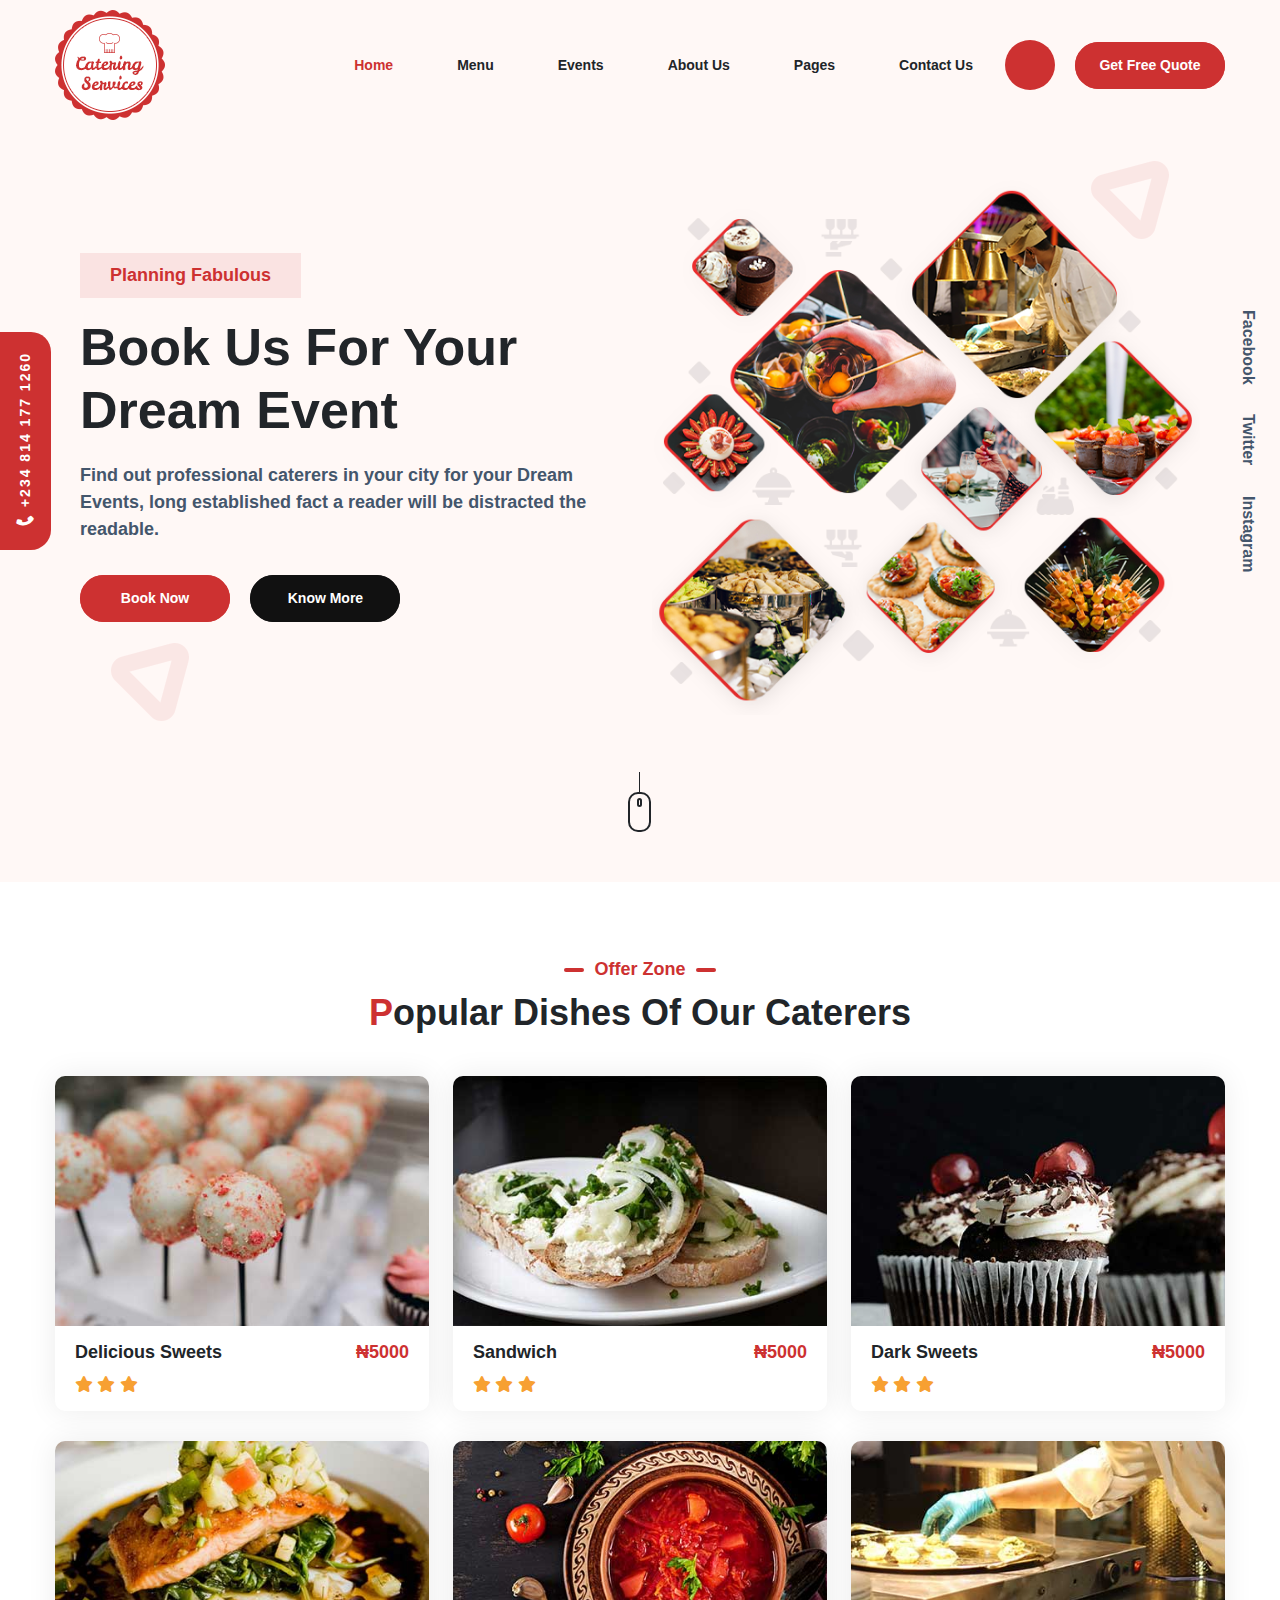
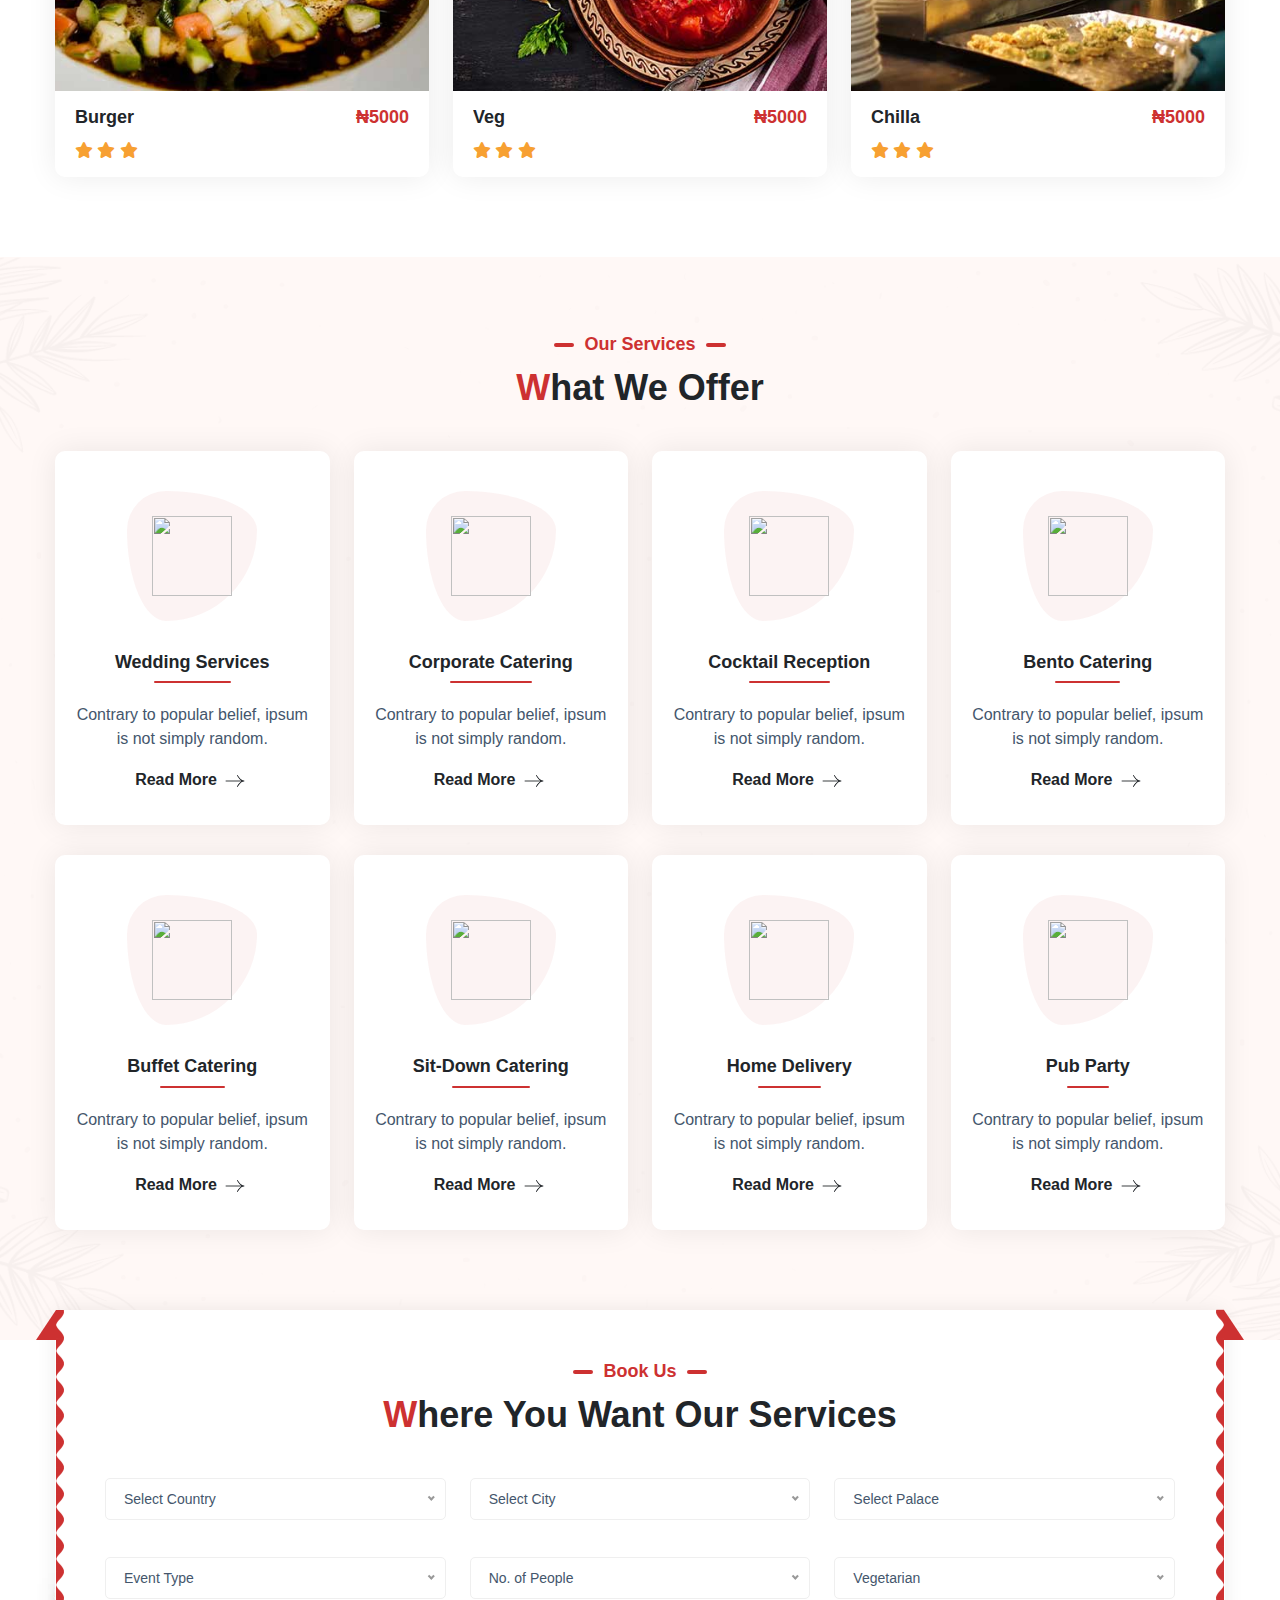
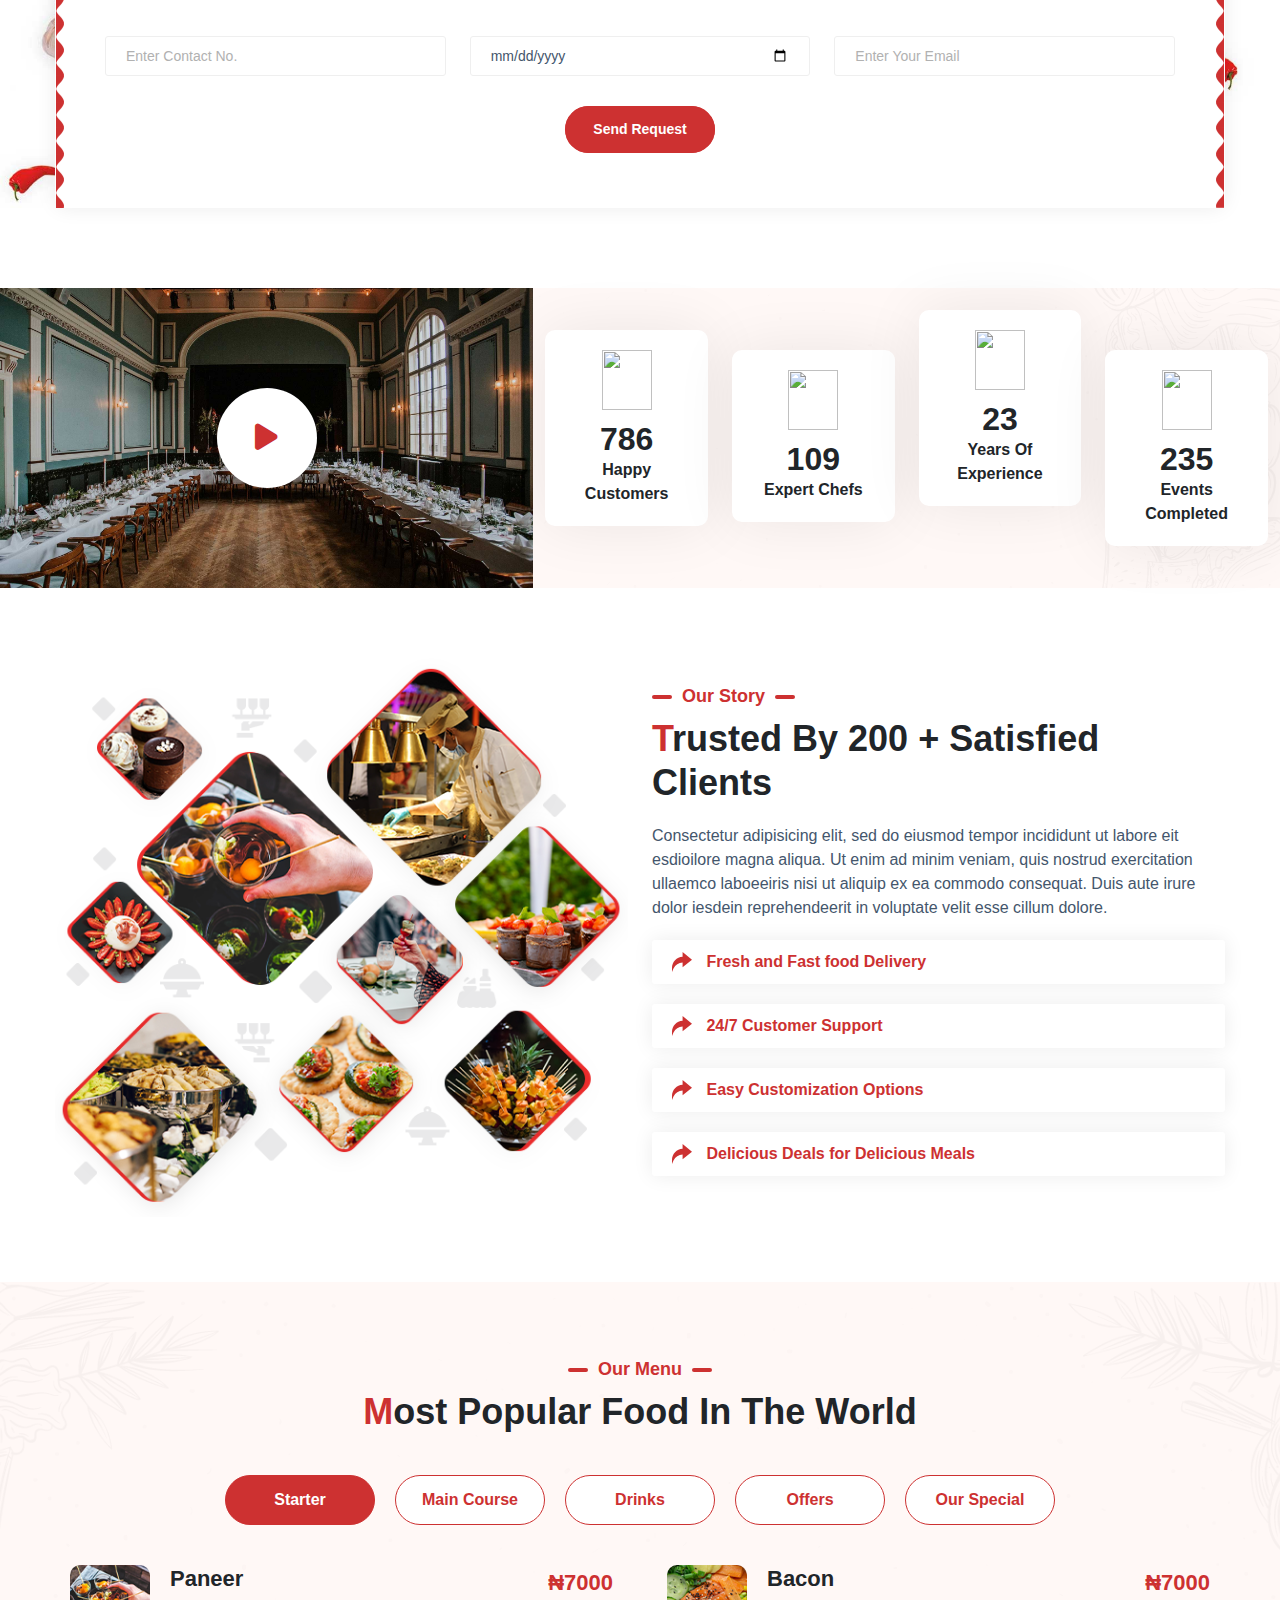
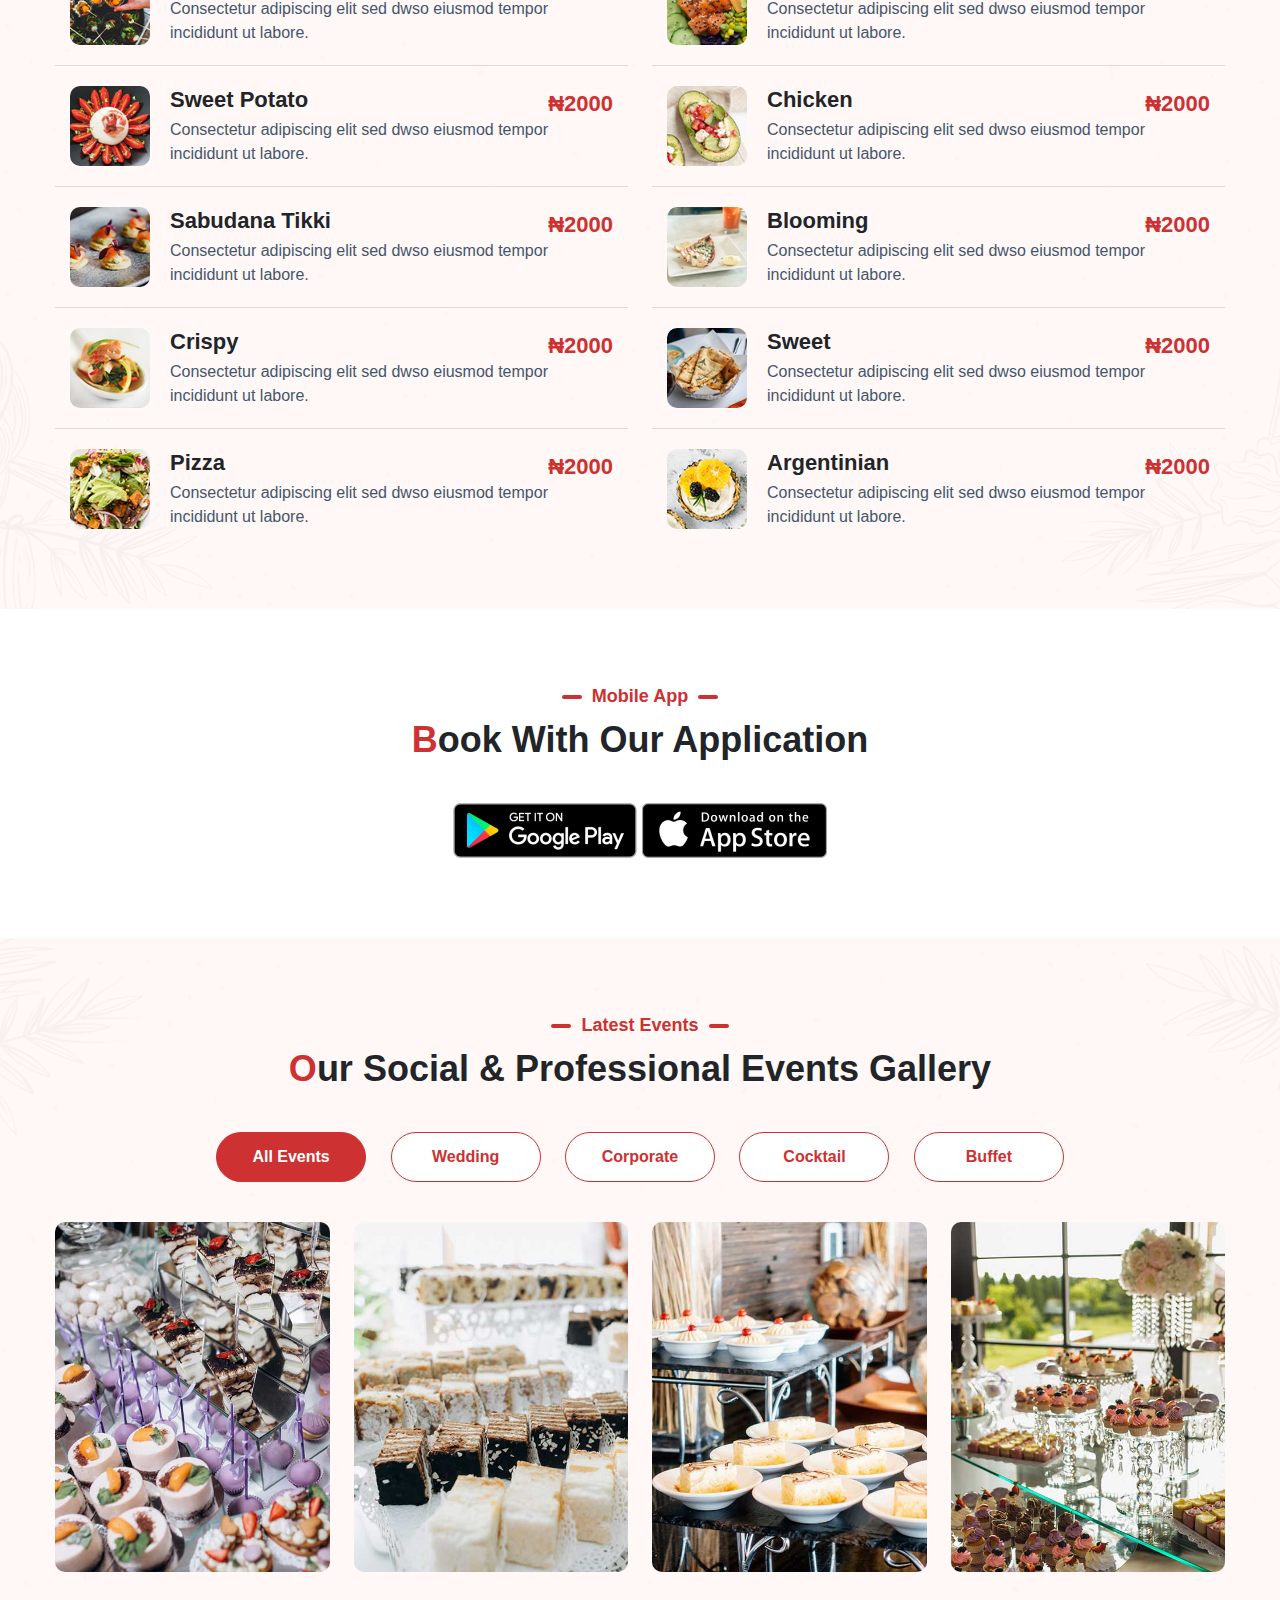
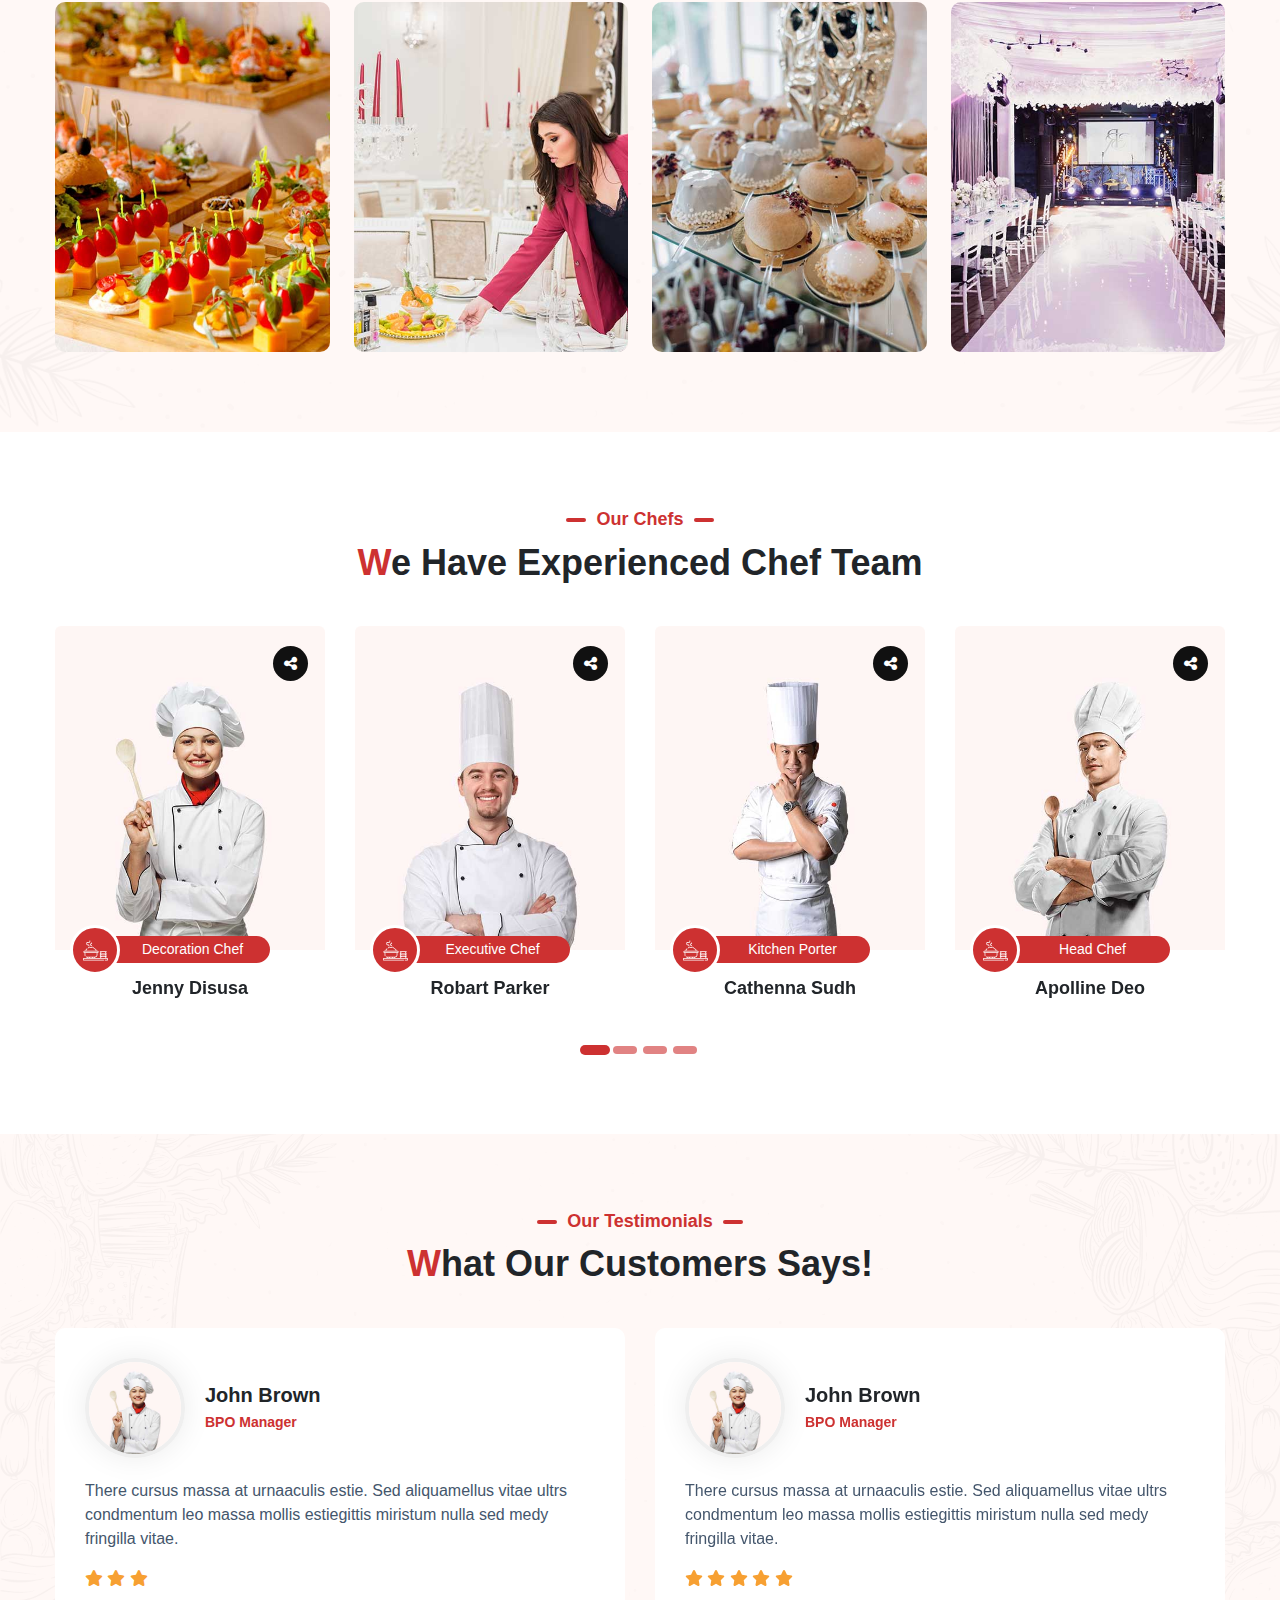
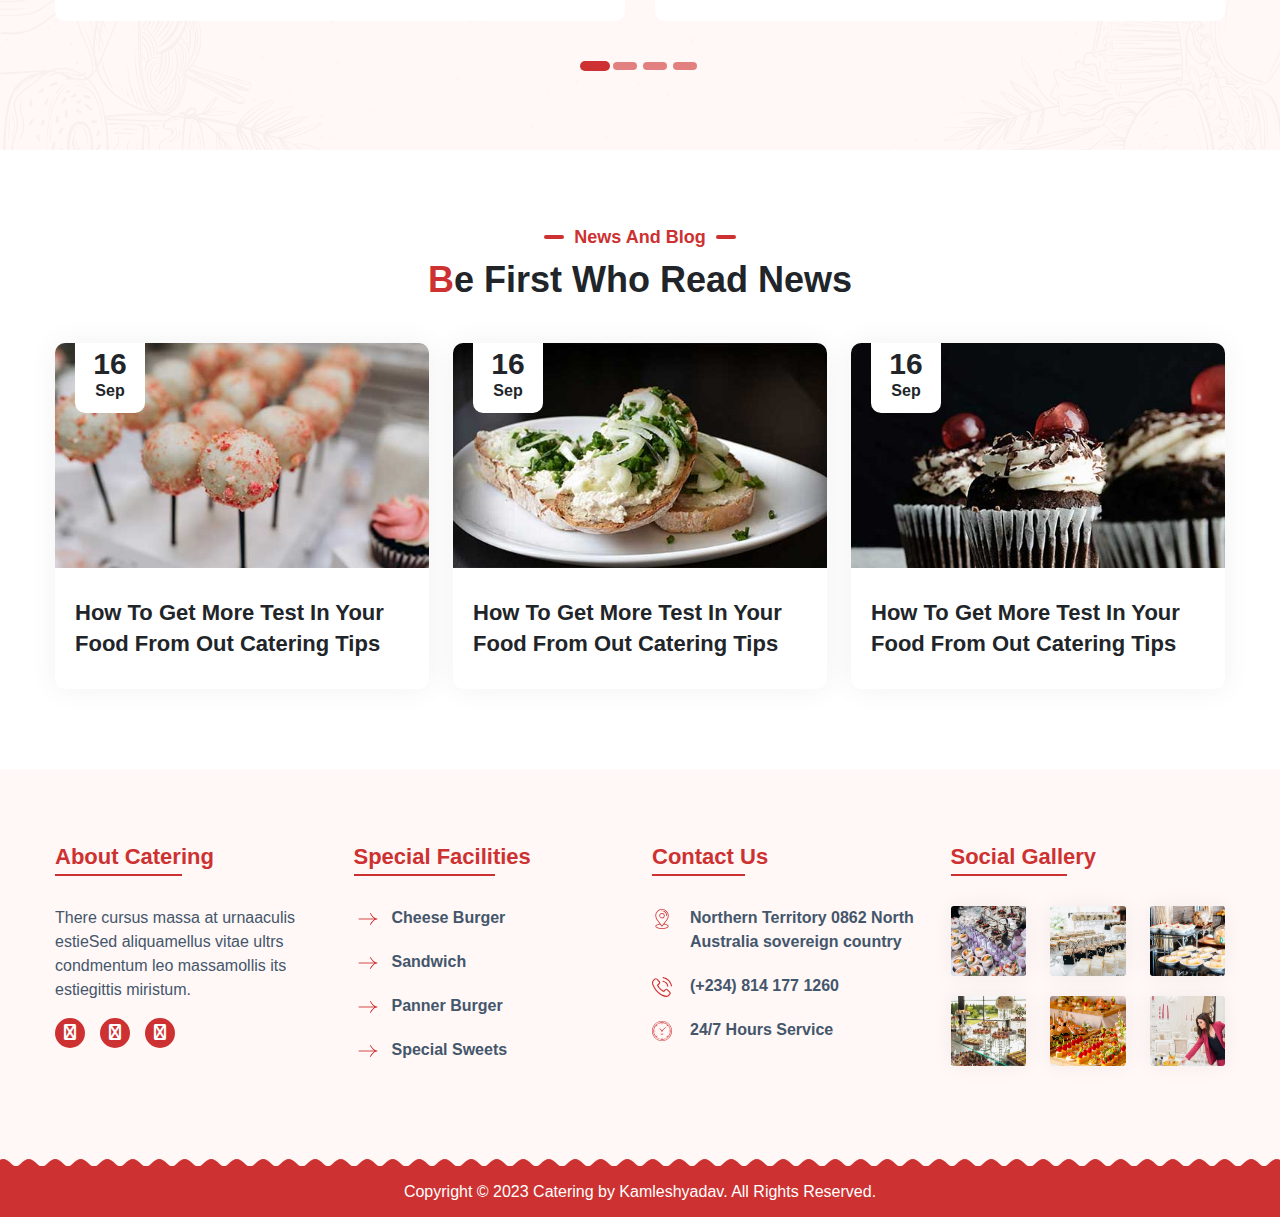
==== index.html @ c624e3b3 "undo" ====
<!DOCTYPE html>
<!--
Template Name: Catering HTML Template 
Version: 1.0.0
Author: Kamleshyadav
Website: https://www.pixelnx.com/
Purchase: http://themeforest.net/user/kamleshyadav
-->
<!--[if IE 8]> <html lang="en" class="ie8 no-js"> <![endif]-->
<!--[if IE 9]> <html lang="en" class="ie9 no-js"> <![endif]-->
<!--[if !IE]><!-->
<html lang="zxx">
  <!--<![endif]-->
  <!-- Begin Head -->

  <!-- Mirrored from kamleshyadav.com/html/catering/catering/main/index.html by HTTrack Website Copier/3.x [XR&CO'2017], Mon, 31 Jul 2023 21:42:20 GMT -->
  <head>
    <meta charset="utf-8" />
    <meta
      name="viewport"
      content="width=device-width, initial-scale=1, shrink-to-fit=no"
    />
    <link rel="stylesheet" href="../assets/css/animate.css" />
    <link rel="stylesheet" href="../assets/css/bootstrap.min.css" />
    <link rel="stylesheet" href="../assets/css/magnific-popup.min.css" />
    <link rel="stylesheet" href="../assets/css/nice-select.min.css" />
    <link rel="stylesheet" href="../assets/css/font-awesome.css" />
    <link rel="stylesheet" href="../assets/css/swiper.min.css" />
    <link rel="stylesheet" href="../assets/css/font.css" />
    <link rel="stylesheet" href="../assets/css/main-style.css" />
    <link
      rel="stylesheet"
      href="https://cdnjs.cloudflare.com/ajax/libs/font-awesome/6.4.0/css/all.min.css"
    />

    <link rel="stylesheet" id="color-change" type="text/css" href="#" />

    <link
      rel="shortcut icon"
      type="image/ico"
      href="../../../../../external.html?link=http://kamleshyadav.com/html/catering/catering/assets/images/main/favicon.ico"
    />
    <title>Catering HTML Template</title>
  </head>

  <body>
    <!-- Preloader Start -->
    <div class="cat-preloader">
      <div class="cat-preloader-inner">
        <img src="../assets/images/main/loader.gif" alt="loader" />
      </div>
    </div>

    <!-- Search Box -->
    <div class="search-box">
      <div class="search-box-container">
        <a href="javascript:void(0);" class="close-btn">
          <svg
            viewBox="0 0 413.348 413.348"
            xmlns="../../../../../external.html?link=http://www.w3.org/2000/svg"
          >
            <path
              d="m413.348 24.354-24.354-24.354-182.32 182.32-182.32-182.32-24.354 24.354 182.32 182.32-182.32 182.32 24.354 24.354 182.32-182.32 182.32 182.32 24.354-24.354-182.32-182.32z"
            />
          </svg>
        </a>
        <div class="search-bar-inner">
          <input type="text" placeholder="Search here..." />
          <button type="submit"><i class="fa fa-search"></i></button>
        </div>
      </div>
    </div>

    <!-- Header Start -->
    <header>
      <div class="header-wrapper">
        <div class="container">
          <div class="row">
            <div class="col-xl-2 col-lg-3 col-md-3 col-sm-4 col-4">
              <div class="cat-logo-wrapper">
                <a href="index.html">
                  <img src="../assets/images/main/logo.png" alt="" />
                </a>
              </div>
            </div>
            <div class="col-xl-10 col-lg-9 col-md-9 col-sm-8 col-8">
              <div class="main-menu-container">
                <!-- Header Menus -->
                <div class="main-menu">
                  <ul>
                    <li class="active">
                      <a href="index.html">Home</a>
                    </li>
                    <li>
                      <a href="menu.html">Menu</a>
                    </li>
                    <li><a href="event.html">Events</a></li>
                    <li><a href="about.html">About Us</a></li>
                    <li class="has-sub-menu">
                      <a href="javascript:void(0);">Pages</a>
                      <ul class="sub-menu">
                        <li><a href="faq.html">Faq's</a></li>
                        <li><a href="error.html">404</a></li>
                      </ul>
                    </li>
                    <li><a href="contact.html">Contact Us</a></li>
                  </ul>
                </div>
                <div class="menu-btn-wrap">
                  <a href="javascript:void(0);" class="search-btn">
                    <img
                      src="http://kamleshyadav.com/html/catering/catering/assets/images/main/search.svg"
                      alt=""
                    />
                  </a>
                  <a href="javascript:void(0);" class="menu-btn">
                    <span></span>
                    <span></span>
                    <span></span>
                  </a>
                </div>
                <a href="contact.html" class="cat-btn header-btn">
                  Get Free Quote
                </a>
              </div>
            </div>
          </div>
        </div>
      </div>
    </header>

    <div class="cat-main-wrapper">
      <!-- Home Banner Section -->
      <section class="cat-banner-wrapper">
        <div class="cat-banner-social">
          <ul>
            <li><a href="javascript:void(0);">Facebook</a></li>
            <li><a href="javascript:void(0);">Twitter</a></li>
            <li><a href="javascript:void(0);">Instagram</a></li>
          </ul>
        </div>
        <div class="container">
          <div class="cat-banner-section">
            <div class="row align-items-center">
              <div class="col-xl-6 col-lg-6 col-md-12 col-sm-12 col-12">
                <div class="cat-banner-text">
                  <div class="cat-banner-text-inner">
                    <h4><span>Planning Fabulous</span></h4>
                    <h1 class="cat-banner-title">
                      Book Us for your Dream Event
                    </h1>
                    <p>
                      Find out professional caterers in your city for your Dream
                      Events, long established fact a reader will be distracted
                      the readable.
                    </p>
                    <div class="cat-banner-btn-wrap">
                      <a href="#bookNow" class="cat-btn bookNow"> Book Now </a>
                      <a href="about.html" class="cat-btn btn-black">
                        Know More
                      </a>
                    </div>
                  </div>
                </div>
              </div>
              <div class="col-xl-6 col-lg-6 col-md-12 col-sm-12 col-12">
                <div class="banner-img">
                  <img src="../assets/images/main/story.png" alt="" />
                </div>
              </div>
            </div>
          </div>
        </div>
        <a href="#scroll-down-section" class="scroll-down-section">
          <span></span>
        </a>
        <a href="javascript:void(0);" class="cat-banner-contact">
          <i class="fa fa-phone" aria-hidden="true"></i>
          <span> +234 814 177 1260 </span>
        </a>
      </section>

      <!-- Top Dishes Section -->
      <section
        class="cat-top-dishes-wrapper cat-section-spacer relative"
        id="scroll-down-section"
      >
        <div class="top-left-shap bouncing">
          <img src="../assets/images/main/shap/tomatto.png" alt="" />
        </div>
        <div class="top-right-shap bouncing">
          <img src="../assets/images/main/shap/leaf.png" alt="" />
        </div>
        <div class="container">
          <div class="row">
            <div class="col-xl-12 col-lg-12 col-md-12 col-sm-12 col-12">
              <div class="cat-heading-wrapper">
                <h4>Offer Zone</h4>
                <h2>Popular Dishes Of Our Caterers</h2>
              </div>
            </div>
            <div class="col-lg-4 col-md-6 col-sm-6 col-12">
              <div class="cat-top-dish-section">
                <div class="cat-top-dish-inner">
                  <div class="cat-top-dish-img">
                    <img src="../assets/images/main/dish/01.jpg" alt="" />
                  </div>
                  <div class="cat-top-dish-info">
                    <a href="javascript:void(0);">
                      <h4>Delicious Sweets <span>₦5000</span></h4>
                    </a>
                    <ul>
                      <li>
                        <i class="fa fa-star" aria-hidden="true"></i>
                      </li>
                      <li>
                        <i class="fa fa-star" aria-hidden="true"></i>
                      </li>
                      <li>
                        <i class="fa fa-star" aria-hidden="true"></i>
                      </li>
                      <li>
                        <i class="fa fa-star-half-o" aria-hidden="true"></i>
                      </li>
                      <li>
                        <i class="fa fa-star-o" aria-hidden="true"></i>
                      </li>
                    </ul>
                  </div>
                </div>
              </div>
            </div>
            <div class="col-lg-4 col-md-6 col-sm-6 col-12">
              <div class="cat-top-dish-section">
                <div class="cat-top-dish-inner">
                  <div class="cat-top-dish-img">
                    <img src="../assets/images/main/dish/02.jpg" alt="" />
                  </div>
                  <div class="cat-top-dish-info">
                    <a href="javascript:void(0);">
                      <h4>Sandwich <span>₦5000</span></h4>
                    </a>
                    <ul>
                      <li>
                        <i class="fa fa-star" aria-hidden="true"></i>
                      </li>
                      <li>
                        <i class="fa fa-star" aria-hidden="true"></i>
                      </li>
                      <li>
                        <i class="fa fa-star" aria-hidden="true"></i>
                      </li>
                      <li>
                        <i class="fa fa-star-half-o" aria-hidden="true"></i>
                      </li>
                      <li>
                        <i class="fa fa-star-o" aria-hidden="true"></i>
                      </li>
                    </ul>
                  </div>
                </div>
              </div>
            </div>
            <div class="col-lg-4 col-md-6 col-sm-6 col-12">
              <div class="cat-top-dish-section">
                <div class="cat-top-dish-inner">
                  <div class="cat-top-dish-img">
                    <img src="../assets/images/main/dish/03.jpg" alt="" />
                  </div>
                  <div class="cat-top-dish-info">
                    <a href="javascript:void(0);">
                      <h4>Dark Sweets <span>₦5000</span></h4>
                    </a>
                    <ul>
                      <li>
                        <i class="fa fa-star" aria-hidden="true"></i>
                      </li>
                      <li>
                        <i class="fa fa-star" aria-hidden="true"></i>
                      </li>
                      <li>
                        <i class="fa fa-star" aria-hidden="true"></i>
                      </li>
                      <li>
                        <i class="fa fa-star-half-o" aria-hidden="true"></i>
                      </li>
                      <li>
                        <i class="fa fa-star-o" aria-hidden="true"></i>
                      </li>
                    </ul>
                  </div>
                </div>
              </div>
            </div>
            <div class="col-lg-4 col-md-6 col-sm-6 col-12">
              <div class="cat-top-dish-section">
                <div class="cat-top-dish-inner">
                  <div class="cat-top-dish-img">
                    <img src="../assets/images/main/dish/04.jpg" alt="" />
                  </div>
                  <div class="cat-top-dish-info">
                    <a href="javascript:void(0);">
                      <h4>burger <span>₦5000</span></h4>
                    </a>
                    <ul>
                      <li>
                        <i class="fa fa-star" aria-hidden="true"></i>
                      </li>
                      <li>
                        <i class="fa fa-star" aria-hidden="true"></i>
                      </li>
                      <li>
                        <i class="fa fa-star" aria-hidden="true"></i>
                      </li>
                      <li>
                        <i class="fa fa-star-half-o" aria-hidden="true"></i>
                      </li>
                      <li>
                        <i class="fa fa-star-o" aria-hidden="true"></i>
                      </li>
                    </ul>
                  </div>
                </div>
              </div>
            </div>
            <div class="col-lg-4 col-md-6 col-sm-6 col-12">
              <div class="cat-top-dish-section">
                <div class="cat-top-dish-inner">
                  <div class="cat-top-dish-img">
                    <img src="../assets/images/main/dish/05.jpg" alt="" />
                  </div>
                  <div class="cat-top-dish-info">
                    <a href="javascript:void(0);">
                      <h4>Veg <span>₦5000</span></h4>
                    </a>
                    <ul>
                      <li>
                        <i class="fa fa-star" aria-hidden="true"></i>
                      </li>
                      <li>
                        <i class="fa fa-star" aria-hidden="true"></i>
                      </li>
                      <li>
                        <i class="fa fa-star" aria-hidden="true"></i>
                      </li>
                      <li>
                        <i class="fa fa-star-half-o" aria-hidden="true"></i>
                      </li>
                      <li>
                        <i class="fa fa-star-o" aria-hidden="true"></i>
                      </li>
                    </ul>
                  </div>
                </div>
              </div>
            </div>
            <div class="col-lg-4 col-md-6 col-sm-6 col-12">
              <div class="cat-top-dish-section">
                <div class="cat-top-dish-inner">
                  <div class="cat-top-dish-img">
                    <img src="../assets/images/main/dish/06.jpg" alt="" />
                  </div>
                  <div class="cat-top-dish-info">
                    <a href="javascript:void(0);">
                      <h4>Chilla <span>₦5000</span></h4>
                    </a>
                    <ul>
                      <li>
                        <i class="fa fa-star" aria-hidden="true"></i>
                      </li>
                      <li>
                        <i class="fa fa-star" aria-hidden="true"></i>
                      </li>
                      <li>
                        <i class="fa fa-star" aria-hidden="true"></i>
                      </li>
                      <li>
                        <i class="fa fa-star-half-o" aria-hidden="true"></i>
                      </li>
                      <li>
                        <i class="fa fa-star-o" aria-hidden="true"></i>
                      </li>
                    </ul>
                  </div>
                </div>
              </div>
            </div>
          </div>
        </div>
      </section>

      <!-- Service Section -->
      <section
        class="cat-service-wrapper cat-section-spacer-equal has-bg relative"
      >
        <div class="container">
          <div class="row justify-content-center">
            <div class="col-xl-12 col-lg-12 col-md-12 col-sm-12 col-12">
              <div class="cat-heading-wrapper">
                <h4>Our Services</h4>
                <h2>What We Offer</h2>
              </div>
            </div>
            <div class="col-xl-3 col-lg-4 col-md-6 col-sm-6 col-12">
              <div class="cat-service-section">
                <div class="cat-service-inner">
                  <div class="cat-service-img">
                    <img
                      src="http://kamleshyadav.com/html/catering/catering/assets/images/main/service/wedding.svg"
                      alt=""
                    />
                  </div>
                  <div class="cat-service-info">
                    <h4>Wedding Services</h4>
                    <p>
                      Contrary to popular belief, ipsum is not simply random.
                    </p>
                    <a href="javascript:void(0);" class="cat-link">
                      Read More
                      <span>
                        <svg
                          xmlns="http://www.w3.org/2000/svg"
                          xmlns:xlink="http://www.w3.org/1999/xlink"
                          x="0px"
                          y="0px"
                          width="28"
                          height="18"
                          viewBox="0 0 28 18"
                          xml:space="preserve"
                        >
                          <path
                            d="M27.6,8.5c-5.5,0-9.5-8.1-9.5-8.2C17.9,0,17.7,0,17.5,0.1c-0.2,0.1-0.3,0.4-0.1,0.7c0.1,0.3,2.7,5.5,6.7,7.7H0.4C0.2,8.5,0,8.7,0,9c0,0.3,0.2,0.5,0.4,0.5h23.7c-4,2.2-6.6,7.4-6.7,7.7c-0.1,0.2,0,0.5,0.1,0.7c0.2,0.1,0.4,0.1,0.6-0.2c0-0.1,4.1-8.2,9.5-8.2C27.8,9.5,28,9.3,28,9C28,8.7,27.8,8.5,27.6,8.5z"
                          ></path>
                          <path
                            d="M27.6,8.5c-5.5,0-9.5-8.1-9.5-8.2C17.9,0,17.7,0,17.5,0.1c-0.2,0.1-0.3,0.4-0.1,0.7c0.1,0.3,2.7,5.5,6.7,7.7H0.4C0.2,8.5,0,8.7,0,9c0,0.3,0.2,0.5,0.4,0.5h23.7c-4,2.2-6.6,7.4-6.7,7.7c-0.1,0.2,0,0.5,0.1,0.7c0.2,0.1,0.4,0.1,0.6-0.2c0-0.1,4.1-8.2,9.5-8.2C27.8,9.5,28,9.3,28,9C28,8.7,27.8,8.5,27.6,8.5z"
                          ></path>
                        </svg>
                      </span>
                    </a>
                  </div>
                </div>
              </div>
            </div>
            <div class="col-xl-3 col-lg-4 col-md-6 col-sm-6 col-12">
              <div class="cat-service-section">
                <div class="cat-service-inner">
                  <div class="cat-service-img">
                    <img
                      src="http://kamleshyadav.com/html/catering/catering/assets/images/main/service/corporate.svg"
                      alt=""
                    />
                  </div>
                  <div class="cat-service-info">
                    <h4>Corporate Catering</h4>
                    <p>
                      Contrary to popular belief, ipsum is not simply random.
                    </p>
                    <a href="javascript:void(0);" class="cat-link">
                      Read More
                      <span>
                        <svg
                          xmlns="http://www.w3.org/2000/svg"
                          xmlns:xlink="http://www.w3.org/1999/xlink"
                          x="0px"
                          y="0px"
                          width="28"
                          height="18"
                          viewBox="0 0 28 18"
                          xml:space="preserve"
                        >
                          <path
                            d="M27.6,8.5c-5.5,0-9.5-8.1-9.5-8.2C17.9,0,17.7,0,17.5,0.1c-0.2,0.1-0.3,0.4-0.1,0.7c0.1,0.3,2.7,5.5,6.7,7.7H0.4C0.2,8.5,0,8.7,0,9c0,0.3,0.2,0.5,0.4,0.5h23.7c-4,2.2-6.6,7.4-6.7,7.7c-0.1,0.2,0,0.5,0.1,0.7c0.2,0.1,0.4,0.1,0.6-0.2c0-0.1,4.1-8.2,9.5-8.2C27.8,9.5,28,9.3,28,9C28,8.7,27.8,8.5,27.6,8.5z"
                          ></path>
                          <path
                            d="M27.6,8.5c-5.5,0-9.5-8.1-9.5-8.2C17.9,0,17.7,0,17.5,0.1c-0.2,0.1-0.3,0.4-0.1,0.7c0.1,0.3,2.7,5.5,6.7,7.7H0.4C0.2,8.5,0,8.7,0,9c0,0.3,0.2,0.5,0.4,0.5h23.7c-4,2.2-6.6,7.4-6.7,7.7c-0.1,0.2,0,0.5,0.1,0.7c0.2,0.1,0.4,0.1,0.6-0.2c0-0.1,4.1-8.2,9.5-8.2C27.8,9.5,28,9.3,28,9C28,8.7,27.8,8.5,27.6,8.5z"
                          ></path>
                        </svg>
                      </span>
                    </a>
                  </div>
                </div>
              </div>
            </div>
            <div class="col-xl-3 col-lg-4 col-md-6 col-sm-6 col-12">
              <div class="cat-service-section">
                <div class="cat-service-inner">
                  <div class="cat-service-img">
                    <img
                      src="http://kamleshyadav.com/html/catering/catering/assets/images/main/service/cocktail.svg"
                      alt=""
                    />
                  </div>
                  <div class="cat-service-info">
                    <h4>Cocktail Reception</h4>
                    <p>
                      Contrary to popular belief, ipsum is not simply random.
                    </p>
                    <a href="javascript:void(0);" class="cat-link">
                      Read More
                      <span>
                        <svg
                          xmlns="http://www.w3.org/2000/svg"
                          xmlns:xlink="http://www.w3.org/1999/xlink"
                          x="0px"
                          y="0px"
                          width="28"
                          height="18"
                          viewBox="0 0 28 18"
                          xml:space="preserve"
                        >
                          <path
                            d="M27.6,8.5c-5.5,0-9.5-8.1-9.5-8.2C17.9,0,17.7,0,17.5,0.1c-0.2,0.1-0.3,0.4-0.1,0.7c0.1,0.3,2.7,5.5,6.7,7.7H0.4C0.2,8.5,0,8.7,0,9c0,0.3,0.2,0.5,0.4,0.5h23.7c-4,2.2-6.6,7.4-6.7,7.7c-0.1,0.2,0,0.5,0.1,0.7c0.2,0.1,0.4,0.1,0.6-0.2c0-0.1,4.1-8.2,9.5-8.2C27.8,9.5,28,9.3,28,9C28,8.7,27.8,8.5,27.6,8.5z"
                          ></path>
                          <path
                            d="M27.6,8.5c-5.5,0-9.5-8.1-9.5-8.2C17.9,0,17.7,0,17.5,0.1c-0.2,0.1-0.3,0.4-0.1,0.7c0.1,0.3,2.7,5.5,6.7,7.7H0.4C0.2,8.5,0,8.7,0,9c0,0.3,0.2,0.5,0.4,0.5h23.7c-4,2.2-6.6,7.4-6.7,7.7c-0.1,0.2,0,0.5,0.1,0.7c0.2,0.1,0.4,0.1,0.6-0.2c0-0.1,4.1-8.2,9.5-8.2C27.8,9.5,28,9.3,28,9C28,8.7,27.8,8.5,27.6,8.5z"
                          ></path>
                        </svg>
                      </span>
                    </a>
                  </div>
                </div>
              </div>
            </div>
            <div class="col-xl-3 col-lg-4 col-md-6 col-sm-6 col-12">
              <div class="cat-service-section">
                <div class="cat-service-inner">
                  <div class="cat-service-img">
                    <img
                      src="	http://kamleshyadav.com/html/catering/catering/assets/images/main/service/bento.svg"
                      alt=""
                    />
                  </div>
                  <div class="cat-service-info">
                    <h4>Bento Catering</h4>
                    <p>
                      Contrary to popular belief, ipsum is not simply random.
                    </p>
                    <a href="javascript:void(0);" class="cat-link">
                      Read More
                      <span>
                        <svg
                          xmlns="http://www.w3.org/2000/svg"
                          xmlns:xlink="http://www.w3.org/1999/xlink"
                          x="0px"
                          y="0px"
                          width="28"
                          height="18"
                          viewBox="0 0 28 18"
                          xml:space="preserve"
                        >
                          <path
                            d="M27.6,8.5c-5.5,0-9.5-8.1-9.5-8.2C17.9,0,17.7,0,17.5,0.1c-0.2,0.1-0.3,0.4-0.1,0.7c0.1,0.3,2.7,5.5,6.7,7.7H0.4C0.2,8.5,0,8.7,0,9c0,0.3,0.2,0.5,0.4,0.5h23.7c-4,2.2-6.6,7.4-6.7,7.7c-0.1,0.2,0,0.5,0.1,0.7c0.2,0.1,0.4,0.1,0.6-0.2c0-0.1,4.1-8.2,9.5-8.2C27.8,9.5,28,9.3,28,9C28,8.7,27.8,8.5,27.6,8.5z"
                          ></path>
                          <path
                            d="M27.6,8.5c-5.5,0-9.5-8.1-9.5-8.2C17.9,0,17.7,0,17.5,0.1c-0.2,0.1-0.3,0.4-0.1,0.7c0.1,0.3,2.7,5.5,6.7,7.7H0.4C0.2,8.5,0,8.7,0,9c0,0.3,0.2,0.5,0.4,0.5h23.7c-4,2.2-6.6,7.4-6.7,7.7c-0.1,0.2,0,0.5,0.1,0.7c0.2,0.1,0.4,0.1,0.6-0.2c0-0.1,4.1-8.2,9.5-8.2C27.8,9.5,28,9.3,28,9C28,8.7,27.8,8.5,27.6,8.5z"
                          ></path>
                        </svg>
                      </span>
                    </a>
                  </div>
                </div>
              </div>
            </div>
            <div class="col-xl-3 col-lg-4 col-md-6 col-sm-6 col-12">
              <div class="cat-service-section">
                <div class="cat-service-inner">
                  <div class="cat-service-img">
                    <img
                      src="http://kamleshyadav.com/html/catering/catering/assets/images/main/service/buffet.svg"
                      alt=""
                    />
                  </div>
                  <div class="cat-service-info">
                    <h4>Buffet Catering</h4>
                    <p>
                      Contrary to popular belief, ipsum is not simply random.
                    </p>
                    <a href="javascript:void(0);" class="cat-link">
                      Read More
                      <span>
                        <svg
                          xmlns="http://www.w3.org/2000/svg"
                          xmlns:xlink="http://www.w3.org/1999/xlink"
                          x="0px"
                          y="0px"
                          width="28"
                          height="18"
                          viewBox="0 0 28 18"
                          xml:space="preserve"
                        >
                          <path
                            d="M27.6,8.5c-5.5,0-9.5-8.1-9.5-8.2C17.9,0,17.7,0,17.5,0.1c-0.2,0.1-0.3,0.4-0.1,0.7c0.1,0.3,2.7,5.5,6.7,7.7H0.4C0.2,8.5,0,8.7,0,9c0,0.3,0.2,0.5,0.4,0.5h23.7c-4,2.2-6.6,7.4-6.7,7.7c-0.1,0.2,0,0.5,0.1,0.7c0.2,0.1,0.4,0.1,0.6-0.2c0-0.1,4.1-8.2,9.5-8.2C27.8,9.5,28,9.3,28,9C28,8.7,27.8,8.5,27.6,8.5z"
                          ></path>
                          <path
                            d="M27.6,8.5c-5.5,0-9.5-8.1-9.5-8.2C17.9,0,17.7,0,17.5,0.1c-0.2,0.1-0.3,0.4-0.1,0.7c0.1,0.3,2.7,5.5,6.7,7.7H0.4C0.2,8.5,0,8.7,0,9c0,0.3,0.2,0.5,0.4,0.5h23.7c-4,2.2-6.6,7.4-6.7,7.7c-0.1,0.2,0,0.5,0.1,0.7c0.2,0.1,0.4,0.1,0.6-0.2c0-0.1,4.1-8.2,9.5-8.2C27.8,9.5,28,9.3,28,9C28,8.7,27.8,8.5,27.6,8.5z"
                          ></path>
                        </svg>
                      </span>
                    </a>
                  </div>
                </div>
              </div>
            </div>
            <div class="col-xl-3 col-lg-4 col-md-6 col-sm-6 col-12">
              <div class="cat-service-section">
                <div class="cat-service-inner">
                  <div class="cat-service-img">
                    <img
                      src="http://kamleshyadav.com/html/catering/catering/assets/images/main/service/sit-down.svg"
                      alt=""
                    />
                  </div>
                  <div class="cat-service-info">
                    <h4>Sit-down Catering</h4>
                    <p>
                      Contrary to popular belief, ipsum is not simply random.
                    </p>
                    <a href="javascript:void(0);" class="cat-link">
                      Read More
                      <span>
                        <svg
                          xmlns="http://www.w3.org/2000/svg"
                          xmlns:xlink="http://www.w3.org/1999/xlink"
                          x="0px"
                          y="0px"
                          width="28"
                          height="18"
                          viewBox="0 0 28 18"
                          xml:space="preserve"
                        >
                          <path
                            d="M27.6,8.5c-5.5,0-9.5-8.1-9.5-8.2C17.9,0,17.7,0,17.5,0.1c-0.2,0.1-0.3,0.4-0.1,0.7c0.1,0.3,2.7,5.5,6.7,7.7H0.4C0.2,8.5,0,8.7,0,9c0,0.3,0.2,0.5,0.4,0.5h23.7c-4,2.2-6.6,7.4-6.7,7.7c-0.1,0.2,0,0.5,0.1,0.7c0.2,0.1,0.4,0.1,0.6-0.2c0-0.1,4.1-8.2,9.5-8.2C27.8,9.5,28,9.3,28,9C28,8.7,27.8,8.5,27.6,8.5z"
                          ></path>
                          <path
                            d="M27.6,8.5c-5.5,0-9.5-8.1-9.5-8.2C17.9,0,17.7,0,17.5,0.1c-0.2,0.1-0.3,0.4-0.1,0.7c0.1,0.3,2.7,5.5,6.7,7.7H0.4C0.2,8.5,0,8.7,0,9c0,0.3,0.2,0.5,0.4,0.5h23.7c-4,2.2-6.6,7.4-6.7,7.7c-0.1,0.2,0,0.5,0.1,0.7c0.2,0.1,0.4,0.1,0.6-0.2c0-0.1,4.1-8.2,9.5-8.2C27.8,9.5,28,9.3,28,9C28,8.7,27.8,8.5,27.6,8.5z"
                          ></path>
                        </svg>
                      </span>
                    </a>
                  </div>
                </div>
              </div>
            </div>
            <div class="col-xl-3 col-lg-4 col-md-6 col-sm-6 col-12">
              <div class="cat-service-section">
                <div class="cat-service-inner">
                  <div class="cat-service-img">
                    <img
                      src="http://kamleshyadav.com/html/catering/catering/assets/images/main/service/home.svg"
                      alt=""
                    />
                  </div>
                  <div class="cat-service-info">
                    <h4>Home Delivery</h4>
                    <p>
                      Contrary to popular belief, ipsum is not simply random.
                    </p>
                    <a href="javascript:void(0);" class="cat-link">
                      Read More
                      <span>
                        <svg
                          xmlns="http://www.w3.org/2000/svg"
                          xmlns:xlink="http://www.w3.org/1999/xlink"
                          x="0px"
                          y="0px"
                          width="28"
                          height="18"
                          viewBox="0 0 28 18"
                          xml:space="preserve"
                        >
                          <path
                            d="M27.6,8.5c-5.5,0-9.5-8.1-9.5-8.2C17.9,0,17.7,0,17.5,0.1c-0.2,0.1-0.3,0.4-0.1,0.7c0.1,0.3,2.7,5.5,6.7,7.7H0.4C0.2,8.5,0,8.7,0,9c0,0.3,0.2,0.5,0.4,0.5h23.7c-4,2.2-6.6,7.4-6.7,7.7c-0.1,0.2,0,0.5,0.1,0.7c0.2,0.1,0.4,0.1,0.6-0.2c0-0.1,4.1-8.2,9.5-8.2C27.8,9.5,28,9.3,28,9C28,8.7,27.8,8.5,27.6,8.5z"
                          ></path>
                          <path
                            d="M27.6,8.5c-5.5,0-9.5-8.1-9.5-8.2C17.9,0,17.7,0,17.5,0.1c-0.2,0.1-0.3,0.4-0.1,0.7c0.1,0.3,2.7,5.5,6.7,7.7H0.4C0.2,8.5,0,8.7,0,9c0,0.3,0.2,0.5,0.4,0.5h23.7c-4,2.2-6.6,7.4-6.7,7.7c-0.1,0.2,0,0.5,0.1,0.7c0.2,0.1,0.4,0.1,0.6-0.2c0-0.1,4.1-8.2,9.5-8.2C27.8,9.5,28,9.3,28,9C28,8.7,27.8,8.5,27.6,8.5z"
                          ></path>
                        </svg>
                      </span>
                    </a>
                  </div>
                </div>
              </div>
            </div>
            <div class="col-xl-3 col-lg-4 col-md-6 col-sm-6 col-12">
              <div class="cat-service-section">
                <div class="cat-service-inner">
                  <div class="cat-service-img">
                    <img
                      src="http://kamleshyadav.com/html/catering/catering/assets/images/main/service/pub.svg"
                      alt=""
                    />
                  </div>
                  <div class="cat-service-info">
                    <h4>Pub Party</h4>
                    <p>
                      Contrary to popular belief, ipsum is not simply random.
                    </p>
                    <a href="javascript:void(0);" class="cat-link">
                      Read More
                      <span>
                        <svg
                          xmlns="http://www.w3.org/2000/svg"
                          xmlns:xlink="http://www.w3.org/1999/xlink"
                          x="0px"
                          y="0px"
                          width="28"
                          height="18"
                          viewBox="0 0 28 18"
                          xml:space="preserve"
                        >
                          <path
                            d="M27.6,8.5c-5.5,0-9.5-8.1-9.5-8.2C17.9,0,17.7,0,17.5,0.1c-0.2,0.1-0.3,0.4-0.1,0.7c0.1,0.3,2.7,5.5,6.7,7.7H0.4C0.2,8.5,0,8.7,0,9c0,0.3,0.2,0.5,0.4,0.5h23.7c-4,2.2-6.6,7.4-6.7,7.7c-0.1,0.2,0,0.5,0.1,0.7c0.2,0.1,0.4,0.1,0.6-0.2c0-0.1,4.1-8.2,9.5-8.2C27.8,9.5,28,9.3,28,9C28,8.7,27.8,8.5,27.6,8.5z"
                          ></path>
                          <path
                            d="M27.6,8.5c-5.5,0-9.5-8.1-9.5-8.2C17.9,0,17.7,0,17.5,0.1c-0.2,0.1-0.3,0.4-0.1,0.7c0.1,0.3,2.7,5.5,6.7,7.7H0.4C0.2,8.5,0,8.7,0,9c0,0.3,0.2,0.5,0.4,0.5h23.7c-4,2.2-6.6,7.4-6.7,7.7c-0.1,0.2,0,0.5,0.1,0.7c0.2,0.1,0.4,0.1,0.6-0.2c0-0.1,4.1-8.2,9.5-8.2C27.8,9.5,28,9.3,28,9C28,8.7,27.8,8.5,27.6,8.5z"
                          ></path>
                        </svg>
                      </span>
                    </a>
                  </div>
                </div>
              </div>
            </div>
          </div>
        </div>
      </section>

      <!-- Booking -->
      <section class="cat-booking-wrapper" id="bookNow">
        <div class="container">
          <div class="row">
            <div class="col-xl-12 col-lg-12 col-md-12 col-sm-12 col-12">
              <div class="cat-booking-form">
                <span class="cat-shapp"></span>
                <span class="cat-shapp2"></span>
                <div class="col-xl-12 col-lg-12 col-md-12 col-sm-12 col-12">
                  <div class="cat-heading-wrapper">
                    <h4>Book us</h4>
                    <h2>Where you want Our Services</h2>
                  </div>
                </div>
                <div class="cat-booking-from-inner">
                  <div class="row">
                    <div class="col-xl-4 col-lg-4 col-md-6 col-sm-12 col-12">
                      <div class="input-wrap">
                        <select name="" id="" class="nice-selection">
                          <option value="0">Select Country</option>
                          <option value="1">USA</option>
                          <option value="2">UK</option>
                          <option value="3">India</option>
                        </select>
                      </div>
                    </div>
                    <div class="col-xl-4 col-lg-4 col-md-6 col-sm-12 col-12">
                      <div class="input-wrap">
                        <select name="" id="" class="nice-selection">
                          <option value="0">Select City</option>
                          <option value="1">Depend on Country</option>
                        </select>
                      </div>
                    </div>
                    <div class="col-xl-4 col-lg-4 col-md-6 col-sm-12 col-12">
                      <div class="input-wrap">
                        <select name="" id="" class="nice-selection">
                          <option value="0">Select Palace</option>
                          <option value="1">Depend on City</option>
                        </select>
                      </div>
                    </div>
                    <div class="col-xl-4 col-lg-4 col-md-6 col-sm-12 col-12">
                      <div class="input-wrap">
                        <select name="" id="" class="nice-selection">
                          <option value="0">Event Type</option>
                          <option value="1">Big Event</option>
                          <option value="1">Small Event</option>
                        </select>
                      </div>
                    </div>
                    <div class="col-xl-4 col-lg-4 col-md-6 col-sm-12 col-12">
                      <div class="input-wrap">
                        <select name="" id="" class="nice-selection">
                          <option value="0">No. of People</option>
                          <option value="1">100-200</option>
                          <option value="2">200-300</option>
                          <option value="3">300-400</option>
                          <option value="3">400-1000</option>
                          <option value="3">1000-5000</option>
                          <option value="3">5000 +</option>
                        </select>
                      </div>
                    </div>

                    <div class="col-xl-4 col-lg-4 col-md-6 col-sm-12 col-12">
                      <div class="input-wrap">
                        <select name="" id="" class="nice-selection">
                          <option value="0">Vegetarian</option>
                          <option value="1">Non Vegeterian</option>
                        </select>
                      </div>
                    </div>
                    <div class="col-xl-4 col-lg-4 col-md-6 col-sm-12 col-12">
                      <div class="input-wrap">
                        <input type="text" placeholder="Enter Contact No." />
                      </div>
                    </div>
                    <div class="col-xl-4 col-lg-4 col-md-6 col-sm-12 col-12">
                      <div class="input-wrap">
                        <input type="date" placeholder="Select Date" />
                      </div>
                    </div>
                    <div class="col-xl-4 col-lg-4 col-md-6 col-sm-12 col-12">
                      <div class="input-wrap">
                        <input type="text" placeholder="Enter Your Email" />
                      </div>
                    </div>
                    <div
                      class="col-xl-12 col-lg-12 col-md-12 col-sm-12 col-12 text-center"
                    >
                      <a href="javascript:void(0);" class="cat-btn">
                        Send Request
                      </a>
                    </div>
                  </div>
                </div>
              </div>
            </div>
          </div>
        </div>
      </section>

      <!-- Video -->
      <section class="cat-video-wrapper has-bg">
        <div class="container-fluid">
          <div class="row align-items-center">
            <div class="col-xl-5 col-lg-5 col-md-12 col-sm-12 col-12 p-0">
              <div class="cat-story-video cat-main-video">
                <img
                  class="video-img"
                  src="../assets/images/main/banner-bg.jpg"
                  alt=""
                />
                <div class="cat-play-btn">
                  <a
                    class="popup-youtube"
                    rel="external"
                    href="../../../../../external.html?link=https://www.youtube.com/watch?v=jKabrDJW2EU"
                  >
                    <i class="fa fa-play" aria-hidden="true"></i>
                  </a>
                  <div class="btn-wave"></div>
                </div>
              </div>
            </div>
            <div class="col-xl-7 col-lg-7 col-md-12 col-sm-12 col-12">
              <div class="cat-counter-info">
                <div class="cat-counter-wrap">
                  <div class="row">
                    <div
                      class="col-xl-3 col-lg-6 col-md-6 col-sm-6 col-6 counter1"
                    >
                      <div class="cat-counter-section">
                        <div class="cat-counter-section-inner">
                          <span>
                            <img
                              src="http://kamleshyadav.com/html/catering/catering/assets/images/main/c1.svg"
                              alt=""
                            />
                          </span>
                          <h4>786</h4>
                          <p>Happy Customers</p>
                        </div>
                      </div>
                    </div>
                    <div
                      class="col-xl-3 col-lg-6 col-md-6 col-sm-6 col-6 counter2"
                    >
                      <div class="cat-counter-section">
                        <div class="cat-counter-section-inner">
                          <span>
                            <img
                              src="http://kamleshyadav.com/html/catering/catering/assets/images/main/c2.svg"
                              alt=""
                            />
                          </span>
                          <h4>109</h4>
                          <p>Expert Chefs</p>
                        </div>
                      </div>
                    </div>
                    <div
                      class="col-xl-3 col-lg-6 col-md-6 col-sm-6 col-6 counter3"
                    >
                      <div class="cat-counter-section">
                        <div class="cat-counter-section-inner">
                          <span>
                            <img
                              src="http://kamleshyadav.com/html/catering/catering/assets/images/main/c3.svg"
                              alt=""
                            />
                          </span>
                          <h4>23</h4>
                          <p>Years Of Experience</p>
                        </div>
                      </div>
                    </div>
                    <div
                      class="col-xl-3 col-lg-6 col-md-6 col-sm-6 col-6 counter4"
                    >
                      <div class="cat-counter-section">
                        <div class="cat-counter-section-inner">
                          <span>
                            <img
                              src="http://kamleshyadav.com/html/catering/catering/assets/images/main/c4.svg"
                              alt=""
                            />
                          </span>
                          <h4>235</h4>
                          <p>Events Completed</p>
                        </div>
                      </div>
                    </div>
                  </div>
                </div>
              </div>
            </div>
          </div>
        </div>
      </section>

      <!-- Story -->
      <section class="cat-about-wrapper cat-section-spacer">
        <div class="container">
          <div class="row align-items-center">
            <div class="col-xl-6 col-lg-6 col-md-12 col-sm-12 col-12">
              <div class="cat-story-img">
                <img src="../assets/images/main/story.png" alt="" />
              </div>
            </div>
            <div class="col-xl-6 col-lg-6 col-md-12 col-sm-12 col-12">
              <div class="cat-story-info">
                <div class="cat-heading-wrapper">
                  <h4>Our Story</h4>
                  <h2>Trusted By 200 + satisfied clients</h2>
                </div>
                <p class="mb-3">
                  Consectetur adipisicing elit, sed do eiusmod tempor incididunt
                  ut labore eit esdioilore magna aliqua. Ut enim ad minim
                  veniam, quis nostrud exercitation ullaemco laboeeiris nisi ut
                  aliquip ex ea commodo consequat. Duis aute irure dolor iesdein
                  reprehendeerit in voluptate velit esse cillum dolore.
                </p>
                <ul class="cat-story-list">
                  <li>
                    <span>
                      <svg
                        enable-background="new 0 0 512 512"
                        viewBox="0 0 512 512"
                        xmlns="../../../../../external.html?link=http://www.w3.org/2000/svg"
                      >
                        <g>
                          <path
                            d="m271.176 121.396c-150.205 7.822-271 132.495-271 284.604v106l37.925-88.29c44.854-89.692 133.847-147.041 233.075-152.314v121.318l240.648-196.714-240.648-196z"
                          />
                        </g>
                      </svg>
                    </span>
                    Fresh and Fast food Delivery
                  </li>
                  <li>
                    <span>
                      <svg
                        enable-background="new 0 0 512 512"
                        viewBox="0 0 512 512"
                        xmlns="../../../../../external.html?link=http://www.w3.org/2000/svg"
                      >
                        <g>
                          <path
                            d="m271.176 121.396c-150.205 7.822-271 132.495-271 284.604v106l37.925-88.29c44.854-89.692 133.847-147.041 233.075-152.314v121.318l240.648-196.714-240.648-196z"
                          />
                        </g>
                      </svg>
                    </span>
                    24/7 Customer Support
                  </li>
                  <li>
                    <span>
                      <svg
                        enable-background="new 0 0 512 512"
                        viewBox="0 0 512 512"
                        xmlns="../../../../../external.html?link=http://www.w3.org/2000/svg"
                      >
                        <g>
                          <path
                            d="m271.176 121.396c-150.205 7.822-271 132.495-271 284.604v106l37.925-88.29c44.854-89.692 133.847-147.041 233.075-152.314v121.318l240.648-196.714-240.648-196z"
                          />
                        </g>
                      </svg>
                    </span>
                    Easy Customization Options
                  </li>
                  <li>
                    <span>
                      <svg
                        enable-background="new 0 0 512 512"
                        viewBox="0 0 512 512"
                        xmlns="../../../../../external.html?link=http://www.w3.org/2000/svg"
                      >
                        <g>
                          <path
                            d="m271.176 121.396c-150.205 7.822-271 132.495-271 284.604v106l37.925-88.29c44.854-89.692 133.847-147.041 233.075-152.314v121.318l240.648-196.714-240.648-196z"
                          />
                        </g>
                      </svg>
                    </span>
                    Delicious Deals for Delicious Meals
                  </li>
                </ul>
              </div>
            </div>
          </div>
        </div>
      </section>

      <!-- Menus -->
      <section class="cat-menu-wrapper cat-section-spacer has-bg">
        <div class="container">
          <div class="row">
            <div class="col-xl-12 col-lg-12 col-md-12 col-sm-12 col-12">
              <div class="cat-heading-wrapper">
                <h4>Our Menu</h4>
                <h2>Most Popular Food in the World</h2>
              </div>
            </div>
            <div class="col-xl-12 col-lg-12 col-md-12 col-sm-12 col-12">
              <div class="cat-menu-item-section">
                <div class="cat-menu-wrapper cat-nav-tabs">
                  <ul class="nav nav-pills" id="pills-tab" role="tablist">
                    <li class="nav-item" role="presentation">
                      <button
                        class="nav-link active"
                        id="pills-tabA-tab"
                        data-bs-toggle="pill"
                        data-bs-target="#pills-tabA"
                        type="button"
                        role="tab"
                        aria-controls="pills-tabA"
                        aria-selected="true"
                      >
                        Starter
                      </button>
                    </li>
                    <li class="nav-item" role="presentation">
                      <button
                        class="nav-link"
                        id="pills-tabB-tab"
                        data-bs-toggle="pill"
                        data-bs-target="#pills-tabB"
                        type="button"
                        role="tab"
                        aria-controls="pills-tabB"
                        aria-selected="false"
                      >
                        Main Course
                      </button>
                    </li>
                    <li class="nav-item" role="presentation">
                      <button
                        class="nav-link"
                        id="pills-tabC-tab"
                        data-bs-toggle="pill"
                        data-bs-target="#pills-tabC"
                        type="button"
                        role="tab"
                        aria-controls="pills-tabC"
                        aria-selected="false"
                      >
                        Drinks
                      </button>
                    </li>
                    <li class="nav-item" role="presentation">
                      <button
                        class="nav-link"
                        id="pills-tabD-tab"
                        data-bs-toggle="pill"
                        data-bs-target="#pills-tabD"
                        type="button"
                        role="tab"
                        aria-controls="pills-tabD"
                        aria-selected="false"
                      >
                        Offers
                      </button>
                    </li>
                    <li class="nav-item" role="presentation">
                      <button
                        class="nav-link"
                        id="pills-tabD-tab"
                        data-bs-toggle="pill"
                        data-bs-target="#pills-tabD"
                        type="button"
                        role="tab"
                        aria-controls="pills-tabD"
                        aria-selected="false"
                      >
                        Our Special
                      </button>
                    </li>
                  </ul>
                  <div class="tab-content" id="pills-tabContent">
                    <div
                      class="tab-pane fade show active"
                      id="pills-tabA"
                      role="tabpanel"
                      aria-labelledby="pills-tabA-tab"
                    >
                      <div class="cat-menu-holder">
                        <div class="row">
                          <div
                            class="col-xl-6 col-lg-6 col-md-12 col-sm-12 col-12"
                          >
                            <div class="cat-menu-section">
                              <div class="cat-pricing-list">
                                <span class="cat-pri-icon">
                                  <img
                                    src="../assets/images/main/menu/01.png"
                                    alt=""
                                  />
                                </span>
                                <div class="cat-price-info">
                                  <div class="cat-pricing-title">
                                    <h4>Paneer</h4>
                                    <span class="cat-price">₦7000</span>
                                  </div>
                                  <p>
                                    Consectetur adipiscing elit sed dwso eiusmod
                                    tempor incididunt ut labore.
                                  </p>
                                </div>
                              </div>
                              <div class="cat-pricing-list">
                                <span class="cat-pri-icon">
                                  <img
                                    src="../assets/images/main/menu/02.png"
                                    alt=""
                                  />
                                </span>
                                <div class="cat-price-info">
                                  <div class="cat-pricing-title">
                                    <h4>Sweet Potato</h4>
                                    <span class="cat-price">₦2000</span>
                                  </div>
                                  <p>
                                    Consectetur adipiscing elit sed dwso eiusmod
                                    tempor incididunt ut labore.
                                  </p>
                                </div>
                              </div>
                              <div class="cat-pricing-list">
                                <span class="cat-pri-icon">
                                  <img
                                    src="../assets/images/main/menu/03.png"
                                    alt=""
                                  />
                                </span>
                                <div class="cat-price-info">
                                  <div class="cat-pricing-title">
                                    <h4>Sabudana Tikki</h4>
                                    <span class="cat-price">₦2000</span>
                                  </div>
                                  <p>
                                    Consectetur adipiscing elit sed dwso eiusmod
                                    tempor incididunt ut labore.
                                  </p>
                                </div>
                              </div>
                              <div class="cat-pricing-list">
                                <span class="cat-pri-icon">
                                  <img
                                    src="../assets/images/main/menu/04.png"
                                    alt=""
                                  />
                                </span>
                                <div class="cat-price-info">
                                  <div class="cat-pricing-title">
                                    <h4>Crispy</h4>
                                    <span class="cat-price">₦2000</span>
                                  </div>
                                  <p>
                                    Consectetur adipiscing elit sed dwso eiusmod
                                    tempor incididunt ut labore.
                                  </p>
                                </div>
                              </div>
                              <div class="cat-pricing-list">
                                <span class="cat-pri-icon">
                                  <img
                                    src="../assets/images/main/menu/05.png"
                                    alt=""
                                  />
                                </span>
                                <div class="cat-price-info">
                                  <div class="cat-pricing-title">
                                    <h4>Pizza</h4>
                                    <span class="cat-price">₦2000</span>
                                  </div>
                                  <p>
                                    Consectetur adipiscing elit sed dwso eiusmod
                                    tempor incididunt ut labore.
                                  </p>
                                </div>
                              </div>
                            </div>
                          </div>
                          <div
                            class="col-xl-6 col-lg-6 col-md-12 col-sm-12 col-12"
                          >
                            <div class="cat-menu-section">
                              <div class="cat-pricing-list">
                                <span class="cat-pri-icon">
                                  <img
                                    src="../assets/images/main/menu/06.png"
                                    alt=""
                                  />
                                </span>
                                <div class="cat-price-info">
                                  <div class="cat-pricing-title">
                                    <h4>Bacon</h4>
                                    <span class="cat-price">₦7000</span>
                                  </div>
                                  <p>
                                    Consectetur adipiscing elit sed dwso eiusmod
                                    tempor incididunt ut labore.
                                  </p>
                                </div>
                              </div>
                              <div class="cat-pricing-list">
                                <span class="cat-pri-icon">
                                  <img
                                    src="../assets/images/main/menu/07.png"
                                    alt=""
                                  />
                                </span>
                                <div class="cat-price-info">
                                  <div class="cat-pricing-title">
                                    <h4>Chicken</h4>
                                    <span class="cat-price">₦2000</span>
                                  </div>
                                  <p>
                                    Consectetur adipiscing elit sed dwso eiusmod
                                    tempor incididunt ut labore.
                                  </p>
                                </div>
                              </div>
                              <div class="cat-pricing-list">
                                <span class="cat-pri-icon">
                                  <img
                                    src="../assets/images/main/menu/08.png"
                                    alt=""
                                  />
                                </span>
                                <div class="cat-price-info">
                                  <div class="cat-pricing-title">
                                    <h4>Blooming</h4>
                                    <span class="cat-price">₦2000</span>
                                  </div>
                                  <p>
                                    Consectetur adipiscing elit sed dwso eiusmod
                                    tempor incididunt ut labore.
                                  </p>
                                </div>
                              </div>
                              <div class="cat-pricing-list">
                                <span class="cat-pri-icon">
                                  <img
                                    src="../assets/images/main/menu/09.png"
                                    alt=""
                                  />
                                </span>
                                <div class="cat-price-info">
                                  <div class="cat-pricing-title">
                                    <h4>Sweet</h4>
                                    <span class="cat-price">₦2000</span>
                                  </div>
                                  <p>
                                    Consectetur adipiscing elit sed dwso eiusmod
                                    tempor incididunt ut labore.
                                  </p>
                                </div>
                              </div>
                              <div class="cat-pricing-list">
                                <span class="cat-pri-icon">
                                  <img
                                    src="../assets/images/main/menu/10.png"
                                    alt=""
                                  />
                                </span>
                                <div class="cat-price-info">
                                  <div class="cat-pricing-title">
                                    <h4>Argentinian</h4>
                                    <span class="cat-price">₦2000</span>
                                  </div>
                                  <p>
                                    Consectetur adipiscing elit sed dwso eiusmod
                                    tempor incididunt ut labore.
                                  </p>
                                </div>
                              </div>
                            </div>
                          </div>
                        </div>
                      </div>
                    </div>
                    <div
                      class="tab-pane fade"
                      id="pills-tabB"
                      role="tabpanel"
                      aria-labelledby="pills-tabB-tab"
                    >
                      <div class="cat-menu-holder">
                        <div class="row">
                          <div
                            class="col-xl-6 col-lg-6 col-md-12 col-sm-12 col-12"
                          >
                            <div class="cat-menu-section">
                              <div class="cat-pricing-list">
                                <span class="cat-pri-icon">
                                  <img
                                    src="../assets/images/main/menu/main-course/01.png"
                                    alt=""
                                  />
                                </span>
                                <div class="cat-price-info">
                                  <div class="cat-pricing-title">
                                    <h4>Paneer</h4>
                                    <span class="cat-price">₦7000</span>
                                  </div>
                                  <p>
                                    Consectetur adipiscing elit sed dwso eiusmod
                                    tempor incididunt ut labore.
                                  </p>
                                </div>
                              </div>
                              <div class="cat-pricing-list">
                                <span class="cat-pri-icon">
                                  <img
                                    src="../assets/images/main/menu/main-course/02.png"
                                    alt=""
                                  />
                                </span>
                                <div class="cat-price-info">
                                  <div class="cat-pricing-title">
                                    <h4>Sweet Potato</h4>
                                    <span class="cat-price">₦2000</span>
                                  </div>
                                  <p>
                                    Consectetur adipiscing elit sed dwso eiusmod
                                    tempor incididunt ut labore.
                                  </p>
                                </div>
                              </div>
                              <div class="cat-pricing-list">
                                <span class="cat-pri-icon">
                                  <img
                                    src="../assets/images/main/menu/main-course/03.png"
                                    alt=""
                                  />
                                </span>
                                <div class="cat-price-info">
                                  <div class="cat-pricing-title">
                                    <h4>Sabudana Tikki</h4>
                                    <span class="cat-price">₦2000</span>
                                  </div>
                                  <p>
                                    Consectetur adipiscing elit sed dwso eiusmod
                                    tempor incididunt ut labore.
                                  </p>
                                </div>
                              </div>
                              <div class="cat-pricing-list">
                                <span class="cat-pri-icon">
                                  <img
                                    src="../assets/images/main/menu/main-course/04.png"
                                    alt=""
                                  />
                                </span>
                                <div class="cat-price-info">
                                  <div class="cat-pricing-title">
                                    <h4>Crispy</h4>
                                    <span class="cat-price">₦2000</span>
                                  </div>
                                  <p>
                                    Consectetur adipiscing elit sed dwso eiusmod
                                    tempor incididunt ut labore.
                                  </p>
                                </div>
                              </div>
                              <div class="cat-pricing-list">
                                <span class="cat-pri-icon">
                                  <img
                                    src="../assets/images/main/menu/main-course/05.png"
                                    alt=""
                                  />
                                </span>
                                <div class="cat-price-info">
                                  <div class="cat-pricing-title">
                                    <h4>Pizza</h4>
                                    <span class="cat-price">₦2000</span>
                                  </div>
                                  <p>
                                    Consectetur adipiscing elit sed dwso eiusmod
                                    tempor incididunt ut labore.
                                  </p>
                                </div>
                              </div>
                            </div>
                          </div>
                          <div
                            class="col-xl-6 col-lg-6 col-md-12 col-sm-12 col-12"
                          >
                            <div class="cat-menu-section">
                              <div class="cat-pricing-list">
                                <span class="cat-pri-icon">
                                  <img
                                    src="../assets/images/main/menu/main-course/06.png"
                                    alt=""
                                  />
                                </span>
                                <div class="cat-price-info">
                                  <div class="cat-pricing-title">
                                    <h4>Bacon</h4>
                                    <span class="cat-price">₦7000</span>
                                  </div>
                                  <p>
                                    Consectetur adipiscing elit sed dwso eiusmod
                                    tempor incididunt ut labore.
                                  </p>
                                </div>
                              </div>
                              <div class="cat-pricing-list">
                                <span class="cat-pri-icon">
                                  <img
                                    src="../assets/images/main/menu/main-course/07.png"
                                    alt=""
                                  />
                                </span>
                                <div class="cat-price-info">
                                  <div class="cat-pricing-title">
                                    <h4>Chicken</h4>
                                    <span class="cat-price">₦2000</span>
                                  </div>
                                  <p>
                                    Consectetur adipiscing elit sed dwso eiusmod
                                    tempor incididunt ut labore.
                                  </p>
                                </div>
                              </div>
                              <div class="cat-pricing-list">
                                <span class="cat-pri-icon">
                                  <img
                                    src="../assets/images/main/menu/main-course/08.png"
                                    alt=""
                                  />
                                </span>
                                <div class="cat-price-info">
                                  <div class="cat-pricing-title">
                                    <h4>Blooming</h4>
                                    <span class="cat-price">₦2000</span>
                                  </div>
                                  <p>
                                    Consectetur adipiscing elit sed dwso eiusmod
                                    tempor incididunt ut labore.
                                  </p>
                                </div>
                              </div>
                              <div class="cat-pricing-list">
                                <span class="cat-pri-icon">
                                  <img
                                    src="../assets/images/main/menu/main-course/09.png"
                                    alt=""
                                  />
                                </span>
                                <div class="cat-price-info">
                                  <div class="cat-pricing-title">
                                    <h4>Sweet</h4>
                                    <span class="cat-price">₦2000</span>
                                  </div>
                                  <p>
                                    Consectetur adipiscing elit sed dwso eiusmod
                                    tempor incididunt ut labore.
                                  </p>
                                </div>
                              </div>
                              <div class="cat-pricing-list">
                                <span class="cat-pri-icon">
                                  <img
                                    src="../assets/images/main/menu/main-course/10.png"
                                    alt=""
                                  />
                                </span>
                                <div class="cat-price-info">
                                  <div class="cat-pricing-title">
                                    <h4>Argentinian</h4>
                                    <span class="cat-price">₦2000</span>
                                  </div>
                                  <p>
                                    Consectetur adipiscing elit sed dwso eiusmod
                                    tempor incididunt ut labore.
                                  </p>
                                </div>
                              </div>
                            </div>
                          </div>
                        </div>
                      </div>
                    </div>
                    <div
                      class="tab-pane fade"
                      id="pills-tabC"
                      role="tabpanel"
                      aria-labelledby="pills-tabC-tab"
                    >
                      <div class="cat-menu-holder">
                        <div class="row">
                          <div
                            class="col-xl-6 col-lg-6 col-md-12 col-sm-12 col-12"
                          >
                            <div class="cat-menu-section">
                              <div class="cat-pricing-list">
                                <span class="cat-pri-icon">
                                  <img
                                    src="../assets/images/main/menu/drink/01.png"
                                    alt=""
                                  />
                                </span>
                                <div class="cat-price-info">
                                  <div class="cat-pricing-title">
                                    <h4>Lemon</h4>
                                    <span class="cat-price">₦7000</span>
                                  </div>
                                  <p>
                                    Consectetur adipiscing elit sed dwso eiusmod
                                    tempor incididunt ut labore.
                                  </p>
                                </div>
                              </div>
                              <div class="cat-pricing-list">
                                <span class="cat-pri-icon">
                                  <img
                                    src="../assets/images/main/menu/drink/02.png"
                                    alt=""
                                  />
                                </span>
                                <div class="cat-price-info">
                                  <div class="cat-pricing-title">
                                    <h4>Water Drink</h4>
                                    <span class="cat-price">₦2000</span>
                                  </div>
                                  <p>
                                    Consectetur adipiscing elit sed dwso eiusmod
                                    tempor incididunt ut labore.
                                  </p>
                                </div>
                              </div>
                              <div class="cat-pricing-list">
                                <span class="cat-pri-icon">
                                  <img
                                    src="../assets/images/main/menu/drink/03.png"
                                    alt=""
                                  />
                                </span>
                                <div class="cat-price-info">
                                  <div class="cat-pricing-title">
                                    <h4>Salty lemon</h4>
                                    <span class="cat-price">₦2000</span>
                                  </div>
                                  <p>
                                    Consectetur adipiscing elit sed dwso eiusmod
                                    tempor incididunt ut labore.
                                  </p>
                                </div>
                              </div>
                              <div class="cat-pricing-list">
                                <span class="cat-pri-icon">
                                  <img
                                    src="../assets/images/main/menu/drink/04.png"
                                    alt=""
                                  />
                                </span>
                                <div class="cat-price-info">
                                  <div class="cat-pricing-title">
                                    <h4>Crispy water</h4>
                                    <span class="cat-price">₦2000</span>
                                  </div>
                                  <p>
                                    Consectetur adipiscing elit sed dwso eiusmod
                                    tempor incididunt ut labore.
                                  </p>
                                </div>
                              </div>
                              <div class="cat-pricing-list">
                                <span class="cat-pri-icon">
                                  <img
                                    src="../assets/images/main/menu/drink/05.png"
                                    alt=""
                                  />
                                </span>
                                <div class="cat-price-info">
                                  <div class="cat-pricing-title">
                                    <h4>Juice</h4>
                                    <span class="cat-price">₦2000</span>
                                  </div>
                                  <p>
                                    Consectetur adipiscing elit sed dwso eiusmod
                                    tempor incididunt ut labore.
                                  </p>
                                </div>
                              </div>
                            </div>
                          </div>
                          <div
                            class="col-xl-6 col-lg-6 col-md-12 col-sm-12 col-12"
                          >
                            <div class="cat-menu-section">
                              <div class="cat-pricing-list">
                                <span class="cat-pri-icon">
                                  <img
                                    src="../assets/images/main/menu/drink/06.png"
                                    alt=""
                                  />
                                </span>
                                <div class="cat-price-info">
                                  <div class="cat-pricing-title">
                                    <h4>Orange</h4>
                                    <span class="cat-price">₦7000</span>
                                  </div>
                                  <p>
                                    Consectetur adipiscing elit sed dwso eiusmod
                                    tempor incididunt ut labore.
                                  </p>
                                </div>
                              </div>
                              <div class="cat-pricing-list">
                                <span class="cat-pri-icon">
                                  <img
                                    src="../assets/images/main/menu/drink/07.png"
                                    alt=""
                                  />
                                </span>
                                <div class="cat-price-info">
                                  <div class="cat-pricing-title">
                                    <h4>Apple Juice</h4>
                                    <span class="cat-price">₦2000</span>
                                  </div>
                                  <p>
                                    Consectetur adipiscing elit sed dwso eiusmod
                                    tempor incididunt ut labore.
                                  </p>
                                </div>
                              </div>
                              <div class="cat-pricing-list">
                                <span class="cat-pri-icon">
                                  <img
                                    src="../assets/images/main/menu/drink/08.png"
                                    alt=""
                                  />
                                </span>
                                <div class="cat-price-info">
                                  <div class="cat-pricing-title">
                                    <h4>Banana</h4>
                                    <span class="cat-price">₦2000</span>
                                  </div>
                                  <p>
                                    Consectetur adipiscing elit sed dwso eiusmod
                                    tempor incididunt ut labore.
                                  </p>
                                </div>
                              </div>
                              <div class="cat-pricing-list">
                                <span class="cat-pri-icon">
                                  <img
                                    src="../assets/images/main/menu/drink/09.png"
                                    alt=""
                                  />
                                </span>
                                <div class="cat-price-info">
                                  <div class="cat-pricing-title">
                                    <h4>Sweet Water</h4>
                                    <span class="cat-price">₦2000</span>
                                  </div>
                                  <p>
                                    Consectetur adipiscing elit sed dwso eiusmod
                                    tempor incididunt ut labore.
                                  </p>
                                </div>
                              </div>
                              <div class="cat-pricing-list">
                                <span class="cat-pri-icon">
                                  <img
                                    src="../assets/images/main/menu/drink/10.png"
                                    alt=""
                                  />
                                </span>
                                <div class="cat-price-info">
                                  <div class="cat-pricing-title">
                                    <h4>Hot Coffee</h4>
                                    <span class="cat-price">₦2000</span>
                                  </div>
                                  <p>
                                    Consectetur adipiscing elit sed dwso eiusmod
                                    tempor incididunt ut labore.
                                  </p>
                                </div>
                              </div>
                            </div>
                          </div>
                        </div>
                      </div>
                    </div>
                    <div
                      class="tab-pane fade"
                      id="pills-tabD"
                      role="tabpanel"
                      aria-labelledby="pills-tabD-tab"
                    >
                      <div class="cat-menu-holder">
                        <div class="row">
                          <div
                            class="col-xl-6 col-lg-6 col-md-12 col-sm-12 col-12"
                          >
                            <div class="cat-menu-section">
                              <div class="cat-pricing-list">
                                <span class="cat-pri-icon">
                                  <img
                                    src="../assets/images/main/menu/01.png"
                                    alt=""
                                  />
                                </span>
                                <div class="cat-price-info">
                                  <div class="cat-pricing-title">
                                    <h4>Paneer</h4>
                                    <span class="cat-price">₦7000</span>
                                  </div>
                                  <p>
                                    Consectetur adipiscing elit sed dwso eiusmod
                                    tempor incididunt ut labore.
                                  </p>
                                </div>
                              </div>
                              <div class="cat-pricing-list">
                                <span class="cat-pri-icon">
                                  <img
                                    src="../assets/images/main/menu/02.png"
                                    alt=""
                                  />
                                </span>
                                <div class="cat-price-info">
                                  <div class="cat-pricing-title">
                                    <h4>Sweet Potato</h4>
                                    <span class="cat-price">₦2000</span>
                                  </div>
                                  <p>
                                    Consectetur adipiscing elit sed dwso eiusmod
                                    tempor incididunt ut labore.
                                  </p>
                                </div>
                              </div>
                              <div class="cat-pricing-list">
                                <span class="cat-pri-icon">
                                  <img
                                    src="../assets/images/main/menu/03.png"
                                    alt=""
                                  />
                                </span>
                                <div class="cat-price-info">
                                  <div class="cat-pricing-title">
                                    <h4>Sabudana Tikki</h4>
                                    <span class="cat-price">₦2000</span>
                                  </div>
                                  <p>
                                    Consectetur adipiscing elit sed dwso eiusmod
                                    tempor incididunt ut labore.
                                  </p>
                                </div>
                              </div>
                              <div class="cat-pricing-list">
                                <span class="cat-pri-icon">
                                  <img
                                    src="../assets/images/main/menu/04.png"
                                    alt=""
                                  />
                                </span>
                                <div class="cat-price-info">
                                  <div class="cat-pricing-title">
                                    <h4>Crispy</h4>
                                    <span class="cat-price">₦2000</span>
                                  </div>
                                  <p>
                                    Consectetur adipiscing elit sed dwso eiusmod
                                    tempor incididunt ut labore.
                                  </p>
                                </div>
                              </div>
                              <div class="cat-pricing-list">
                                <span class="cat-pri-icon">
                                  <img
                                    src="../assets/images/main/menu/05.png"
                                    alt=""
                                  />
                                </span>
                                <div class="cat-price-info">
                                  <div class="cat-pricing-title">
                                    <h4>Pizza</h4>
                                    <span class="cat-price">₦2000</span>
                                  </div>
                                  <p>
                                    Consectetur adipiscing elit sed dwso eiusmod
                                    tempor incididunt ut labore.
                                  </p>
                                </div>
                              </div>
                            </div>
                          </div>
                          <div
                            class="col-xl-6 col-lg-6 col-md-12 col-sm-12 col-12"
                          >
                            <div class="cat-menu-section">
                              <div class="cat-pricing-list">
                                <span class="cat-pri-icon">
                                  <img
                                    src="../assets/images/main/menu/06.png"
                                    alt=""
                                  />
                                </span>
                                <div class="cat-price-info">
                                  <div class="cat-pricing-title">
                                    <h4>Bacon</h4>
                                    <span class="cat-price">₦7000</span>
                                  </div>
                                  <p>
                                    Consectetur adipiscing elit sed dwso eiusmod
                                    tempor incididunt ut labore.
                                  </p>
                                </div>
                              </div>
                              <div class="cat-pricing-list">
                                <span class="cat-pri-icon">
                                  <img
                                    src="../assets/images/main/menu/07.png"
                                    alt=""
                                  />
                                </span>
                                <div class="cat-price-info">
                                  <div class="cat-pricing-title">
                                    <h4>Chicken</h4>
                                    <span class="cat-price">₦2000</span>
                                  </div>
                                  <p>
                                    Consectetur adipiscing elit sed dwso eiusmod
                                    tempor incididunt ut labore.
                                  </p>
                                </div>
                              </div>
                              <div class="cat-pricing-list">
                                <span class="cat-pri-icon">
                                  <img
                                    src="../assets/images/main/menu/08.png"
                                    alt=""
                                  />
                                </span>
                                <div class="cat-price-info">
                                  <div class="cat-pricing-title">
                                    <h4>Blooming</h4>
                                    <span class="cat-price">₦2000</span>
                                  </div>
                                  <p>
                                    Consectetur adipiscing elit sed dwso eiusmod
                                    tempor incididunt ut labore.
                                  </p>
                                </div>
                              </div>
                              <div class="cat-pricing-list">
                                <span class="cat-pri-icon">
                                  <img
                                    src="../assets/images/main/menu/09.png"
                                    alt=""
                                  />
                                </span>
                                <div class="cat-price-info">
                                  <div class="cat-pricing-title">
                                    <h4>Sweet</h4>
                                    <span class="cat-price">₦2000</span>
                                  </div>
                                  <p>
                                    Consectetur adipiscing elit sed dwso eiusmod
                                    tempor incididunt ut labore.
                                  </p>
                                </div>
                              </div>
                              <div class="cat-pricing-list">
                                <span class="cat-pri-icon">
                                  <img
                                    src="../assets/images/main/menu/10.png"
                                    alt=""
                                  />
                                </span>
                                <div class="cat-price-info">
                                  <div class="cat-pricing-title">
                                    <h4>Argentinian</h4>
                                    <span class="cat-price">₦2000</span>
                                  </div>
                                  <p>
                                    Consectetur adipiscing elit sed dwso eiusmod
                                    tempor incididunt ut labore.
                                  </p>
                                </div>
                              </div>
                            </div>
                          </div>
                        </div>
                      </div>
                    </div>
                    <div
                      class="tab-pane fade"
                      id="pills-tabE"
                      role="tabpanel"
                      aria-labelledby="pills-tabE-tab"
                    >
                      <div class="cat-menu-holder">
                        <div class="row">
                          <div
                            class="col-xl-6 col-lg-6 col-md-12 col-sm-12 col-12"
                          >
                            <div class="cat-menu-section">
                              <div class="cat-pricing-list">
                                <span class="cat-pri-icon">
                                  <img
                                    src="../assets/images/main/menu/01.png"
                                    alt=""
                                  />
                                </span>
                                <div class="cat-price-info">
                                  <div class="cat-pricing-title">
                                    <h4>Paneer</h4>
                                    <span class="cat-price">₦7000</span>
                                  </div>
                                  <p>
                                    Consectetur adipiscing elit sed dwso eiusmod
                                    tempor incididunt ut labore.
                                  </p>
                                </div>
                              </div>
                              <div class="cat-pricing-list">
                                <span class="cat-pri-icon">
                                  <img
                                    src="../assets/images/main/menu/02.png"
                                    alt=""
                                  />
                                </span>
                                <div class="cat-price-info">
                                  <div class="cat-pricing-title">
                                    <h4>Sweet Potato</h4>
                                    <span class="cat-price">₦2000</span>
                                  </div>
                                  <p>
                                    Consectetur adipiscing elit sed dwso eiusmod
                                    tempor incididunt ut labore.
                                  </p>
                                </div>
                              </div>
                              <div class="cat-pricing-list">
                                <span class="cat-pri-icon">
                                  <img
                                    src="../assets/images/main/menu/03.png"
                                    alt=""
                                  />
                                </span>
                                <div class="cat-price-info">
                                  <div class="cat-pricing-title">
                                    <h4>Sabudana Tikki</h4>
                                    <span class="cat-price">₦2000</span>
                                  </div>
                                  <p>
                                    Consectetur adipiscing elit sed dwso eiusmod
                                    tempor incididunt ut labore.
                                  </p>
                                </div>
                              </div>
                              <div class="cat-pricing-list">
                                <span class="cat-pri-icon">
                                  <img
                                    src="../assets/images/main/menu/04.png"
                                    alt=""
                                  />
                                </span>
                                <div class="cat-price-info">
                                  <div class="cat-pricing-title">
                                    <h4>Crispy</h4>
                                    <span class="cat-price">₦2000</span>
                                  </div>
                                  <p>
                                    Consectetur adipiscing elit sed dwso eiusmod
                                    tempor incididunt ut labore.
                                  </p>
                                </div>
                              </div>
                              <div class="cat-pricing-list">
                                <span class="cat-pri-icon">
                                  <img
                                    src="../assets/images/main/menu/05.png"
                                    alt=""
                                  />
                                </span>
                                <div class="cat-price-info">
                                  <div class="cat-pricing-title">
                                    <h4>Pizza</h4>
                                    <span class="cat-price">₦2000</span>
                                  </div>
                                  <p>
                                    Consectetur adipiscing elit sed dwso eiusmod
                                    tempor incididunt ut labore.
                                  </p>
                                </div>
                              </div>
                            </div>
                          </div>
                          <div
                            class="col-xl-6 col-lg-6 col-md-12 col-sm-12 col-12"
                          >
                            <div class="cat-menu-section">
                              <div class="cat-pricing-list">
                                <span class="cat-pri-icon">
                                  <img
                                    src="../assets/images/main/menu/06.png"
                                    alt=""
                                  />
                                </span>
                                <div class="cat-price-info">
                                  <div class="cat-pricing-title">
                                    <h4>Bacon</h4>
                                    <span class="cat-price">₦7000</span>
                                  </div>
                                  <p>
                                    Consectetur adipiscing elit sed dwso eiusmod
                                    tempor incididunt ut labore.
                                  </p>
                                </div>
                              </div>
                              <div class="cat-pricing-list">
                                <span class="cat-pri-icon">
                                  <img
                                    src="../assets/images/main/menu/07.png"
                                    alt=""
                                  />
                                </span>
                                <div class="cat-price-info">
                                  <div class="cat-pricing-title">
                                    <h4>Chicken</h4>
                                    <span class="cat-price">₦2000</span>
                                  </div>
                                  <p>
                                    Consectetur adipiscing elit sed dwso eiusmod
                                    tempor incididunt ut labore.
                                  </p>
                                </div>
                              </div>
                              <div class="cat-pricing-list">
                                <span class="cat-pri-icon">
                                  <img
                                    src="../assets/images/main/menu/08.png"
                                    alt=""
                                  />
                                </span>
                                <div class="cat-price-info">
                                  <div class="cat-pricing-title">
                                    <h4>Blooming</h4>
                                    <span class="cat-price">₦2000</span>
                                  </div>
                                  <p>
                                    Consectetur adipiscing elit sed dwso eiusmod
                                    tempor incididunt ut labore.
                                  </p>
                                </div>
                              </div>
                              <div class="cat-pricing-list">
                                <span class="cat-pri-icon">
                                  <img
                                    src="../assets/images/main/menu/09.png"
                                    alt=""
                                  />
                                </span>
                                <div class="cat-price-info">
                                  <div class="cat-pricing-title">
                                    <h4>Sweet</h4>
                                    <span class="cat-price">₦2000</span>
                                  </div>
                                  <p>
                                    Consectetur adipiscing elit sed dwso eiusmod
                                    tempor incididunt ut labore.
                                  </p>
                                </div>
                              </div>
                              <div class="cat-pricing-list">
                                <span class="cat-pri-icon">
                                  <img
                                    src="../assets/images/main/menu/10.png"
                                    alt=""
                                  />
                                </span>
                                <div class="cat-price-info">
                                  <div class="cat-pricing-title">
                                    <h4>Argentinian</h4>
                                    <span class="cat-price">₦2000</span>
                                  </div>
                                  <p>
                                    Consectetur adipiscing elit sed dwso eiusmod
                                    tempor incididunt ut labore.
                                  </p>
                                </div>
                              </div>
                            </div>
                          </div>
                        </div>
                      </div>
                    </div>
                  </div>
                </div>
              </div>
            </div>
          </div>
        </div>
      </section>

      <!-- Mobile App Section -->
      <section class="cat-mobile-section cat-section-spacer-equal relative">
        <div class="top-left-shap bouncing">
          <img src="../assets/images/main/shap/03.png" alt="" />
        </div>
        <div class="top-right-shap bouncing">
          <img src="../assets/images/main/shap/01.png" alt="" />
        </div>
        <div class="container">
          <div class="row">
            <div class="col-xl-12 col-lg-12 col-md-12 col-sm-12 col-12">
              <div class="cat-heading-wrapper">
                <h4>Mobile App</h4>
                <h2>Book With Our Application</h2>
              </div>
            </div>
            <div class="col-xl-12 col-lg-12 col-md-12 col-sm-12 col-12">
              <div class="cat-monile-app-info">
                <div class="cat-store-imgs">
                  <img src="../assets/images/main/playstore.png" alt="" />
                  <img src="../assets/images/main/apple.png" alt="" />
                </div>
              </div>
            </div>
          </div>
        </div>
      </section>

      <!-- Events -->
      <section class="cat-event-wrapper cat-section-spacer has-bg">
        <div class="container">
          <div class="row">
            <div class="col-xl-12 col-lg-12 col-md-12 col-sm-12 col-12">
              <div class="cat-heading-wrapper">
                <h4>Latest Events</h4>
                <h2>Our Social &amp; Professional Events Gallery</h2>
              </div>
            </div>
            <div class="col-xl-12 col-lg-12 col-md-12 col-sm-12 col-12">
              <div class="row">
                <div class="col-lg-12 col-md-12 col-sm-12 col-xs">
                  <div class="cat-filter-menu">
                    <button class="filter" data-filter="all">All Events</button>
                    <button class="filter" data-filter=".wedding">
                      Wedding
                    </button>
                    <button class="filter" data-filter=".corporate">
                      Corporate
                    </button>
                    <button class="filter" data-filter=".cocktail">
                      Cocktail
                    </button>
                    <button class="filter" data-filter=".buffet">Buffet</button>
                  </div>
                </div>
              </div>
              <div class="cat-filter">
                <div class="row">
                  <div
                    class="col-xl-3 col-lg-3 col-md-6 col-sm-6 col-12 mix wedding"
                  >
                    <div class="cat-porfolio-section">
                      <img src="../assets/images/main/event/01.jpg" alt="" />
                      <div class="cat-overlay">
                        <a
                          class="popup-gallery"
                          href="../assets/images/main/event/01.jpg"
                          title=""
                          ><span
                            class="fa fa-search-plus"
                            aria-hidden="true"
                          ></span
                        ></a>
                        <div class="cat-overlay-text">
                          <h4>Wedding</h4>
                        </div>
                      </div>
                    </div>
                  </div>
                  <div
                    class="col-xl-3 col-lg-3 col-md-6 col-sm-6 col-12 mix corporate"
                  >
                    <div class="cat-porfolio-section">
                      <img src="../assets/images/main/event/02.jpg" alt="" />
                      <div class="cat-overlay">
                        <a
                          class="popup-gallery"
                          href="../assets/images/main/event/02.jpg"
                          title=""
                          ><span
                            class="fa fa-search-plus"
                            aria-hidden="true"
                          ></span
                        ></a>
                        <div class="cat-overlay-text">
                          <h4>Corporate</h4>
                        </div>
                      </div>
                    </div>
                  </div>
                  <div
                    class="col-xl-3 col-lg-3 col-md-6 col-sm-6 col-12 mix wedding"
                  >
                    <div class="cat-porfolio-section">
                      <img src="../assets/images/main/event/03.jpg" alt="" />
                      <div class="cat-overlay">
                        <a
                          class="popup-gallery"
                          href="../assets/images/main/event/03.jpg"
                          title=""
                          ><span
                            class="fa fa-search-plus"
                            aria-hidden="true"
                          ></span
                        ></a>
                        <div class="cat-overlay-text">
                          <h4>Wedding</h4>
                        </div>
                      </div>
                    </div>
                  </div>
                  <div
                    class="col-xl-3 col-lg-3 col-md-6 col-sm-6 col-12 mix wedding corporate cocktail"
                  >
                    <div class="cat-porfolio-section">
                      <img src="../assets/images/main/event/04.jpg" alt="" />
                      <div class="cat-overlay">
                        <a
                          class="popup-gallery"
                          href="../assets/images/main/event/04.jpg"
                          title=""
                          ><span
                            class="fa fa-search-plus"
                            aria-hidden="true"
                          ></span
                        ></a>
                        <div class="cat-overlay-text">
                          <h4>Cocktail</h4>
                        </div>
                      </div>
                    </div>
                  </div>
                  <div
                    class="col-xl-3 col-lg-3 col-md-6 col-sm-6 col-12 mix wedding"
                  >
                    <div class="cat-porfolio-section">
                      <img src="../assets/images/main/event/05.jpg" alt="" />
                      <div class="cat-overlay">
                        <a
                          class="popup-gallery"
                          href="../assets/images/main/event/05.jpg"
                          title=""
                          ><span
                            class="fa fa-search-plus"
                            aria-hidden="true"
                          ></span
                        ></a>
                        <div class="cat-overlay-text">
                          <h4>Wedding</h4>
                        </div>
                      </div>
                    </div>
                  </div>
                  <div
                    class="col-xl-3 col-lg-3 col-md-6 col-sm-6 col-12 mix wedding buffet"
                  >
                    <div class="cat-porfolio-section">
                      <img src="../assets/images/main/event/06.jpg" alt="" />
                      <div class="cat-overlay">
                        <a
                          class="popup-gallery"
                          href="../assets/images/main/event/06.jpg"
                          title=""
                          ><span
                            class="fa fa-search-plus"
                            aria-hidden="true"
                          ></span
                        ></a>
                        <div class="cat-overlay-text">
                          <h4>Buffet</h4>
                        </div>
                      </div>
                    </div>
                  </div>
                  <div
                    class="col-xl-3 col-lg-3 col-md-6 col-sm-6 col-12 mix wedding"
                  >
                    <div class="cat-porfolio-section">
                      <img src="../assets/images/main/event/07.jpg" alt="" />
                      <div class="cat-overlay">
                        <a
                          class="popup-gallery"
                          href="../assets/images/main/event/07.jpg"
                          title=""
                          ><span
                            class="fa fa-search-plus"
                            aria-hidden="true"
                          ></span
                        ></a>
                        <div class="cat-overlay-text">
                          <h4>Wedding</h4>
                        </div>
                      </div>
                    </div>
                  </div>
                  <div
                    class="col-xl-3 col-lg-3 col-md-6 col-sm-6 col-12 mix wedding buffet"
                  >
                    <div class="cat-porfolio-section">
                      <img src="../assets/images/main/event/08.jpg" alt="" />
                      <div class="cat-overlay">
                        <a
                          class="popup-gallery"
                          href="../assets/images/main/event/08.jpg"
                          title=""
                          ><span
                            class="fa fa-search-plus"
                            aria-hidden="true"
                          ></span
                        ></a>
                        <div class="cat-overlay-text">
                          <h4>Buffet</h4>
                        </div>
                      </div>
                    </div>
                  </div>
                </div>
              </div>
            </div>
          </div>
        </div>
      </section>

      <!-- Team  -->
      <section class="cat-team-wrapper cat-section-spacer">
        <div class="container">
          <div class="row align-items-center">
            <div class="col-xl-12 col-lg-12 col-md-12 col-sm-12 col-12">
              <div class="cat-heading-wrapper">
                <h4>Our Chefs</h4>
                <h2>We have experienced chef Team</h2>
              </div>
            </div>
            <div class="col-xl-12 col-lg-12 col-md-12 col-sm-12 col-12">
              <div class="row">
                <div class="team-swiper-wrapper">
                  <div class="swiper-container team-slider">
                    <div class="swiper-wrapper">
                      <div class="swiper-slide">
                        <div class="mlf-team-section">
                          <div class="mlf-team-img">
                            <img
                              src="../assets/images/main/team/01.jpg"
                              alt=""
                            />
                            <ul class="cat-team-social">
                              <li class="share">
                                <i class="fa fa-share-alt"></i>
                              </li>
                              <li>
                                <a href="javascript:void(0);"
                                  ><i class="fa fa-facebook-f"></i
                                ></a>
                              </li>
                              <li>
                                <a href="javascript:void(0);"
                                  ><i class="fa fa-twitter"></i
                                ></a>
                              </li>
                              <li>
                                <a href="javascript:void(0);"
                                  ><i class="fa fa-instagram"></i
                                ></a>
                              </li>
                            </ul>
                          </div>
                          <div class="mlf-team-identity">
                            <span>
                              <svg
                                enable-background="new 0 0 512 512"
                                viewBox="0 0 512 512"
                                xmlns="../../../../../external.html?link=http://www.w3.org/2000/svg"
                              >
                                <g>
                                  <path
                                    d="m93.933 146.23h10.531c5.654 0 10.254 4.6 10.254 10.253v7c0 4.143 3.358 7.5 7.5 7.5s7.5-3.357 7.5-7.5v-7c0-13.925-11.329-25.253-25.254-25.253h-10.531c-5.688 0-10.315-4.628-10.315-10.315v-12.733c0-5.688 4.627-10.315 10.315-10.315h29.648c13.925 0 25.254-11.329 25.254-25.254v-14.955c0-4.143-3.358-7.5-7.5-7.5s-7.5 3.357-7.5 7.5v14.953c0 5.654-4.6 10.254-10.254 10.254h-29.648c-13.958 0-25.315 11.356-25.315 25.315v12.733c0 13.96 11.357 25.317 25.315 25.317z"
                                  />
                                  <path
                                    d="m141.692 128.974v7.946c0 10.265 8.352 18.616 18.617 18.616h3.452c1.973 0 3.578 1.605 3.578 3.578v4.368c0 4.143 3.358 7.5 7.5 7.5s7.5-3.357 7.5-7.5v-4.368c0-10.244-8.334-18.578-18.578-18.578h-3.452c-1.994 0-3.617-1.622-3.617-3.616v-7.946c0-1.994 1.623-3.616 3.617-3.616h7.269c10.244 0 18.579-8.334 18.579-18.578v-9.331c0-4.143-3.358-7.5-7.5-7.5s-7.5 3.357-7.5 7.5v9.331c0 1.973-1.605 3.578-3.579 3.578h-7.269c-10.266 0-18.617 8.351-18.617 18.616z"
                                  />
                                  <path
                                    d="m493.118 409.709h-21.327c3.366-5.164 5.331-11.32 5.331-17.931v-1.994h1.806c4.143 0 7.5-3.357 7.5-7.5s-3.357-7.5-7.5-7.5h-7.137c3.366-5.164 5.331-11.32 5.331-17.931v-1.994h1.806c4.143 0 7.5-3.357 7.5-7.5s-3.357-7.5-7.5-7.5h-7.137c3.366-5.164 5.331-11.32 5.331-17.931v-1.994h1.806c4.143 0 7.5-3.357 7.5-7.5s-3.357-7.5-7.5-7.5h-7.137c3.366-5.164 5.331-11.32 5.331-17.931v-1.994h1.806c4.143 0 7.5-3.357 7.5-7.5s-3.357-7.5-7.5-7.5h-127.694c-4.143 0-7.5 3.357-7.5 7.5s3.357 7.5 7.5 7.5h1.805v1.994c0 6.61 1.965 12.767 5.331 17.931h-7.136c-4.143 0-7.5 3.357-7.5 7.5s3.357 7.5 7.5 7.5h1.805v1.994c0 6.61 1.965 12.767 5.331 17.931h-7.136c-4.143 0-7.5 3.357-7.5 7.5s3.357 7.5 7.5 7.5h1.805v1.994c0 6.61 1.965 12.767 5.331 17.931h-7.136c-4.143 0-7.5 3.357-7.5 7.5s3.357 7.5 7.5 7.5h1.805v1.994c0 6.61 1.965 12.767 5.331 17.931h-120.271v-12.436h6.307c27.839 0 50.488-22.649 50.488-50.488v-40.776h7.681c8.164 0 14.806-6.642 14.806-14.806v-17.358c0-8.164-6.642-14.807-14.806-14.807h-27.707c-.141-1.505-.26-3.048-.377-4.64-.609-8.314-1.3-17.739-6.772-25.26-8.733-11.999-25.456-13.884-34.258-20.287-8.71-6.34-15.641-21.713-29.884-26.338-8.698-2.823-17.402-.685-25.819 1.383-12.824 3.151-14.825 3.156-27.667 0-22.165-5.444-30.449-3.721-46.413 15.332l-.196.234c-2.66 3.175-2.243 7.905.933 10.565 3.174 2.659 7.905 2.242 10.565-.933l.196-.234c11.785-14.068 14.188-14.612 31.335-10.397 15.192 3.732 19.576 3.746 34.826 0 6.672-1.64 12.974-3.186 17.607-1.683 8.835 2.868 15.298 16.635 25.69 24.198 10.459 7.61 25.573 9.59 30.956 16.985 2.954 4.06 3.433 10.603 3.941 17.529.086 1.171.177 2.355.277 3.544h-191.769c.1-1.189.191-2.373.277-3.543 1.296-17.676 2.631-19.906 19.251-26.652 3.838-1.558 5.687-5.933 4.128-9.771-1.558-3.838-5.933-5.685-9.77-4.128-22.185 9.006-26.861 16.135-28.569 39.455-.117 1.591-.234 3.135-.375 4.639h-27.708c-8.164 0-14.806 6.643-14.806 14.807v17.358c0 8.164 6.642 14.806 14.806 14.806h7.68v40.776c0 6.98 1.408 13.754 4.186 20.134 1.653 3.797 6.068 5.533 9.871 3.883 3.797-1.654 5.536-6.073 3.882-9.871-1.95-4.479-2.939-9.238-2.939-14.146v-40.776h231.941v40.776c0 19.568-15.92 35.488-35.488 35.488h-160.965c-5.39 0-10.563-1.176-15.375-3.493-3.732-1.799-8.214-.229-10.012 3.502-1.798 3.732-.229 8.215 3.502 10.012 6.86 3.305 14.223 4.979 21.885 4.979h6.307v12.436h-70.866c-10.411.002-18.882 8.473-18.882 18.885v14.367c0 10.411 8.471 18.882 18.882 18.882h403.69c4.143 0 7.5-3.357 7.5-7.5s-3.357-7.5-7.5-7.5h-403.69c-2.141 0-3.882-1.741-3.882-3.882v-14.367c0-2.141 1.742-3.883 3.882-3.883h474.235c2.141 0 3.882 1.742 3.882 3.883v14.367c0 2.141-1.741 3.882-3.882 3.882h-40.557c-4.143 0-7.5 3.357-7.5 7.5s3.357 7.5 7.5 7.5h40.558c10.411 0 18.882-8.471 18.882-18.882v-14.367c0-10.412-8.471-18.883-18.882-18.883zm-467.651-118.7v-16.971h276.913v16.971zm436.655-5.999v1.994c0 9.887-8.044 17.931-17.931 17.931h-58.222c-9.887 0-17.931-8.044-17.931-17.931v-1.994zm0 34.925v1.994c0 9.887-8.044 17.931-17.931 17.931h-58.222c-9.887 0-17.931-8.044-17.931-17.931v-1.994zm0 34.925v1.994c0 9.887-8.044 17.931-17.931 17.931h-58.222c-9.887 0-17.931-8.044-17.931-17.931v-1.994zm-277.112 42.414v12.436h-42.172v-12.436zm-80.261 12.435v-12.436h23.089v12.436zm95.261 0v-12.436h23.089v12.436zm185.959 0c-9.887 0-17.931-8.044-17.931-17.931v-1.994h94.083v1.994c0 9.887-8.044 17.931-17.931 17.931z"
                                  />
                                </g>
                              </svg>
                            </span>
                            <h6>Decoration Chef</h6>
                          </div>
                          <div class="mlf-team-info text-center">
                            <a href="javascript:void(0);">Jenny Disusa</a>
                          </div>
                        </div>
                      </div>
                      <div class="swiper-slide">
                        <div class="mlf-team-section">
                          <div class="mlf-team-img">
                            <img
                              src="../assets/images/main/team/02.jpg"
                              alt=""
                            />
                            <ul class="cat-team-social">
                              <li class="share">
                                <i class="fa fa-share-alt"></i>
                              </li>
                              <li>
                                <a href="javascript:void(0);"
                                  ><i class="fa fa-facebook-f"></i
                                ></a>
                              </li>
                              <li>
                                <a href="javascript:void(0);"
                                  ><i class="fa fa-twitter"></i
                                ></a>
                              </li>
                              <li>
                                <a href="javascript:void(0);"
                                  ><i class="fa fa-instagram"></i
                                ></a>
                              </li>
                            </ul>
                          </div>
                          <div class="mlf-team-identity">
                            <span>
                              <svg
                                enable-background="new 0 0 512 512"
                                viewBox="0 0 512 512"
                                xmlns="../../../../../external.html?link=http://www.w3.org/2000/svg"
                              >
                                <g>
                                  <path
                                    d="m93.933 146.23h10.531c5.654 0 10.254 4.6 10.254 10.253v7c0 4.143 3.358 7.5 7.5 7.5s7.5-3.357 7.5-7.5v-7c0-13.925-11.329-25.253-25.254-25.253h-10.531c-5.688 0-10.315-4.628-10.315-10.315v-12.733c0-5.688 4.627-10.315 10.315-10.315h29.648c13.925 0 25.254-11.329 25.254-25.254v-14.955c0-4.143-3.358-7.5-7.5-7.5s-7.5 3.357-7.5 7.5v14.953c0 5.654-4.6 10.254-10.254 10.254h-29.648c-13.958 0-25.315 11.356-25.315 25.315v12.733c0 13.96 11.357 25.317 25.315 25.317z"
                                  />
                                  <path
                                    d="m141.692 128.974v7.946c0 10.265 8.352 18.616 18.617 18.616h3.452c1.973 0 3.578 1.605 3.578 3.578v4.368c0 4.143 3.358 7.5 7.5 7.5s7.5-3.357 7.5-7.5v-4.368c0-10.244-8.334-18.578-18.578-18.578h-3.452c-1.994 0-3.617-1.622-3.617-3.616v-7.946c0-1.994 1.623-3.616 3.617-3.616h7.269c10.244 0 18.579-8.334 18.579-18.578v-9.331c0-4.143-3.358-7.5-7.5-7.5s-7.5 3.357-7.5 7.5v9.331c0 1.973-1.605 3.578-3.579 3.578h-7.269c-10.266 0-18.617 8.351-18.617 18.616z"
                                  />
                                  <path
                                    d="m493.118 409.709h-21.327c3.366-5.164 5.331-11.32 5.331-17.931v-1.994h1.806c4.143 0 7.5-3.357 7.5-7.5s-3.357-7.5-7.5-7.5h-7.137c3.366-5.164 5.331-11.32 5.331-17.931v-1.994h1.806c4.143 0 7.5-3.357 7.5-7.5s-3.357-7.5-7.5-7.5h-7.137c3.366-5.164 5.331-11.32 5.331-17.931v-1.994h1.806c4.143 0 7.5-3.357 7.5-7.5s-3.357-7.5-7.5-7.5h-7.137c3.366-5.164 5.331-11.32 5.331-17.931v-1.994h1.806c4.143 0 7.5-3.357 7.5-7.5s-3.357-7.5-7.5-7.5h-127.694c-4.143 0-7.5 3.357-7.5 7.5s3.357 7.5 7.5 7.5h1.805v1.994c0 6.61 1.965 12.767 5.331 17.931h-7.136c-4.143 0-7.5 3.357-7.5 7.5s3.357 7.5 7.5 7.5h1.805v1.994c0 6.61 1.965 12.767 5.331 17.931h-7.136c-4.143 0-7.5 3.357-7.5 7.5s3.357 7.5 7.5 7.5h1.805v1.994c0 6.61 1.965 12.767 5.331 17.931h-7.136c-4.143 0-7.5 3.357-7.5 7.5s3.357 7.5 7.5 7.5h1.805v1.994c0 6.61 1.965 12.767 5.331 17.931h-120.271v-12.436h6.307c27.839 0 50.488-22.649 50.488-50.488v-40.776h7.681c8.164 0 14.806-6.642 14.806-14.806v-17.358c0-8.164-6.642-14.807-14.806-14.807h-27.707c-.141-1.505-.26-3.048-.377-4.64-.609-8.314-1.3-17.739-6.772-25.26-8.733-11.999-25.456-13.884-34.258-20.287-8.71-6.34-15.641-21.713-29.884-26.338-8.698-2.823-17.402-.685-25.819 1.383-12.824 3.151-14.825 3.156-27.667 0-22.165-5.444-30.449-3.721-46.413 15.332l-.196.234c-2.66 3.175-2.243 7.905.933 10.565 3.174 2.659 7.905 2.242 10.565-.933l.196-.234c11.785-14.068 14.188-14.612 31.335-10.397 15.192 3.732 19.576 3.746 34.826 0 6.672-1.64 12.974-3.186 17.607-1.683 8.835 2.868 15.298 16.635 25.69 24.198 10.459 7.61 25.573 9.59 30.956 16.985 2.954 4.06 3.433 10.603 3.941 17.529.086 1.171.177 2.355.277 3.544h-191.769c.1-1.189.191-2.373.277-3.543 1.296-17.676 2.631-19.906 19.251-26.652 3.838-1.558 5.687-5.933 4.128-9.771-1.558-3.838-5.933-5.685-9.77-4.128-22.185 9.006-26.861 16.135-28.569 39.455-.117 1.591-.234 3.135-.375 4.639h-27.708c-8.164 0-14.806 6.643-14.806 14.807v17.358c0 8.164 6.642 14.806 14.806 14.806h7.68v40.776c0 6.98 1.408 13.754 4.186 20.134 1.653 3.797 6.068 5.533 9.871 3.883 3.797-1.654 5.536-6.073 3.882-9.871-1.95-4.479-2.939-9.238-2.939-14.146v-40.776h231.941v40.776c0 19.568-15.92 35.488-35.488 35.488h-160.965c-5.39 0-10.563-1.176-15.375-3.493-3.732-1.799-8.214-.229-10.012 3.502-1.798 3.732-.229 8.215 3.502 10.012 6.86 3.305 14.223 4.979 21.885 4.979h6.307v12.436h-70.866c-10.411.002-18.882 8.473-18.882 18.885v14.367c0 10.411 8.471 18.882 18.882 18.882h403.69c4.143 0 7.5-3.357 7.5-7.5s-3.357-7.5-7.5-7.5h-403.69c-2.141 0-3.882-1.741-3.882-3.882v-14.367c0-2.141 1.742-3.883 3.882-3.883h474.235c2.141 0 3.882 1.742 3.882 3.883v14.367c0 2.141-1.741 3.882-3.882 3.882h-40.557c-4.143 0-7.5 3.357-7.5 7.5s3.357 7.5 7.5 7.5h40.558c10.411 0 18.882-8.471 18.882-18.882v-14.367c0-10.412-8.471-18.883-18.882-18.883zm-467.651-118.7v-16.971h276.913v16.971zm436.655-5.999v1.994c0 9.887-8.044 17.931-17.931 17.931h-58.222c-9.887 0-17.931-8.044-17.931-17.931v-1.994zm0 34.925v1.994c0 9.887-8.044 17.931-17.931 17.931h-58.222c-9.887 0-17.931-8.044-17.931-17.931v-1.994zm0 34.925v1.994c0 9.887-8.044 17.931-17.931 17.931h-58.222c-9.887 0-17.931-8.044-17.931-17.931v-1.994zm-277.112 42.414v12.436h-42.172v-12.436zm-80.261 12.435v-12.436h23.089v12.436zm95.261 0v-12.436h23.089v12.436zm185.959 0c-9.887 0-17.931-8.044-17.931-17.931v-1.994h94.083v1.994c0 9.887-8.044 17.931-17.931 17.931z"
                                  />
                                </g>
                              </svg>
                            </span>
                            <h6>Executive Chef</h6>
                          </div>
                          <div class="mlf-team-info text-center">
                            <a href="javascript:void(0);">Robart Parker</a>
                          </div>
                        </div>
                      </div>
                      <div class="swiper-slide">
                        <div class="mlf-team-section">
                          <div class="mlf-team-img">
                            <img
                              src="../assets/images/main/team/03.jpg"
                              alt=""
                            />
                            <ul class="cat-team-social">
                              <li class="share">
                                <i class="fa fa-share-alt"></i>
                              </li>
                              <li>
                                <a href="javascript:void(0);"
                                  ><i class="fa fa-facebook-f"></i
                                ></a>
                              </li>
                              <li>
                                <a href="javascript:void(0);"
                                  ><i class="fa fa-twitter"></i
                                ></a>
                              </li>
                              <li>
                                <a href="javascript:void(0);"
                                  ><i class="fa fa-instagram"></i
                                ></a>
                              </li>
                            </ul>
                          </div>
                          <div class="mlf-team-identity">
                            <span>
                              <svg
                                enable-background="new 0 0 512 512"
                                viewBox="0 0 512 512"
                                xmlns="../../../../../external.html?link=http://www.w3.org/2000/svg"
                              >
                                <g>
                                  <path
                                    d="m93.933 146.23h10.531c5.654 0 10.254 4.6 10.254 10.253v7c0 4.143 3.358 7.5 7.5 7.5s7.5-3.357 7.5-7.5v-7c0-13.925-11.329-25.253-25.254-25.253h-10.531c-5.688 0-10.315-4.628-10.315-10.315v-12.733c0-5.688 4.627-10.315 10.315-10.315h29.648c13.925 0 25.254-11.329 25.254-25.254v-14.955c0-4.143-3.358-7.5-7.5-7.5s-7.5 3.357-7.5 7.5v14.953c0 5.654-4.6 10.254-10.254 10.254h-29.648c-13.958 0-25.315 11.356-25.315 25.315v12.733c0 13.96 11.357 25.317 25.315 25.317z"
                                  />
                                  <path
                                    d="m141.692 128.974v7.946c0 10.265 8.352 18.616 18.617 18.616h3.452c1.973 0 3.578 1.605 3.578 3.578v4.368c0 4.143 3.358 7.5 7.5 7.5s7.5-3.357 7.5-7.5v-4.368c0-10.244-8.334-18.578-18.578-18.578h-3.452c-1.994 0-3.617-1.622-3.617-3.616v-7.946c0-1.994 1.623-3.616 3.617-3.616h7.269c10.244 0 18.579-8.334 18.579-18.578v-9.331c0-4.143-3.358-7.5-7.5-7.5s-7.5 3.357-7.5 7.5v9.331c0 1.973-1.605 3.578-3.579 3.578h-7.269c-10.266 0-18.617 8.351-18.617 18.616z"
                                  />
                                  <path
                                    d="m493.118 409.709h-21.327c3.366-5.164 5.331-11.32 5.331-17.931v-1.994h1.806c4.143 0 7.5-3.357 7.5-7.5s-3.357-7.5-7.5-7.5h-7.137c3.366-5.164 5.331-11.32 5.331-17.931v-1.994h1.806c4.143 0 7.5-3.357 7.5-7.5s-3.357-7.5-7.5-7.5h-7.137c3.366-5.164 5.331-11.32 5.331-17.931v-1.994h1.806c4.143 0 7.5-3.357 7.5-7.5s-3.357-7.5-7.5-7.5h-7.137c3.366-5.164 5.331-11.32 5.331-17.931v-1.994h1.806c4.143 0 7.5-3.357 7.5-7.5s-3.357-7.5-7.5-7.5h-127.694c-4.143 0-7.5 3.357-7.5 7.5s3.357 7.5 7.5 7.5h1.805v1.994c0 6.61 1.965 12.767 5.331 17.931h-7.136c-4.143 0-7.5 3.357-7.5 7.5s3.357 7.5 7.5 7.5h1.805v1.994c0 6.61 1.965 12.767 5.331 17.931h-7.136c-4.143 0-7.5 3.357-7.5 7.5s3.357 7.5 7.5 7.5h1.805v1.994c0 6.61 1.965 12.767 5.331 17.931h-7.136c-4.143 0-7.5 3.357-7.5 7.5s3.357 7.5 7.5 7.5h1.805v1.994c0 6.61 1.965 12.767 5.331 17.931h-120.271v-12.436h6.307c27.839 0 50.488-22.649 50.488-50.488v-40.776h7.681c8.164 0 14.806-6.642 14.806-14.806v-17.358c0-8.164-6.642-14.807-14.806-14.807h-27.707c-.141-1.505-.26-3.048-.377-4.64-.609-8.314-1.3-17.739-6.772-25.26-8.733-11.999-25.456-13.884-34.258-20.287-8.71-6.34-15.641-21.713-29.884-26.338-8.698-2.823-17.402-.685-25.819 1.383-12.824 3.151-14.825 3.156-27.667 0-22.165-5.444-30.449-3.721-46.413 15.332l-.196.234c-2.66 3.175-2.243 7.905.933 10.565 3.174 2.659 7.905 2.242 10.565-.933l.196-.234c11.785-14.068 14.188-14.612 31.335-10.397 15.192 3.732 19.576 3.746 34.826 0 6.672-1.64 12.974-3.186 17.607-1.683 8.835 2.868 15.298 16.635 25.69 24.198 10.459 7.61 25.573 9.59 30.956 16.985 2.954 4.06 3.433 10.603 3.941 17.529.086 1.171.177 2.355.277 3.544h-191.769c.1-1.189.191-2.373.277-3.543 1.296-17.676 2.631-19.906 19.251-26.652 3.838-1.558 5.687-5.933 4.128-9.771-1.558-3.838-5.933-5.685-9.77-4.128-22.185 9.006-26.861 16.135-28.569 39.455-.117 1.591-.234 3.135-.375 4.639h-27.708c-8.164 0-14.806 6.643-14.806 14.807v17.358c0 8.164 6.642 14.806 14.806 14.806h7.68v40.776c0 6.98 1.408 13.754 4.186 20.134 1.653 3.797 6.068 5.533 9.871 3.883 3.797-1.654 5.536-6.073 3.882-9.871-1.95-4.479-2.939-9.238-2.939-14.146v-40.776h231.941v40.776c0 19.568-15.92 35.488-35.488 35.488h-160.965c-5.39 0-10.563-1.176-15.375-3.493-3.732-1.799-8.214-.229-10.012 3.502-1.798 3.732-.229 8.215 3.502 10.012 6.86 3.305 14.223 4.979 21.885 4.979h6.307v12.436h-70.866c-10.411.002-18.882 8.473-18.882 18.885v14.367c0 10.411 8.471 18.882 18.882 18.882h403.69c4.143 0 7.5-3.357 7.5-7.5s-3.357-7.5-7.5-7.5h-403.69c-2.141 0-3.882-1.741-3.882-3.882v-14.367c0-2.141 1.742-3.883 3.882-3.883h474.235c2.141 0 3.882 1.742 3.882 3.883v14.367c0 2.141-1.741 3.882-3.882 3.882h-40.557c-4.143 0-7.5 3.357-7.5 7.5s3.357 7.5 7.5 7.5h40.558c10.411 0 18.882-8.471 18.882-18.882v-14.367c0-10.412-8.471-18.883-18.882-18.883zm-467.651-118.7v-16.971h276.913v16.971zm436.655-5.999v1.994c0 9.887-8.044 17.931-17.931 17.931h-58.222c-9.887 0-17.931-8.044-17.931-17.931v-1.994zm0 34.925v1.994c0 9.887-8.044 17.931-17.931 17.931h-58.222c-9.887 0-17.931-8.044-17.931-17.931v-1.994zm0 34.925v1.994c0 9.887-8.044 17.931-17.931 17.931h-58.222c-9.887 0-17.931-8.044-17.931-17.931v-1.994zm-277.112 42.414v12.436h-42.172v-12.436zm-80.261 12.435v-12.436h23.089v12.436zm95.261 0v-12.436h23.089v12.436zm185.959 0c-9.887 0-17.931-8.044-17.931-17.931v-1.994h94.083v1.994c0 9.887-8.044 17.931-17.931 17.931z"
                                  />
                                </g>
                              </svg>
                            </span>
                            <h6>Kitchen Porter</h6>
                          </div>
                          <div class="mlf-team-info text-center">
                            <a href="javascript:void(0);">Cathenna Sudh</a>
                          </div>
                        </div>
                      </div>
                      <div class="swiper-slide">
                        <div class="mlf-team-section">
                          <div class="mlf-team-img">
                            <img
                              src="../assets/images/main/team/04.jpg"
                              alt=""
                            />
                            <ul class="cat-team-social">
                              <li class="share">
                                <i class="fa fa-share-alt"></i>
                              </li>
                              <li>
                                <a href="javascript:void(0);"
                                  ><i class="fa fa-facebook-f"></i
                                ></a>
                              </li>
                              <li>
                                <a href="javascript:void(0);"
                                  ><i class="fa fa-twitter"></i
                                ></a>
                              </li>
                              <li>
                                <a href="javascript:void(0);"
                                  ><i class="fa fa-instagram"></i
                                ></a>
                              </li>
                            </ul>
                          </div>
                          <div class="mlf-team-identity">
                            <span>
                              <svg
                                enable-background="new 0 0 512 512"
                                viewBox="0 0 512 512"
                                xmlns="../../../../../external.html?link=http://www.w3.org/2000/svg"
                              >
                                <g>
                                  <path
                                    d="m93.933 146.23h10.531c5.654 0 10.254 4.6 10.254 10.253v7c0 4.143 3.358 7.5 7.5 7.5s7.5-3.357 7.5-7.5v-7c0-13.925-11.329-25.253-25.254-25.253h-10.531c-5.688 0-10.315-4.628-10.315-10.315v-12.733c0-5.688 4.627-10.315 10.315-10.315h29.648c13.925 0 25.254-11.329 25.254-25.254v-14.955c0-4.143-3.358-7.5-7.5-7.5s-7.5 3.357-7.5 7.5v14.953c0 5.654-4.6 10.254-10.254 10.254h-29.648c-13.958 0-25.315 11.356-25.315 25.315v12.733c0 13.96 11.357 25.317 25.315 25.317z"
                                  />
                                  <path
                                    d="m141.692 128.974v7.946c0 10.265 8.352 18.616 18.617 18.616h3.452c1.973 0 3.578 1.605 3.578 3.578v4.368c0 4.143 3.358 7.5 7.5 7.5s7.5-3.357 7.5-7.5v-4.368c0-10.244-8.334-18.578-18.578-18.578h-3.452c-1.994 0-3.617-1.622-3.617-3.616v-7.946c0-1.994 1.623-3.616 3.617-3.616h7.269c10.244 0 18.579-8.334 18.579-18.578v-9.331c0-4.143-3.358-7.5-7.5-7.5s-7.5 3.357-7.5 7.5v9.331c0 1.973-1.605 3.578-3.579 3.578h-7.269c-10.266 0-18.617 8.351-18.617 18.616z"
                                  />
                                  <path
                                    d="m493.118 409.709h-21.327c3.366-5.164 5.331-11.32 5.331-17.931v-1.994h1.806c4.143 0 7.5-3.357 7.5-7.5s-3.357-7.5-7.5-7.5h-7.137c3.366-5.164 5.331-11.32 5.331-17.931v-1.994h1.806c4.143 0 7.5-3.357 7.5-7.5s-3.357-7.5-7.5-7.5h-7.137c3.366-5.164 5.331-11.32 5.331-17.931v-1.994h1.806c4.143 0 7.5-3.357 7.5-7.5s-3.357-7.5-7.5-7.5h-7.137c3.366-5.164 5.331-11.32 5.331-17.931v-1.994h1.806c4.143 0 7.5-3.357 7.5-7.5s-3.357-7.5-7.5-7.5h-127.694c-4.143 0-7.5 3.357-7.5 7.5s3.357 7.5 7.5 7.5h1.805v1.994c0 6.61 1.965 12.767 5.331 17.931h-7.136c-4.143 0-7.5 3.357-7.5 7.5s3.357 7.5 7.5 7.5h1.805v1.994c0 6.61 1.965 12.767 5.331 17.931h-7.136c-4.143 0-7.5 3.357-7.5 7.5s3.357 7.5 7.5 7.5h1.805v1.994c0 6.61 1.965 12.767 5.331 17.931h-7.136c-4.143 0-7.5 3.357-7.5 7.5s3.357 7.5 7.5 7.5h1.805v1.994c0 6.61 1.965 12.767 5.331 17.931h-120.271v-12.436h6.307c27.839 0 50.488-22.649 50.488-50.488v-40.776h7.681c8.164 0 14.806-6.642 14.806-14.806v-17.358c0-8.164-6.642-14.807-14.806-14.807h-27.707c-.141-1.505-.26-3.048-.377-4.64-.609-8.314-1.3-17.739-6.772-25.26-8.733-11.999-25.456-13.884-34.258-20.287-8.71-6.34-15.641-21.713-29.884-26.338-8.698-2.823-17.402-.685-25.819 1.383-12.824 3.151-14.825 3.156-27.667 0-22.165-5.444-30.449-3.721-46.413 15.332l-.196.234c-2.66 3.175-2.243 7.905.933 10.565 3.174 2.659 7.905 2.242 10.565-.933l.196-.234c11.785-14.068 14.188-14.612 31.335-10.397 15.192 3.732 19.576 3.746 34.826 0 6.672-1.64 12.974-3.186 17.607-1.683 8.835 2.868 15.298 16.635 25.69 24.198 10.459 7.61 25.573 9.59 30.956 16.985 2.954 4.06 3.433 10.603 3.941 17.529.086 1.171.177 2.355.277 3.544h-191.769c.1-1.189.191-2.373.277-3.543 1.296-17.676 2.631-19.906 19.251-26.652 3.838-1.558 5.687-5.933 4.128-9.771-1.558-3.838-5.933-5.685-9.77-4.128-22.185 9.006-26.861 16.135-28.569 39.455-.117 1.591-.234 3.135-.375 4.639h-27.708c-8.164 0-14.806 6.643-14.806 14.807v17.358c0 8.164 6.642 14.806 14.806 14.806h7.68v40.776c0 6.98 1.408 13.754 4.186 20.134 1.653 3.797 6.068 5.533 9.871 3.883 3.797-1.654 5.536-6.073 3.882-9.871-1.95-4.479-2.939-9.238-2.939-14.146v-40.776h231.941v40.776c0 19.568-15.92 35.488-35.488 35.488h-160.965c-5.39 0-10.563-1.176-15.375-3.493-3.732-1.799-8.214-.229-10.012 3.502-1.798 3.732-.229 8.215 3.502 10.012 6.86 3.305 14.223 4.979 21.885 4.979h6.307v12.436h-70.866c-10.411.002-18.882 8.473-18.882 18.885v14.367c0 10.411 8.471 18.882 18.882 18.882h403.69c4.143 0 7.5-3.357 7.5-7.5s-3.357-7.5-7.5-7.5h-403.69c-2.141 0-3.882-1.741-3.882-3.882v-14.367c0-2.141 1.742-3.883 3.882-3.883h474.235c2.141 0 3.882 1.742 3.882 3.883v14.367c0 2.141-1.741 3.882-3.882 3.882h-40.557c-4.143 0-7.5 3.357-7.5 7.5s3.357 7.5 7.5 7.5h40.558c10.411 0 18.882-8.471 18.882-18.882v-14.367c0-10.412-8.471-18.883-18.882-18.883zm-467.651-118.7v-16.971h276.913v16.971zm436.655-5.999v1.994c0 9.887-8.044 17.931-17.931 17.931h-58.222c-9.887 0-17.931-8.044-17.931-17.931v-1.994zm0 34.925v1.994c0 9.887-8.044 17.931-17.931 17.931h-58.222c-9.887 0-17.931-8.044-17.931-17.931v-1.994zm0 34.925v1.994c0 9.887-8.044 17.931-17.931 17.931h-58.222c-9.887 0-17.931-8.044-17.931-17.931v-1.994zm-277.112 42.414v12.436h-42.172v-12.436zm-80.261 12.435v-12.436h23.089v12.436zm95.261 0v-12.436h23.089v12.436zm185.959 0c-9.887 0-17.931-8.044-17.931-17.931v-1.994h94.083v1.994c0 9.887-8.044 17.931-17.931 17.931z"
                                  />
                                </g>
                              </svg>
                            </span>
                            <h6>Head Chef</h6>
                          </div>
                          <div class="mlf-team-info text-center">
                            <a href="javascript:void(0);">Apolline Deo</a>
                          </div>
                        </div>
                      </div>
                      <div class="swiper-slide">
                        <div class="mlf-team-section">
                          <div class="mlf-team-img">
                            <img
                              src="../assets/images/main/team/02.jpg"
                              alt=""
                            />
                            <ul class="cat-team-social">
                              <li class="share">
                                <i class="fa fa-share-alt"></i>
                              </li>
                              <li>
                                <a href="javascript:void(0);"
                                  ><i class="fa fa-facebook-f"></i
                                ></a>
                              </li>
                              <li>
                                <a href="javascript:void(0);"
                                  ><i class="fa fa-twitter"></i
                                ></a>
                              </li>
                              <li>
                                <a href="javascript:void(0);"
                                  ><i class="fa fa-instagram"></i
                                ></a>
                              </li>
                            </ul>
                          </div>
                          <div class="mlf-team-identity">
                            <span>
                              <svg
                                enable-background="new 0 0 512 512"
                                viewBox="0 0 512 512"
                                xmlns="../../../../../external.html?link=http://www.w3.org/2000/svg"
                              >
                                <g>
                                  <path
                                    d="m93.933 146.23h10.531c5.654 0 10.254 4.6 10.254 10.253v7c0 4.143 3.358 7.5 7.5 7.5s7.5-3.357 7.5-7.5v-7c0-13.925-11.329-25.253-25.254-25.253h-10.531c-5.688 0-10.315-4.628-10.315-10.315v-12.733c0-5.688 4.627-10.315 10.315-10.315h29.648c13.925 0 25.254-11.329 25.254-25.254v-14.955c0-4.143-3.358-7.5-7.5-7.5s-7.5 3.357-7.5 7.5v14.953c0 5.654-4.6 10.254-10.254 10.254h-29.648c-13.958 0-25.315 11.356-25.315 25.315v12.733c0 13.96 11.357 25.317 25.315 25.317z"
                                  />
                                  <path
                                    d="m141.692 128.974v7.946c0 10.265 8.352 18.616 18.617 18.616h3.452c1.973 0 3.578 1.605 3.578 3.578v4.368c0 4.143 3.358 7.5 7.5 7.5s7.5-3.357 7.5-7.5v-4.368c0-10.244-8.334-18.578-18.578-18.578h-3.452c-1.994 0-3.617-1.622-3.617-3.616v-7.946c0-1.994 1.623-3.616 3.617-3.616h7.269c10.244 0 18.579-8.334 18.579-18.578v-9.331c0-4.143-3.358-7.5-7.5-7.5s-7.5 3.357-7.5 7.5v9.331c0 1.973-1.605 3.578-3.579 3.578h-7.269c-10.266 0-18.617 8.351-18.617 18.616z"
                                  />
                                  <path
                                    d="m493.118 409.709h-21.327c3.366-5.164 5.331-11.32 5.331-17.931v-1.994h1.806c4.143 0 7.5-3.357 7.5-7.5s-3.357-7.5-7.5-7.5h-7.137c3.366-5.164 5.331-11.32 5.331-17.931v-1.994h1.806c4.143 0 7.5-3.357 7.5-7.5s-3.357-7.5-7.5-7.5h-7.137c3.366-5.164 5.331-11.32 5.331-17.931v-1.994h1.806c4.143 0 7.5-3.357 7.5-7.5s-3.357-7.5-7.5-7.5h-7.137c3.366-5.164 5.331-11.32 5.331-17.931v-1.994h1.806c4.143 0 7.5-3.357 7.5-7.5s-3.357-7.5-7.5-7.5h-127.694c-4.143 0-7.5 3.357-7.5 7.5s3.357 7.5 7.5 7.5h1.805v1.994c0 6.61 1.965 12.767 5.331 17.931h-7.136c-4.143 0-7.5 3.357-7.5 7.5s3.357 7.5 7.5 7.5h1.805v1.994c0 6.61 1.965 12.767 5.331 17.931h-7.136c-4.143 0-7.5 3.357-7.5 7.5s3.357 7.5 7.5 7.5h1.805v1.994c0 6.61 1.965 12.767 5.331 17.931h-7.136c-4.143 0-7.5 3.357-7.5 7.5s3.357 7.5 7.5 7.5h1.805v1.994c0 6.61 1.965 12.767 5.331 17.931h-120.271v-12.436h6.307c27.839 0 50.488-22.649 50.488-50.488v-40.776h7.681c8.164 0 14.806-6.642 14.806-14.806v-17.358c0-8.164-6.642-14.807-14.806-14.807h-27.707c-.141-1.505-.26-3.048-.377-4.64-.609-8.314-1.3-17.739-6.772-25.26-8.733-11.999-25.456-13.884-34.258-20.287-8.71-6.34-15.641-21.713-29.884-26.338-8.698-2.823-17.402-.685-25.819 1.383-12.824 3.151-14.825 3.156-27.667 0-22.165-5.444-30.449-3.721-46.413 15.332l-.196.234c-2.66 3.175-2.243 7.905.933 10.565 3.174 2.659 7.905 2.242 10.565-.933l.196-.234c11.785-14.068 14.188-14.612 31.335-10.397 15.192 3.732 19.576 3.746 34.826 0 6.672-1.64 12.974-3.186 17.607-1.683 8.835 2.868 15.298 16.635 25.69 24.198 10.459 7.61 25.573 9.59 30.956 16.985 2.954 4.06 3.433 10.603 3.941 17.529.086 1.171.177 2.355.277 3.544h-191.769c.1-1.189.191-2.373.277-3.543 1.296-17.676 2.631-19.906 19.251-26.652 3.838-1.558 5.687-5.933 4.128-9.771-1.558-3.838-5.933-5.685-9.77-4.128-22.185 9.006-26.861 16.135-28.569 39.455-.117 1.591-.234 3.135-.375 4.639h-27.708c-8.164 0-14.806 6.643-14.806 14.807v17.358c0 8.164 6.642 14.806 14.806 14.806h7.68v40.776c0 6.98 1.408 13.754 4.186 20.134 1.653 3.797 6.068 5.533 9.871 3.883 3.797-1.654 5.536-6.073 3.882-9.871-1.95-4.479-2.939-9.238-2.939-14.146v-40.776h231.941v40.776c0 19.568-15.92 35.488-35.488 35.488h-160.965c-5.39 0-10.563-1.176-15.375-3.493-3.732-1.799-8.214-.229-10.012 3.502-1.798 3.732-.229 8.215 3.502 10.012 6.86 3.305 14.223 4.979 21.885 4.979h6.307v12.436h-70.866c-10.411.002-18.882 8.473-18.882 18.885v14.367c0 10.411 8.471 18.882 18.882 18.882h403.69c4.143 0 7.5-3.357 7.5-7.5s-3.357-7.5-7.5-7.5h-403.69c-2.141 0-3.882-1.741-3.882-3.882v-14.367c0-2.141 1.742-3.883 3.882-3.883h474.235c2.141 0 3.882 1.742 3.882 3.883v14.367c0 2.141-1.741 3.882-3.882 3.882h-40.557c-4.143 0-7.5 3.357-7.5 7.5s3.357 7.5 7.5 7.5h40.558c10.411 0 18.882-8.471 18.882-18.882v-14.367c0-10.412-8.471-18.883-18.882-18.883zm-467.651-118.7v-16.971h276.913v16.971zm436.655-5.999v1.994c0 9.887-8.044 17.931-17.931 17.931h-58.222c-9.887 0-17.931-8.044-17.931-17.931v-1.994zm0 34.925v1.994c0 9.887-8.044 17.931-17.931 17.931h-58.222c-9.887 0-17.931-8.044-17.931-17.931v-1.994zm0 34.925v1.994c0 9.887-8.044 17.931-17.931 17.931h-58.222c-9.887 0-17.931-8.044-17.931-17.931v-1.994zm-277.112 42.414v12.436h-42.172v-12.436zm-80.261 12.435v-12.436h23.089v12.436zm95.261 0v-12.436h23.089v12.436zm185.959 0c-9.887 0-17.931-8.044-17.931-17.931v-1.994h94.083v1.994c0 9.887-8.044 17.931-17.931 17.931z"
                                  />
                                </g>
                              </svg>
                            </span>
                            <h6>Executive Chef</h6>
                          </div>
                          <div class="mlf-team-info text-center">
                            <a href="javascript:void(0);">Robart Parker</a>
                          </div>
                        </div>
                      </div>
                      <div class="swiper-slide">
                        <div class="mlf-team-section">
                          <div class="mlf-team-img">
                            <img
                              src="../assets/images/main/team/03.jpg"
                              alt=""
                            />
                            <ul class="cat-team-social">
                              <li class="share">
                                <i class="fa fa-share-alt"></i>
                              </li>
                              <li>
                                <a href="javascript:void(0);"
                                  ><i class="fa fa-facebook-f"></i
                                ></a>
                              </li>
                              <li>
                                <a href="javascript:void(0);"
                                  ><i class="fa fa-twitter"></i
                                ></a>
                              </li>
                              <li>
                                <a href="javascript:void(0);"
                                  ><i class="fa fa-instagram"></i
                                ></a>
                              </li>
                            </ul>
                          </div>
                          <div class="mlf-team-identity">
                            <span>
                              <svg
                                enable-background="new 0 0 512 512"
                                viewBox="0 0 512 512"
                                xmlns="../../../../../external.html?link=http://www.w3.org/2000/svg"
                              >
                                <g>
                                  <path
                                    d="m93.933 146.23h10.531c5.654 0 10.254 4.6 10.254 10.253v7c0 4.143 3.358 7.5 7.5 7.5s7.5-3.357 7.5-7.5v-7c0-13.925-11.329-25.253-25.254-25.253h-10.531c-5.688 0-10.315-4.628-10.315-10.315v-12.733c0-5.688 4.627-10.315 10.315-10.315h29.648c13.925 0 25.254-11.329 25.254-25.254v-14.955c0-4.143-3.358-7.5-7.5-7.5s-7.5 3.357-7.5 7.5v14.953c0 5.654-4.6 10.254-10.254 10.254h-29.648c-13.958 0-25.315 11.356-25.315 25.315v12.733c0 13.96 11.357 25.317 25.315 25.317z"
                                  />
                                  <path
                                    d="m141.692 128.974v7.946c0 10.265 8.352 18.616 18.617 18.616h3.452c1.973 0 3.578 1.605 3.578 3.578v4.368c0 4.143 3.358 7.5 7.5 7.5s7.5-3.357 7.5-7.5v-4.368c0-10.244-8.334-18.578-18.578-18.578h-3.452c-1.994 0-3.617-1.622-3.617-3.616v-7.946c0-1.994 1.623-3.616 3.617-3.616h7.269c10.244 0 18.579-8.334 18.579-18.578v-9.331c0-4.143-3.358-7.5-7.5-7.5s-7.5 3.357-7.5 7.5v9.331c0 1.973-1.605 3.578-3.579 3.578h-7.269c-10.266 0-18.617 8.351-18.617 18.616z"
                                  />
                                  <path
                                    d="m493.118 409.709h-21.327c3.366-5.164 5.331-11.32 5.331-17.931v-1.994h1.806c4.143 0 7.5-3.357 7.5-7.5s-3.357-7.5-7.5-7.5h-7.137c3.366-5.164 5.331-11.32 5.331-17.931v-1.994h1.806c4.143 0 7.5-3.357 7.5-7.5s-3.357-7.5-7.5-7.5h-7.137c3.366-5.164 5.331-11.32 5.331-17.931v-1.994h1.806c4.143 0 7.5-3.357 7.5-7.5s-3.357-7.5-7.5-7.5h-7.137c3.366-5.164 5.331-11.32 5.331-17.931v-1.994h1.806c4.143 0 7.5-3.357 7.5-7.5s-3.357-7.5-7.5-7.5h-127.694c-4.143 0-7.5 3.357-7.5 7.5s3.357 7.5 7.5 7.5h1.805v1.994c0 6.61 1.965 12.767 5.331 17.931h-7.136c-4.143 0-7.5 3.357-7.5 7.5s3.357 7.5 7.5 7.5h1.805v1.994c0 6.61 1.965 12.767 5.331 17.931h-7.136c-4.143 0-7.5 3.357-7.5 7.5s3.357 7.5 7.5 7.5h1.805v1.994c0 6.61 1.965 12.767 5.331 17.931h-7.136c-4.143 0-7.5 3.357-7.5 7.5s3.357 7.5 7.5 7.5h1.805v1.994c0 6.61 1.965 12.767 5.331 17.931h-120.271v-12.436h6.307c27.839 0 50.488-22.649 50.488-50.488v-40.776h7.681c8.164 0 14.806-6.642 14.806-14.806v-17.358c0-8.164-6.642-14.807-14.806-14.807h-27.707c-.141-1.505-.26-3.048-.377-4.64-.609-8.314-1.3-17.739-6.772-25.26-8.733-11.999-25.456-13.884-34.258-20.287-8.71-6.34-15.641-21.713-29.884-26.338-8.698-2.823-17.402-.685-25.819 1.383-12.824 3.151-14.825 3.156-27.667 0-22.165-5.444-30.449-3.721-46.413 15.332l-.196.234c-2.66 3.175-2.243 7.905.933 10.565 3.174 2.659 7.905 2.242 10.565-.933l.196-.234c11.785-14.068 14.188-14.612 31.335-10.397 15.192 3.732 19.576 3.746 34.826 0 6.672-1.64 12.974-3.186 17.607-1.683 8.835 2.868 15.298 16.635 25.69 24.198 10.459 7.61 25.573 9.59 30.956 16.985 2.954 4.06 3.433 10.603 3.941 17.529.086 1.171.177 2.355.277 3.544h-191.769c.1-1.189.191-2.373.277-3.543 1.296-17.676 2.631-19.906 19.251-26.652 3.838-1.558 5.687-5.933 4.128-9.771-1.558-3.838-5.933-5.685-9.77-4.128-22.185 9.006-26.861 16.135-28.569 39.455-.117 1.591-.234 3.135-.375 4.639h-27.708c-8.164 0-14.806 6.643-14.806 14.807v17.358c0 8.164 6.642 14.806 14.806 14.806h7.68v40.776c0 6.98 1.408 13.754 4.186 20.134 1.653 3.797 6.068 5.533 9.871 3.883 3.797-1.654 5.536-6.073 3.882-9.871-1.95-4.479-2.939-9.238-2.939-14.146v-40.776h231.941v40.776c0 19.568-15.92 35.488-35.488 35.488h-160.965c-5.39 0-10.563-1.176-15.375-3.493-3.732-1.799-8.214-.229-10.012 3.502-1.798 3.732-.229 8.215 3.502 10.012 6.86 3.305 14.223 4.979 21.885 4.979h6.307v12.436h-70.866c-10.411.002-18.882 8.473-18.882 18.885v14.367c0 10.411 8.471 18.882 18.882 18.882h403.69c4.143 0 7.5-3.357 7.5-7.5s-3.357-7.5-7.5-7.5h-403.69c-2.141 0-3.882-1.741-3.882-3.882v-14.367c0-2.141 1.742-3.883 3.882-3.883h474.235c2.141 0 3.882 1.742 3.882 3.883v14.367c0 2.141-1.741 3.882-3.882 3.882h-40.557c-4.143 0-7.5 3.357-7.5 7.5s3.357 7.5 7.5 7.5h40.558c10.411 0 18.882-8.471 18.882-18.882v-14.367c0-10.412-8.471-18.883-18.882-18.883zm-467.651-118.7v-16.971h276.913v16.971zm436.655-5.999v1.994c0 9.887-8.044 17.931-17.931 17.931h-58.222c-9.887 0-17.931-8.044-17.931-17.931v-1.994zm0 34.925v1.994c0 9.887-8.044 17.931-17.931 17.931h-58.222c-9.887 0-17.931-8.044-17.931-17.931v-1.994zm0 34.925v1.994c0 9.887-8.044 17.931-17.931 17.931h-58.222c-9.887 0-17.931-8.044-17.931-17.931v-1.994zm-277.112 42.414v12.436h-42.172v-12.436zm-80.261 12.435v-12.436h23.089v12.436zm95.261 0v-12.436h23.089v12.436zm185.959 0c-9.887 0-17.931-8.044-17.931-17.931v-1.994h94.083v1.994c0 9.887-8.044 17.931-17.931 17.931z"
                                  />
                                </g>
                              </svg>
                            </span>
                            <h6>Kitchen Porter</h6>
                          </div>
                          <div class="mlf-team-info text-center">
                            <a href="javascript:void(0);">Cathenna Sudh</a>
                          </div>
                        </div>
                      </div>
                      <div class="swiper-slide">
                        <div class="mlf-team-section">
                          <div class="mlf-team-img">
                            <img
                              src="../assets/images/main/team/04.jpg"
                              alt=""
                            />
                            <ul class="cat-team-social">
                              <li class="share">
                                <i class="fa fa-share-alt"></i>
                              </li>
                              <li>
                                <a href="javascript:void(0);"
                                  ><i class="fa fa-facebook-f"></i
                                ></a>
                              </li>
                              <li>
                                <a href="javascript:void(0);"
                                  ><i class="fa fa-twitter"></i
                                ></a>
                              </li>
                              <li>
                                <a href="javascript:void(0);"
                                  ><i class="fa fa-instagram"></i
                                ></a>
                              </li>
                            </ul>
                          </div>
                          <div class="mlf-team-identity">
                            <span>
                              <svg
                                enable-background="new 0 0 512 512"
                                viewBox="0 0 512 512"
                                xmlns="../../../../../external.html?link=http://www.w3.org/2000/svg"
                              >
                                <g>
                                  <path
                                    d="m93.933 146.23h10.531c5.654 0 10.254 4.6 10.254 10.253v7c0 4.143 3.358 7.5 7.5 7.5s7.5-3.357 7.5-7.5v-7c0-13.925-11.329-25.253-25.254-25.253h-10.531c-5.688 0-10.315-4.628-10.315-10.315v-12.733c0-5.688 4.627-10.315 10.315-10.315h29.648c13.925 0 25.254-11.329 25.254-25.254v-14.955c0-4.143-3.358-7.5-7.5-7.5s-7.5 3.357-7.5 7.5v14.953c0 5.654-4.6 10.254-10.254 10.254h-29.648c-13.958 0-25.315 11.356-25.315 25.315v12.733c0 13.96 11.357 25.317 25.315 25.317z"
                                  />
                                  <path
                                    d="m141.692 128.974v7.946c0 10.265 8.352 18.616 18.617 18.616h3.452c1.973 0 3.578 1.605 3.578 3.578v4.368c0 4.143 3.358 7.5 7.5 7.5s7.5-3.357 7.5-7.5v-4.368c0-10.244-8.334-18.578-18.578-18.578h-3.452c-1.994 0-3.617-1.622-3.617-3.616v-7.946c0-1.994 1.623-3.616 3.617-3.616h7.269c10.244 0 18.579-8.334 18.579-18.578v-9.331c0-4.143-3.358-7.5-7.5-7.5s-7.5 3.357-7.5 7.5v9.331c0 1.973-1.605 3.578-3.579 3.578h-7.269c-10.266 0-18.617 8.351-18.617 18.616z"
                                  />
                                  <path
                                    d="m493.118 409.709h-21.327c3.366-5.164 5.331-11.32 5.331-17.931v-1.994h1.806c4.143 0 7.5-3.357 7.5-7.5s-3.357-7.5-7.5-7.5h-7.137c3.366-5.164 5.331-11.32 5.331-17.931v-1.994h1.806c4.143 0 7.5-3.357 7.5-7.5s-3.357-7.5-7.5-7.5h-7.137c3.366-5.164 5.331-11.32 5.331-17.931v-1.994h1.806c4.143 0 7.5-3.357 7.5-7.5s-3.357-7.5-7.5-7.5h-7.137c3.366-5.164 5.331-11.32 5.331-17.931v-1.994h1.806c4.143 0 7.5-3.357 7.5-7.5s-3.357-7.5-7.5-7.5h-127.694c-4.143 0-7.5 3.357-7.5 7.5s3.357 7.5 7.5 7.5h1.805v1.994c0 6.61 1.965 12.767 5.331 17.931h-7.136c-4.143 0-7.5 3.357-7.5 7.5s3.357 7.5 7.5 7.5h1.805v1.994c0 6.61 1.965 12.767 5.331 17.931h-7.136c-4.143 0-7.5 3.357-7.5 7.5s3.357 7.5 7.5 7.5h1.805v1.994c0 6.61 1.965 12.767 5.331 17.931h-7.136c-4.143 0-7.5 3.357-7.5 7.5s3.357 7.5 7.5 7.5h1.805v1.994c0 6.61 1.965 12.767 5.331 17.931h-120.271v-12.436h6.307c27.839 0 50.488-22.649 50.488-50.488v-40.776h7.681c8.164 0 14.806-6.642 14.806-14.806v-17.358c0-8.164-6.642-14.807-14.806-14.807h-27.707c-.141-1.505-.26-3.048-.377-4.64-.609-8.314-1.3-17.739-6.772-25.26-8.733-11.999-25.456-13.884-34.258-20.287-8.71-6.34-15.641-21.713-29.884-26.338-8.698-2.823-17.402-.685-25.819 1.383-12.824 3.151-14.825 3.156-27.667 0-22.165-5.444-30.449-3.721-46.413 15.332l-.196.234c-2.66 3.175-2.243 7.905.933 10.565 3.174 2.659 7.905 2.242 10.565-.933l.196-.234c11.785-14.068 14.188-14.612 31.335-10.397 15.192 3.732 19.576 3.746 34.826 0 6.672-1.64 12.974-3.186 17.607-1.683 8.835 2.868 15.298 16.635 25.69 24.198 10.459 7.61 25.573 9.59 30.956 16.985 2.954 4.06 3.433 10.603 3.941 17.529.086 1.171.177 2.355.277 3.544h-191.769c.1-1.189.191-2.373.277-3.543 1.296-17.676 2.631-19.906 19.251-26.652 3.838-1.558 5.687-5.933 4.128-9.771-1.558-3.838-5.933-5.685-9.77-4.128-22.185 9.006-26.861 16.135-28.569 39.455-.117 1.591-.234 3.135-.375 4.639h-27.708c-8.164 0-14.806 6.643-14.806 14.807v17.358c0 8.164 6.642 14.806 14.806 14.806h7.68v40.776c0 6.98 1.408 13.754 4.186 20.134 1.653 3.797 6.068 5.533 9.871 3.883 3.797-1.654 5.536-6.073 3.882-9.871-1.95-4.479-2.939-9.238-2.939-14.146v-40.776h231.941v40.776c0 19.568-15.92 35.488-35.488 35.488h-160.965c-5.39 0-10.563-1.176-15.375-3.493-3.732-1.799-8.214-.229-10.012 3.502-1.798 3.732-.229 8.215 3.502 10.012 6.86 3.305 14.223 4.979 21.885 4.979h6.307v12.436h-70.866c-10.411.002-18.882 8.473-18.882 18.885v14.367c0 10.411 8.471 18.882 18.882 18.882h403.69c4.143 0 7.5-3.357 7.5-7.5s-3.357-7.5-7.5-7.5h-403.69c-2.141 0-3.882-1.741-3.882-3.882v-14.367c0-2.141 1.742-3.883 3.882-3.883h474.235c2.141 0 3.882 1.742 3.882 3.883v14.367c0 2.141-1.741 3.882-3.882 3.882h-40.557c-4.143 0-7.5 3.357-7.5 7.5s3.357 7.5 7.5 7.5h40.558c10.411 0 18.882-8.471 18.882-18.882v-14.367c0-10.412-8.471-18.883-18.882-18.883zm-467.651-118.7v-16.971h276.913v16.971zm436.655-5.999v1.994c0 9.887-8.044 17.931-17.931 17.931h-58.222c-9.887 0-17.931-8.044-17.931-17.931v-1.994zm0 34.925v1.994c0 9.887-8.044 17.931-17.931 17.931h-58.222c-9.887 0-17.931-8.044-17.931-17.931v-1.994zm0 34.925v1.994c0 9.887-8.044 17.931-17.931 17.931h-58.222c-9.887 0-17.931-8.044-17.931-17.931v-1.994zm-277.112 42.414v12.436h-42.172v-12.436zm-80.261 12.435v-12.436h23.089v12.436zm95.261 0v-12.436h23.089v12.436zm185.959 0c-9.887 0-17.931-8.044-17.931-17.931v-1.994h94.083v1.994c0 9.887-8.044 17.931-17.931 17.931z"
                                  />
                                </g>
                              </svg>
                            </span>
                            <h6>Head Chef</h6>
                          </div>
                          <div class="mlf-team-info text-center">
                            <a href="javascript:void(0);">Apolline Deo</a>
                          </div>
                        </div>
                      </div>
                    </div>
                  </div>
                  <div class="swiper-pagination pagination-team-swiper"></div>
                </div>
              </div>
            </div>
          </div>
        </div>
      </section>

      <!-- Testimonials  -->
      <section class="cat-testimonials-wrapper cat-section-spacer has-bg">
        <div class="container">
          <div class="row align-items-center">
            <div class="col-xl-12 col-lg-12 col-md-12 col-sm-12 col-12">
              <div class="cat-heading-wrapper">
                <h4>Our Testimonials</h4>
                <h2>What Our Customers says!</h2>
              </div>
            </div>
            <div class="col-xl-12 col-lg-12 col-md-12 col-sm-12 col-12">
              <div class="row">
                <div class="testimonial-swiper-wrapper">
                  <div class="swiper-container testimonial-slider">
                    <div class="swiper-wrapper">
                      <div class="swiper-slide">
                        <div class="mlf-testimonials-section">
                          <div class="mlf-testimonials-inner">
                            <div class="mlf-testimonials-info">
                              <div class="mlf-testimonials">
                                <img
                                  src="../assets/images/main/team/01.jpg"
                                  alt=""
                                />
                                <div>
                                  <h4>John Brown</h4>
                                  <p>BPO Manager</p>
                                </div>
                              </div>

                              <p>
                                There cursus massa at urnaaculis estie. Sed
                                aliquamellus vitae ultrs condmentum leo massa
                                mollis estiegittis miristum nulla sed medy
                                fringilla vitae.
                              </p>
                              <div class="cat-rating">
                                <ul>
                                  <li>
                                    <i
                                      class="fa fa-star"
                                      aria-hidden="true"
                                    ></i>
                                  </li>
                                  <li>
                                    <i
                                      class="fa fa-star"
                                      aria-hidden="true"
                                    ></i>
                                  </li>
                                  <li>
                                    <i
                                      class="fa fa-star"
                                      aria-hidden="true"
                                    ></i>
                                  </li>
                                  <li>
                                    <i
                                      class="fa fa-star-half-o"
                                      aria-hidden="true"
                                    ></i>
                                  </li>
                                  <li>
                                    <i
                                      class="fa fa-star-o"
                                      aria-hidden="true"
                                    ></i>
                                  </li>
                                </ul>
                              </div>
                            </div>
                          </div>
                        </div>
                      </div>
                      <div class="swiper-slide">
                        <div class="mlf-testimonials-section">
                          <div class="mlf-testimonials-inner">
                            <div class="mlf-testimonials-info">
                              <div class="mlf-testimonials">
                                <img
                                  src="../assets/images/main/team/01.jpg"
                                  alt=""
                                />
                                <div>
                                  <h4>John Brown</h4>
                                  <p>BPO Manager</p>
                                </div>
                              </div>

                              <p>
                                There cursus massa at urnaaculis estie. Sed
                                aliquamellus vitae ultrs condmentum leo massa
                                mollis estiegittis miristum nulla sed medy
                                fringilla vitae.
                              </p>
                              <div class="cat-rating">
                                <ul>
                                  <li>
                                    <i
                                      class="fa fa-star"
                                      aria-hidden="true"
                                    ></i>
                                  </li>
                                  <li>
                                    <i
                                      class="fa fa-star"
                                      aria-hidden="true"
                                    ></i>
                                  </li>
                                  <li>
                                    <i
                                      class="fa fa-star"
                                      aria-hidden="true"
                                    ></i>
                                  </li>
                                  <li>
                                    <i
                                      class="fa fa-star"
                                      aria-hidden="true"
                                    ></i>
                                  </li>
                                  <li>
                                    <i
                                      class="fa fa-star"
                                      aria-hidden="true"
                                    ></i>
                                  </li>
                                </ul>
                              </div>
                            </div>
                          </div>
                        </div>
                      </div>
                      <div class="swiper-slide">
                        <div class="mlf-testimonials-section">
                          <div class="mlf-testimonials-inner">
                            <div class="mlf-testimonials-info">
                              <div class="mlf-testimonials">
                                <img
                                  src="../assets/images/main/team/01.jpg"
                                  alt=""
                                />
                                <div>
                                  <h4>John Brown</h4>
                                  <p>BPO Manager</p>
                                </div>
                              </div>

                              <p>
                                There cursus massa at urnaaculis estie. Sed
                                aliquamellus vitae ultrs condmentum leo massa
                                mollis estiegittis miristum nulla sed medy
                                fringilla vitae.
                              </p>
                              <div class="cat-rating">
                                <ul>
                                  <li>
                                    <i
                                      class="fa fa-star"
                                      aria-hidden="true"
                                    ></i>
                                  </li>
                                  <li>
                                    <i
                                      class="fa fa-star"
                                      aria-hidden="true"
                                    ></i>
                                  </li>
                                  <li>
                                    <i
                                      class="fa fa-star"
                                      aria-hidden="true"
                                    ></i>
                                  </li>
                                  <li>
                                    <i
                                      class="fa fa-star"
                                      aria-hidden="true"
                                    ></i>
                                  </li>
                                  <li>
                                    <i
                                      class="fa fa-star"
                                      aria-hidden="true"
                                    ></i>
                                  </li>
                                </ul>
                              </div>
                            </div>
                          </div>
                        </div>
                      </div>
                      <div class="swiper-slide">
                        <div class="mlf-testimonials-section">
                          <div class="mlf-testimonials-inner">
                            <div class="mlf-testimonials-info">
                              <div class="mlf-testimonials">
                                <img
                                  src="../assets/images/main/team/01.jpg"
                                  alt=""
                                />
                                <div>
                                  <h4>John Brown</h4>
                                  <p>BPO Manager</p>
                                </div>
                              </div>

                              <p>
                                There cursus massa at urnaaculis estie. Sed
                                aliquamellus vitae ultrs condmentum leo massa
                                mollis estiegittis miristum nulla sed medy
                                fringilla vitae.
                              </p>
                              <div class="cat-rating">
                                <ul>
                                  <li>
                                    <i
                                      class="fa fa-star"
                                      aria-hidden="true"
                                    ></i>
                                  </li>
                                  <li>
                                    <i
                                      class="fa fa-star"
                                      aria-hidden="true"
                                    ></i>
                                  </li>
                                  <li>
                                    <i
                                      class="fa fa-star"
                                      aria-hidden="true"
                                    ></i>
                                  </li>
                                  <li>
                                    <i
                                      class="fa fa-star-half-o"
                                      aria-hidden="true"
                                    ></i>
                                  </li>
                                  <li>
                                    <i
                                      class="fa fa-star-o"
                                      aria-hidden="true"
                                    ></i>
                                  </li>
                                </ul>
                              </div>
                            </div>
                          </div>
                        </div>
                      </div>
                      <div class="swiper-slide">
                        <div class="mlf-testimonials-section">
                          <div class="mlf-testimonials-inner">
                            <div class="mlf-testimonials-info">
                              <div class="mlf-testimonials">
                                <img
                                  src="../assets/images/main/team/01.jpg"
                                  alt=""
                                />
                                <div>
                                  <h4>John Brown</h4>
                                  <p>BPO Manager</p>
                                </div>
                              </div>

                              <p>
                                There cursus massa at urnaaculis estie. Sed
                                aliquamellus vitae ultrs condmentum leo massa
                                mollis estiegittis miristum nulla sed medy
                                fringilla vitae.
                              </p>
                              <div class="cat-rating">
                                <ul>
                                  <li>
                                    <i
                                      class="fa fa-star"
                                      aria-hidden="true"
                                    ></i>
                                  </li>
                                  <li>
                                    <i
                                      class="fa fa-star"
                                      aria-hidden="true"
                                    ></i>
                                  </li>
                                  <li>
                                    <i
                                      class="fa fa-star"
                                      aria-hidden="true"
                                    ></i>
                                  </li>
                                  <li>
                                    <i
                                      class="fa fa-star"
                                      aria-hidden="true"
                                    ></i>
                                  </li>
                                  <li>
                                    <i
                                      class="fa fa-star"
                                      aria-hidden="true"
                                    ></i>
                                  </li>
                                </ul>
                              </div>
                            </div>
                          </div>
                        </div>
                      </div>
                    </div>
                  </div>
                  <div
                    class="swiper-pagination pagination-testimonial-swiper"
                  ></div>
                </div>
              </div>
            </div>
          </div>
        </div>
      </section>

      <!-- blog  -->
      <section class="cat-blog-wrapper cat-section-spacer">
        <div class="container">
          <div class="row align-items-center">
            <div class="col-xl-12 col-lg-12 col-md-12 col-sm-12 col-12">
              <div class="cat-heading-wrapper">
                <h4>News And Blog</h4>
                <h2>Be First Who Read News</h2>
              </div>
            </div>
            <div class="col-xl-12 col-lg-12 col-md-12 col-sm-12 col-12">
              <div class="row justify-content-center">
                <div class="col-xl-4 col-lg-4 col-md-6 col-sm-12 col-12">
                  <div class="cat-blog-section">
                    <div class="cat-blog-inner">
                      <div class="cat-blog-img blog-effect">
                        <img src="../assets/images/main/dish/01.jpg" alt="" />
                        <div class="blog-effect-inner"></div>
                        <span class="blog-date"> <span>16</span> Sep </span>
                      </div>
                      <div class="blog-info">
                        <a href="javascript:void(0);">
                          <h4>
                            How to get more test in your food from out catering
                            tips
                          </h4>
                        </a>
                      </div>
                    </div>
                  </div>
                </div>
                <div class="col-xl-4 col-lg-4 col-md-6 col-sm-12 col-12">
                  <div class="cat-blog-section">
                    <div class="cat-blog-inner">
                      <div class="cat-blog-img blog-effect">
                        <img src="../assets/images/main/dish/02.jpg" alt="" />
                        <div class="blog-effect-inner"></div>
                        <span class="blog-date"> <span>16</span> Sep </span>
                      </div>
                      <div class="blog-info">
                        <a href="javascript:void(0);">
                          <h4>
                            How to get more test in your food from out catering
                            tips
                          </h4>
                        </a>
                      </div>
                    </div>
                  </div>
                </div>
                <div class="col-xl-4 col-lg-4 col-md-6 col-sm-12 col-12">
                  <div class="cat-blog-section">
                    <div class="cat-blog-inner">
                      <div class="cat-blog-img blog-effect">
                        <img src="../assets/images/main/dish/03.jpg" alt="" />
                        <div class="blog-effect-inner"></div>
                        <span class="blog-date"> <span>16</span> Sep </span>
                      </div>
                      <div class="blog-info">
                        <a href="javascript:void(0);">
                          <h4>
                            How to get more test in your food from out catering
                            tips
                          </h4>
                        </a>
                      </div>
                    </div>
                  </div>
                </div>
              </div>
            </div>
          </div>
        </div>
      </section>
    </div>

    <footer class="main-footer">
      <div class="cat-footer-wrapper relative">
        <div class="top-left-shap bouncing">
          <img src="../assets/images/main/shap/02.png" alt="" />
        </div>
        <div class="top-right-shap bouncing">
          <img src="../assets/images/main/shap/04.png" alt="" />
        </div>
        <div class="container">
          <div class="row">
            <div class="col-xl-3 col-lg-3 col-md-6 col-12">
              <div class="cat-widget cat-foot-about">
                <h4 class="footer-title">About Catering</h4>
                <p>
                  There cursus massa at urnaaculis estieSed aliquamellus vitae
                  ultrs condmentum leo massamollis its estiegittis miristum.
                </p>
                <ul class="cat-footer-social">
                  <li>
                    <a href="javascript:void(0);"
                      ><i class="fa fa-facebook-f"></i
                    ></a>
                  </li>
                  <li>
                    <a href="javascript:void(0);"
                      ><i class="fa fa-twitter"></i
                    ></a>
                  </li>
                  <li>
                    <a href="javascript:void(0);"
                      ><i class="fa fa-instagram"></i
                    ></a>
                  </li>
                </ul>
              </div>
            </div>
            <div class="col-xl-3 col-lg-3 col-md-6 col-12">
              <div class="cat-widget cat-foot-menu">
                <h4 class="footer-title">Special Facilities</h4>
                <div class="footer-menu">
                  <ul>
                    <li>
                      <a href="javascript:void(0);">
                        <span>
                          <svg
                            xmlns="http://www.w3.org/2000/svg"
                            xmlns:xlink="http://www.w3.org/1999/xlink"
                            x="0px"
                            y="0px"
                            width="28"
                            height="18"
                            viewBox="0 0 28 18"
                            xml:space="preserve"
                          >
                            <path
                              d="M27.6,8.5c-5.5,0-9.5-8.1-9.5-8.2C17.9,0,17.7,0,17.5,0.1c-0.2,0.1-0.3,0.4-0.1,0.7c0.1,0.3,2.7,5.5,6.7,7.7H0.4C0.2,8.5,0,8.7,0,9c0,0.3,0.2,0.5,0.4,0.5h23.7c-4,2.2-6.6,7.4-6.7,7.7c-0.1,0.2,0,0.5,0.1,0.7c0.2,0.1,0.4,0.1,0.6-0.2c0-0.1,4.1-8.2,9.5-8.2C27.8,9.5,28,9.3,28,9C28,8.7,27.8,8.5,27.6,8.5z"
                            ></path>
                            <path
                              d="M27.6,8.5c-5.5,0-9.5-8.1-9.5-8.2C17.9,0,17.7,0,17.5,0.1c-0.2,0.1-0.3,0.4-0.1,0.7c0.1,0.3,2.7,5.5,6.7,7.7H0.4C0.2,8.5,0,8.7,0,9c0,0.3,0.2,0.5,0.4,0.5h23.7c-4,2.2-6.6,7.4-6.7,7.7c-0.1,0.2,0,0.5,0.1,0.7c0.2,0.1,0.4,0.1,0.6-0.2c0-0.1,4.1-8.2,9.5-8.2C27.8,9.5,28,9.3,28,9C28,8.7,27.8,8.5,27.6,8.5z"
                            ></path>
                          </svg>
                        </span>
                        <p>Cheese Burger</p>
                      </a>
                    </li>
                    <li>
                      <a href="javascript:void(0);">
                        <span>
                          <svg
                            xmlns="http://www.w3.org/2000/svg"
                            xmlns:xlink="http://www.w3.org/1999/xlink"
                            x="0px"
                            y="0px"
                            width="28"
                            height="18"
                            viewBox="0 0 28 18"
                            xml:space="preserve"
                          >
                            <path
                              d="M27.6,8.5c-5.5,0-9.5-8.1-9.5-8.2C17.9,0,17.7,0,17.5,0.1c-0.2,0.1-0.3,0.4-0.1,0.7c0.1,0.3,2.7,5.5,6.7,7.7H0.4C0.2,8.5,0,8.7,0,9c0,0.3,0.2,0.5,0.4,0.5h23.7c-4,2.2-6.6,7.4-6.7,7.7c-0.1,0.2,0,0.5,0.1,0.7c0.2,0.1,0.4,0.1,0.6-0.2c0-0.1,4.1-8.2,9.5-8.2C27.8,9.5,28,9.3,28,9C28,8.7,27.8,8.5,27.6,8.5z"
                            ></path>
                            <path
                              d="M27.6,8.5c-5.5,0-9.5-8.1-9.5-8.2C17.9,0,17.7,0,17.5,0.1c-0.2,0.1-0.3,0.4-0.1,0.7c0.1,0.3,2.7,5.5,6.7,7.7H0.4C0.2,8.5,0,8.7,0,9c0,0.3,0.2,0.5,0.4,0.5h23.7c-4,2.2-6.6,7.4-6.7,7.7c-0.1,0.2,0,0.5,0.1,0.7c0.2,0.1,0.4,0.1,0.6-0.2c0-0.1,4.1-8.2,9.5-8.2C27.8,9.5,28,9.3,28,9C28,8.7,27.8,8.5,27.6,8.5z"
                            ></path>
                          </svg>
                        </span>
                        <p>Sandwich</p>
                      </a>
                    </li>
                    <li>
                      <a href="javascript:void(0);">
                        <span>
                          <svg
                            xmlns="http://www.w3.org/2000/svg"
                            xmlns:xlink="http://www.w3.org/1999/xlink"
                            x="0px"
                            y="0px"
                            width="28"
                            height="18"
                            viewBox="0 0 28 18"
                            xml:space="preserve"
                          >
                            <path
                              d="M27.6,8.5c-5.5,0-9.5-8.1-9.5-8.2C17.9,0,17.7,0,17.5,0.1c-0.2,0.1-0.3,0.4-0.1,0.7c0.1,0.3,2.7,5.5,6.7,7.7H0.4C0.2,8.5,0,8.7,0,9c0,0.3,0.2,0.5,0.4,0.5h23.7c-4,2.2-6.6,7.4-6.7,7.7c-0.1,0.2,0,0.5,0.1,0.7c0.2,0.1,0.4,0.1,0.6-0.2c0-0.1,4.1-8.2,9.5-8.2C27.8,9.5,28,9.3,28,9C28,8.7,27.8,8.5,27.6,8.5z"
                            ></path>
                            <path
                              d="M27.6,8.5c-5.5,0-9.5-8.1-9.5-8.2C17.9,0,17.7,0,17.5,0.1c-0.2,0.1-0.3,0.4-0.1,0.7c0.1,0.3,2.7,5.5,6.7,7.7H0.4C0.2,8.5,0,8.7,0,9c0,0.3,0.2,0.5,0.4,0.5h23.7c-4,2.2-6.6,7.4-6.7,7.7c-0.1,0.2,0,0.5,0.1,0.7c0.2,0.1,0.4,0.1,0.6-0.2c0-0.1,4.1-8.2,9.5-8.2C27.8,9.5,28,9.3,28,9C28,8.7,27.8,8.5,27.6,8.5z"
                            ></path>
                          </svg>
                        </span>
                        <p>Panner Burger</p>
                      </a>
                    </li>
                    <li>
                      <a href="javascript:void(0);">
                        <span>
                          <svg
                            xmlns="http://www.w3.org/2000/svg"
                            xmlns:xlink="http://www.w3.org/1999/xlink"
                            x="0px"
                            y="0px"
                            width="28"
                            height="18"
                            viewBox="0 0 28 18"
                            xml:space="preserve"
                          >
                            <path
                              d="M27.6,8.5c-5.5,0-9.5-8.1-9.5-8.2C17.9,0,17.7,0,17.5,0.1c-0.2,0.1-0.3,0.4-0.1,0.7c0.1,0.3,2.7,5.5,6.7,7.7H0.4C0.2,8.5,0,8.7,0,9c0,0.3,0.2,0.5,0.4,0.5h23.7c-4,2.2-6.6,7.4-6.7,7.7c-0.1,0.2,0,0.5,0.1,0.7c0.2,0.1,0.4,0.1,0.6-0.2c0-0.1,4.1-8.2,9.5-8.2C27.8,9.5,28,9.3,28,9C28,8.7,27.8,8.5,27.6,8.5z"
                            ></path>
                            <path
                              d="M27.6,8.5c-5.5,0-9.5-8.1-9.5-8.2C17.9,0,17.7,0,17.5,0.1c-0.2,0.1-0.3,0.4-0.1,0.7c0.1,0.3,2.7,5.5,6.7,7.7H0.4C0.2,8.5,0,8.7,0,9c0,0.3,0.2,0.5,0.4,0.5h23.7c-4,2.2-6.6,7.4-6.7,7.7c-0.1,0.2,0,0.5,0.1,0.7c0.2,0.1,0.4,0.1,0.6-0.2c0-0.1,4.1-8.2,9.5-8.2C27.8,9.5,28,9.3,28,9C28,8.7,27.8,8.5,27.6,8.5z"
                            ></path>
                          </svg>
                        </span>
                        <p>Special Sweets</p>
                      </a>
                    </li>
                  </ul>
                </div>
              </div>
            </div>
            <div class="col-xl-3 col-lg-3 col-md-6 col-12">
              <div class="cat-widget cat-foot-menu">
                <h4 class="footer-title">Contact Us</h4>
                <div class="footer-menu contact-menu">
                  <ul>
                    <li>
                      <a href="javascript:void(0);">
                        <span>
                          <svg
                            version="1.1"
                            xmlns="http://www.w3.org/2000/svg"
                            xmlns:xlink="http://www.w3.org/1999/xlink"
                            x="0px"
                            y="0px"
                            viewBox="0 0 511.999 511.999"
                            xml:space="preserve"
                          >
                            <g>
                              <g>
                                <path
                                  d="M256.98,40.005c-5.53-0.04-10.04,4.41-10.08,9.93c-0.04,5.52,4.4,10.03,9.93,10.07c5.52,0.04,10.03-4.4,10.07-9.92
                                                                C266.94,44.565,262.5,40.055,256.98,40.005z"
                                />
                              </g>
                            </g>
                            <g>
                              <g>
                                <path
                                  d="M256.525,100.004c-38.611-0.274-70.232,30.875-70.524,69.474c-0.291,38.597,30.875,70.233,69.474,70.524
                                                                c0.179,0.001,0.357,0.002,0.536,0.002c38.353,0,69.698-31.056,69.988-69.476C326.29,131.933,295.125,100.295,256.525,100.004z
                                                                 M256.009,220.005c-0.126,0-0.258-0.001-0.384-0.002c-27.571-0.208-49.833-22.806-49.625-50.375
                                                                c0.207-27.445,22.595-49.627,49.991-49.627c0.126,0,0.258,0.001,0.384,0.002c27.571,0.208,49.833,22.806,49.625,50.375
                                                                C305.792,197.823,283.405,220.005,256.009,220.005z"
                                />
                              </g>
                            </g>
                            <g>
                              <g>
                                <path
                                  d="M299.631,47.589c-5.202-1.846-10.921,0.879-12.767,6.085c-1.845,5.206,0.88,10.921,6.085,12.767
                                                                c44.047,15.611,73.402,57.562,73.05,104.389c-0.041,5.522,4.402,10.033,9.925,10.075c0.025,0,0.051,0,0.077,0
                                                                c5.486,0,9.956-4.428,9.998-9.925C386.415,115.633,351.706,66.046,299.631,47.589z"
                                />
                              </g>
                            </g>
                            <g>
                              <g>
                                <path
                                  d="M317.357,376.442c66.513-85.615,108.08-130.26,108.641-205.164C426.702,77.035,350.22,0,255.984,0
                                                                C162.848,0,86.71,75.428,86.002,168.728c-0.572,76.935,41.767,121.519,108.739,207.7C128.116,386.384,86.002,411.401,86.002,442
                                                                c0,20.497,18.946,38.89,53.349,51.79c31.313,11.742,72.74,18.209,116.649,18.209s85.336-6.467,116.649-18.209
                                                                c34.403-12.901,53.349-31.294,53.349-51.791C425.998,411.417,383.923,386.406,317.357,376.442z M106.001,168.879
                                                                C106.625,86.55,173.8,20,255.986,20c83.159,0,150.633,67.988,150.013,151.129c-0.532,71.134-44.614,114.971-114.991,206.714
                                                                c-12.553,16.356-24.081,31.82-34.993,46.947c-10.88-15.136-22.178-30.323-34.919-46.953
                                                                C147.81,282.253,105.459,241.729,106.001,168.879z M256,492c-85.851,0-149.999-26.397-149.999-50
                                                                c0-17.504,38.348-39.616,102.826-47.273c14.253,18.701,26.749,35.691,39.005,53.043c1.872,2.65,4.914,4.228,8.159,4.23
                                                                c0.003,0,0.006,0,0.009,0c3.242,0,6.283-1.572,8.158-4.217c12.14-17.126,24.978-34.535,39.109-53.045
                                                                c64.418,7.665,102.732,29.77,102.732,47.263C405.998,465.603,341.851,492,256,492z"
                                />
                              </g>
                            </g>
                          </svg>
                        </span>
                        <p>
                          Northern Territory 0862 North Australia sovereign
                          country
                        </p>
                      </a>
                    </li>

                    <li>
                      <a href="javascript:void(0);">
                        <span>
                          <svg
                            version="1.1"
                            xmlns="http://www.w3.org/2000/svg"
                            xmlns:xlink="http://www.w3.org/1999/xlink"
                            x="0px"
                            y="0px"
                            viewBox="0 0 473.806 473.806"
                            xml:space="preserve"
                          >
                            <g>
                              <g>
                                <path
                                  d="M374.456,293.506c-9.7-10.1-21.4-15.5-33.8-15.5c-12.3,0-24.1,5.3-34.2,15.4l-31.6,31.5c-2.6-1.4-5.2-2.7-7.7-4
                                                                c-3.6-1.8-7-3.5-9.9-5.3c-29.6-18.8-56.5-43.3-82.3-75c-12.5-15.8-20.9-29.1-27-42.6c8.2-7.5,15.8-15.3,23.2-22.8
                                                                c2.8-2.8,5.6-5.7,8.4-8.5c21-21,21-48.2,0-69.2l-27.3-27.3c-3.1-3.1-6.3-6.3-9.3-9.5c-6-6.2-12.3-12.6-18.8-18.6
                                                                c-9.7-9.6-21.3-14.7-33.5-14.7s-24,5.1-34,14.7c-0.1,0.1-0.1,0.1-0.2,0.2l-34,34.3c-12.8,12.8-20.1,28.4-21.7,46.5
                                                                c-2.4,29.2,6.2,56.4,12.8,74.2c16.2,43.7,40.4,84.2,76.5,127.6c43.8,52.3,96.5,93.6,156.7,122.7c23,10.9,53.7,23.8,88,26
                                                                c2.1,0.1,4.3,0.2,6.3,0.2c23.1,0,42.5-8.3,57.7-24.8c0.1-0.2,0.3-0.3,0.4-0.5c5.2-6.3,11.2-12,17.5-18.1c4.3-4.1,8.7-8.4,13-12.9
                                                                c9.9-10.3,15.1-22.3,15.1-34.6c0-12.4-5.3-24.3-15.4-34.3L374.456,293.506z M410.256,398.806
                                                                C410.156,398.806,410.156,398.906,410.256,398.806c-3.9,4.2-7.9,8-12.2,12.2c-6.5,6.2-13.1,12.7-19.3,20
                                                                c-10.1,10.8-22,15.9-37.6,15.9c-1.5,0-3.1,0-4.6-0.1c-29.7-1.9-57.3-13.5-78-23.4c-56.6-27.4-106.3-66.3-147.6-115.6
                                                                c-34.1-41.1-56.9-79.1-72-119.9c-9.3-24.9-12.7-44.3-11.2-62.6c1-11.7,5.5-21.4,13.8-29.7l34.1-34.1c4.9-4.6,10.1-7.1,15.2-7.1
                                                                c6.3,0,11.4,3.8,14.6,7c0.1,0.1,0.2,0.2,0.3,0.3c6.1,5.7,11.9,11.6,18,17.9c3.1,3.2,6.3,6.4,9.5,9.7l27.3,27.3
                                                                c10.6,10.6,10.6,20.4,0,31c-2.9,2.9-5.7,5.8-8.6,8.6c-8.4,8.6-16.4,16.6-25.1,24.4c-0.2,0.2-0.4,0.3-0.5,0.5
                                                                c-8.6,8.6-7,17-5.2,22.7c0.1,0.3,0.2,0.6,0.3,0.9c7.1,17.2,17.1,33.4,32.3,52.7l0.1,0.1c27.6,34,56.7,60.5,88.8,80.8
                                                                c4.1,2.6,8.3,4.7,12.3,6.7c3.6,1.8,7,3.5,9.9,5.3c0.4,0.2,0.8,0.5,1.2,0.7c3.4,1.7,6.6,2.5,9.9,2.5c8.3,0,13.5-5.2,15.2-6.9
                                                                l34.2-34.2c3.4-3.4,8.8-7.5,15.1-7.5c6.2,0,11.3,3.9,14.4,7.3c0.1,0.1,0.1,0.1,0.2,0.2l55.1,55.1
                                                                C420.456,377.706,420.456,388.206,410.256,398.806z"
                                />
                                <path
                                  d="M256.056,112.706c26.2,4.4,50,16.8,69,35.8s31.3,42.8,35.8,69c1.1,6.6,6.8,11.2,13.3,11.2c0.8,0,1.5-0.1,2.3-0.2
                                                                c7.4-1.2,12.3-8.2,11.1-15.6c-5.4-31.7-20.4-60.6-43.3-83.5s-51.8-37.9-83.5-43.3c-7.4-1.2-14.3,3.7-15.6,11
                                                                S248.656,111.506,256.056,112.706z"
                                />
                                <path
                                  d="M473.256,209.006c-8.9-52.2-33.5-99.7-71.3-137.5s-85.3-62.4-137.5-71.3c-7.3-1.3-14.2,3.7-15.5,11
                                                                c-1.2,7.4,3.7,14.3,11.1,15.6c46.6,7.9,89.1,30,122.9,63.7c33.8,33.8,55.8,76.3,63.7,122.9c1.1,6.6,6.8,11.2,13.3,11.2
                                                                c0.8,0,1.5-0.1,2.3-0.2C469.556,223.306,474.556,216.306,473.256,209.006z"
                                />
                              </g>
                            </g>
                          </svg>
                        </span>
                        <p>(+234) 814 177 1260</p>
                      </a>
                    </li>

                    <li>
                      <a href="javascript:void(0);">
                        <span>
                          <svg
                            enable-background="new 0 0 512 512"
                            viewBox="0 0 512 512"
                            xmlns="../../../../../external.html?link=http://www.w3.org/2000/svg"
                          >
                            <g>
                              <path
                                d="m437.02 74.98c-48.353-48.351-112.64-74.98-181.02-74.98s-132.668 26.629-181.02 74.98c-48.351 48.352-74.98 112.64-74.98 181.02s26.629 132.668 74.98 181.02c48.352 48.351 112.64 74.98 181.02 74.98s132.667-26.629 181.02-74.98c48.351-48.352 74.98-112.64 74.98-181.02s-26.629-132.668-74.98-181.02zm-10.607 351.433c-45.519 45.519-106.039 70.587-170.413 70.587s-124.894-25.068-170.413-70.587-70.587-106.039-70.587-170.413 25.068-124.894 70.587-170.413 106.039-70.587 170.413-70.587 124.894 25.068 170.413 70.587 70.587 106.039 70.587 170.413-25.068 124.894-70.587 170.413z"
                              />
                              <path
                                d="m336.118 445.661c-23.082 9.763-47.478 15.131-72.618 16.024v-26.289c0-4.142-3.358-7.5-7.5-7.5s-7.5 3.358-7.5 7.5v26.286c-51.103-1.84-97.511-22.395-132.569-55.007l18.52-18.52c2.929-2.929 2.929-7.678 0-10.607s-7.678-2.929-10.607 0l-18.52 18.52c-32.612-35.057-53.166-81.465-55.006-132.568h26.287c4.142 0 7.5-3.358 7.5-7.5s-3.358-7.5-7.5-7.5h-26.29c1.802-49.93 21.536-96.786 54.925-132.654l18.605 18.605c1.464 1.465 3.384 2.197 5.303 2.197s3.839-.732 5.303-2.196c2.929-2.929 2.929-7.678 0-10.607l-18.599-18.599c8.259-7.67 17.194-14.736 26.785-21.076 3.455-2.284 4.404-6.937 2.12-10.393-2.285-3.455-6.937-4.405-10.392-2.12-62.115 41.064-99.198 109.978-99.198 184.343 0 58.987 22.971 114.443 64.681 156.153s97.166 64.681 156.153 64.681c29.809 0 58.73-5.84 85.96-17.357 3.815-1.614 5.6-6.014 3.986-9.829-1.614-3.816-6.015-5.601-9.829-3.987z"
                              />
                              <path
                                d="m412.153 99.847c-41.71-41.71-97.166-64.68-156.153-64.68-32.955 0-64.66 7.086-94.235 21.06-3.745 1.77-5.347 6.24-3.577 9.985 1.769 3.746 6.24 5.346 9.985 3.577 25.305-11.957 52.295-18.485 80.327-19.474v26.289c0 4.142 3.358 7.5 7.5 7.5s7.5-3.358 7.5-7.5v-26.286c51.103 1.84 97.511 22.395 132.569 55.007l-18.52 18.52c-2.929 2.929-2.929 7.678 0 10.607 1.464 1.464 3.384 2.196 5.303 2.196s3.839-.732 5.303-2.197l18.52-18.52c32.613 35.058 53.167 81.466 55.007 132.569h-26.287c-4.142 0-7.5 3.358-7.5 7.5s3.358 7.5 7.5 7.5h26.291c-1.216 33.407-10.521 66.086-27.119 94.949-7.819 13.598-17.188 26.234-27.834 37.678l-18.578-18.579c-2.929-2.929-7.678-2.929-10.607 0s-2.929 7.678 0 10.607l18.574 18.574c-10.23 9.517-21.409 18.026-33.396 25.31-3.54 2.151-4.666 6.764-2.515 10.304 1.412 2.323 3.883 3.607 6.417 3.606 1.327 0 2.67-.352 3.887-1.091 31.843-19.349 58.489-46.643 77.055-78.931 19.144-33.293 29.263-71.305 29.263-109.927 0-58.987-22.97-114.443-64.68-156.153z"
                              />
                              <path
                                d="m341.555 156.945-75.861 75.861c-2.937-1.408-6.225-2.199-9.694-2.199s-6.757.79-9.695 2.199l-41.056-41.055c-2.929-2.929-7.678-2.929-10.606 0-2.929 2.929-2.929 7.678 0 10.606l41.056 41.055c-1.409 2.938-2.199 6.225-2.199 9.695 0 12.407 10.093 22.5 22.5 22.5s22.5-10.094 22.5-22.5c0-3.469-.79-6.757-2.199-9.695l75.861-75.861c2.929-2.929 2.929-7.678 0-10.607-2.929-2.928-7.678-2.928-10.607.001zm-85.555 103.662c-4.136 0-7.5-3.365-7.5-7.5s3.364-7.5 7.5-7.5 7.5 3.365 7.5 7.5c0 4.136-3.364 7.5-7.5 7.5z"
                              />
                              <path
                                d="m282.5 342.5c4.142 0 7.5-3.358 7.5-7.5s-3.358-7.5-7.5-7.5h-53c-4.142 0-7.5 3.358-7.5 7.5s3.358 7.5 7.5 7.5z"
                              />
                            </g>
                          </svg>
                        </span>
                        <p>24/7 Hours Service</p>
                      </a>
                    </li>
                  </ul>
                </div>
              </div>
            </div>
            <div class="col-xl-3 col-lg-3 col-md-6 col-12">
              <div class="cat-widget cat-foot-menu">
                <h4 class="footer-title">Social Gallery</h4>
                <div class="insta-picture">
                  <div class="row">
                    <div class="col-md-4 col-sm-4 col-4">
                      <div class="footer-img">
                        <a href="javascript:void(0);">
                          <img
                            src="../assets/images/main/event/01.jpg"
                            alt=""
                          />
                        </a>
                      </div>
                    </div>
                    <div class="col-md-4 col-sm-4 col-4">
                      <div class="footer-img">
                        <a href="javascript:void(0);">
                          <img
                            src="../assets/images/main/event/02.jpg"
                            alt=""
                          />
                        </a>
                      </div>
                    </div>
                    <div class="col-md-4 col-sm-4 col-4">
                      <div class="footer-img">
                        <a href="javascript:void(0);">
                          <img
                            src="../assets/images/main/event/03.jpg"
                            alt=""
                          />
                        </a>
                      </div>
                    </div>
                    <div class="col-md-4 col-sm-4 col-4">
                      <div class="footer-img">
                        <a href="javascript:void(0);">
                          <img
                            src="../assets/images/main/event/04.jpg"
                            alt=""
                          />
                        </a>
                      </div>
                    </div>
                    <div class="col-md-4 col-sm-4 col-4">
                      <div class="footer-img">
                        <a href="javascript:void(0);">
                          <img
                            src="../assets/images/main/event/05.jpg"
                            alt=""
                          />
                        </a>
                      </div>
                    </div>
                    <div class="col-md-4 col-sm-4 col-4">
                      <div class="footer-img">
                        <a href="javascript:void(0);">
                          <img
                            src="../assets/images/main/event/06.jpg"
                            alt=""
                          />
                        </a>
                      </div>
                    </div>
                  </div>
                </div>
              </div>
            </div>
          </div>
        </div>
      </div>
      <div class="cat-footer-copyright">
        <p>
          Copyright &copy; 2023 Catering by Kamleshyadav. All Rights Reserved.
        </p>
      </div>
    </footer>

    <!-- GO To Top -->
    <a href="javascript:void(0);" class="scroll-to-topp"
      ><span class="fa fa-angle-up"></span
    ></a>

    <!-- Script Start -->
    <script src="../assets/js/jquery.min.js"></script>
    <script src="../assets/js/popper.min.js"></script>
    <script src="../assets/js/bootstrap.min.js"></script>
    <script src="../assets/js/jquery.nice-select.min.js"></script>
    <script src="../assets/js/jquery.magnific-popup.min.js"></script>
    <script src="../assets/js/swiper.min.js"></script>
    <script src="../assets/js/jquery.mixitup.min.js"></script>
    <script src="../assets/js/main-custom.js"></script>
  </body>

  <!-- Mirrored from kamleshyadav.com/html/catering/catering/main/index.html by HTTrack Website Copier/3.x [XR&CO'2017], Mon, 31 Jul 2023 21:45:26 GMT -->
</html>
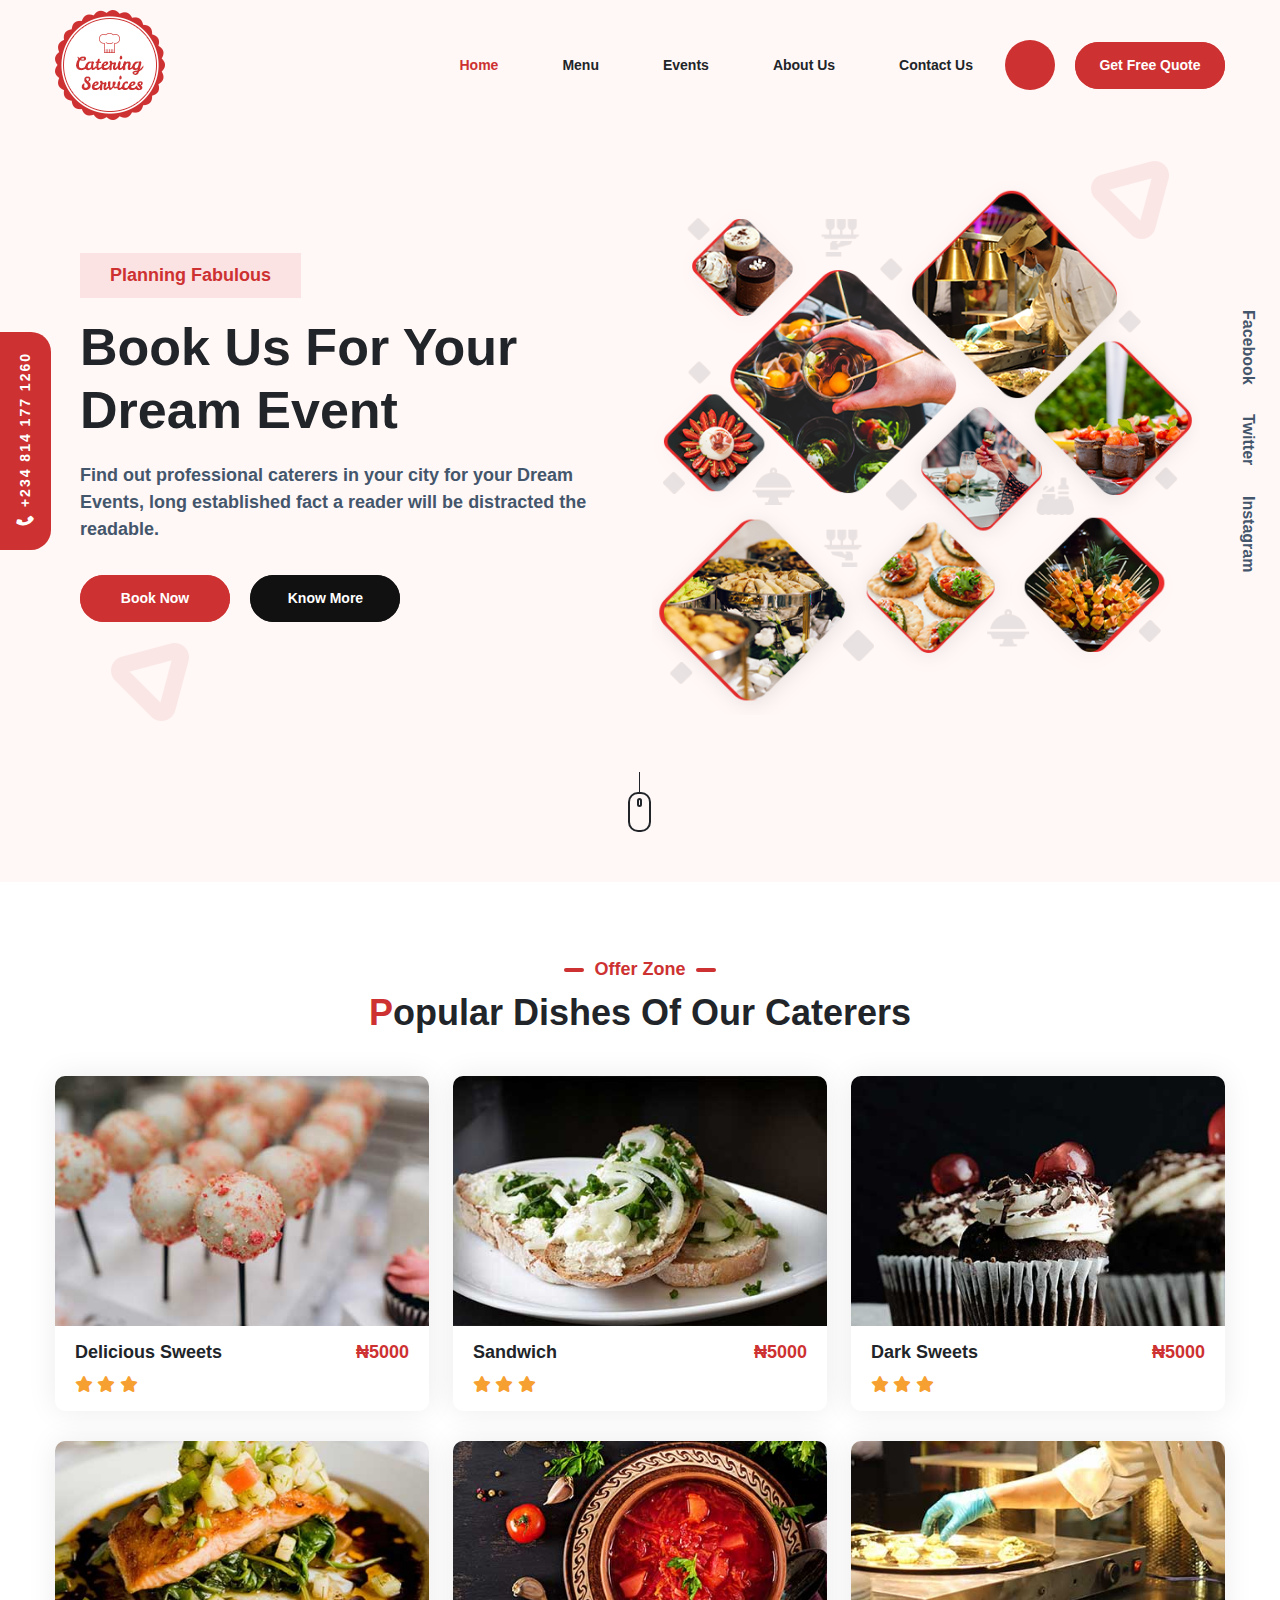
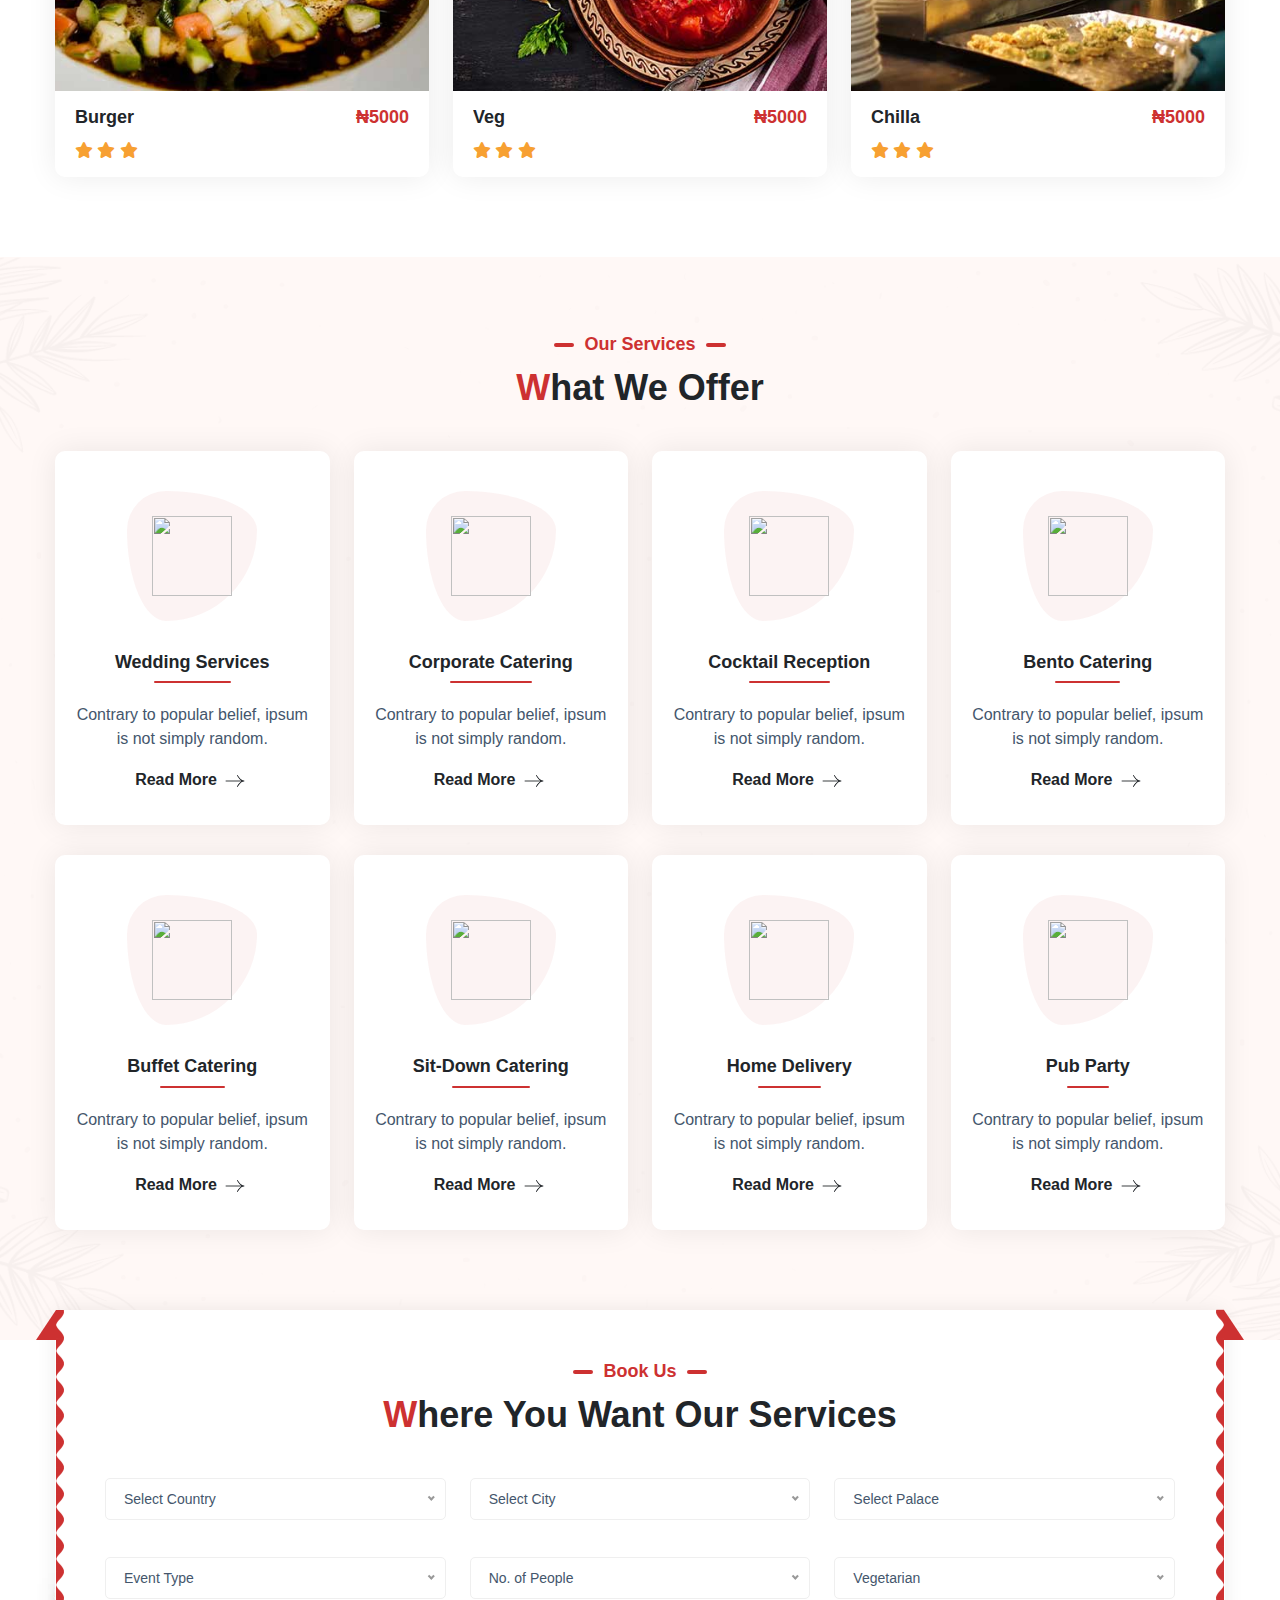
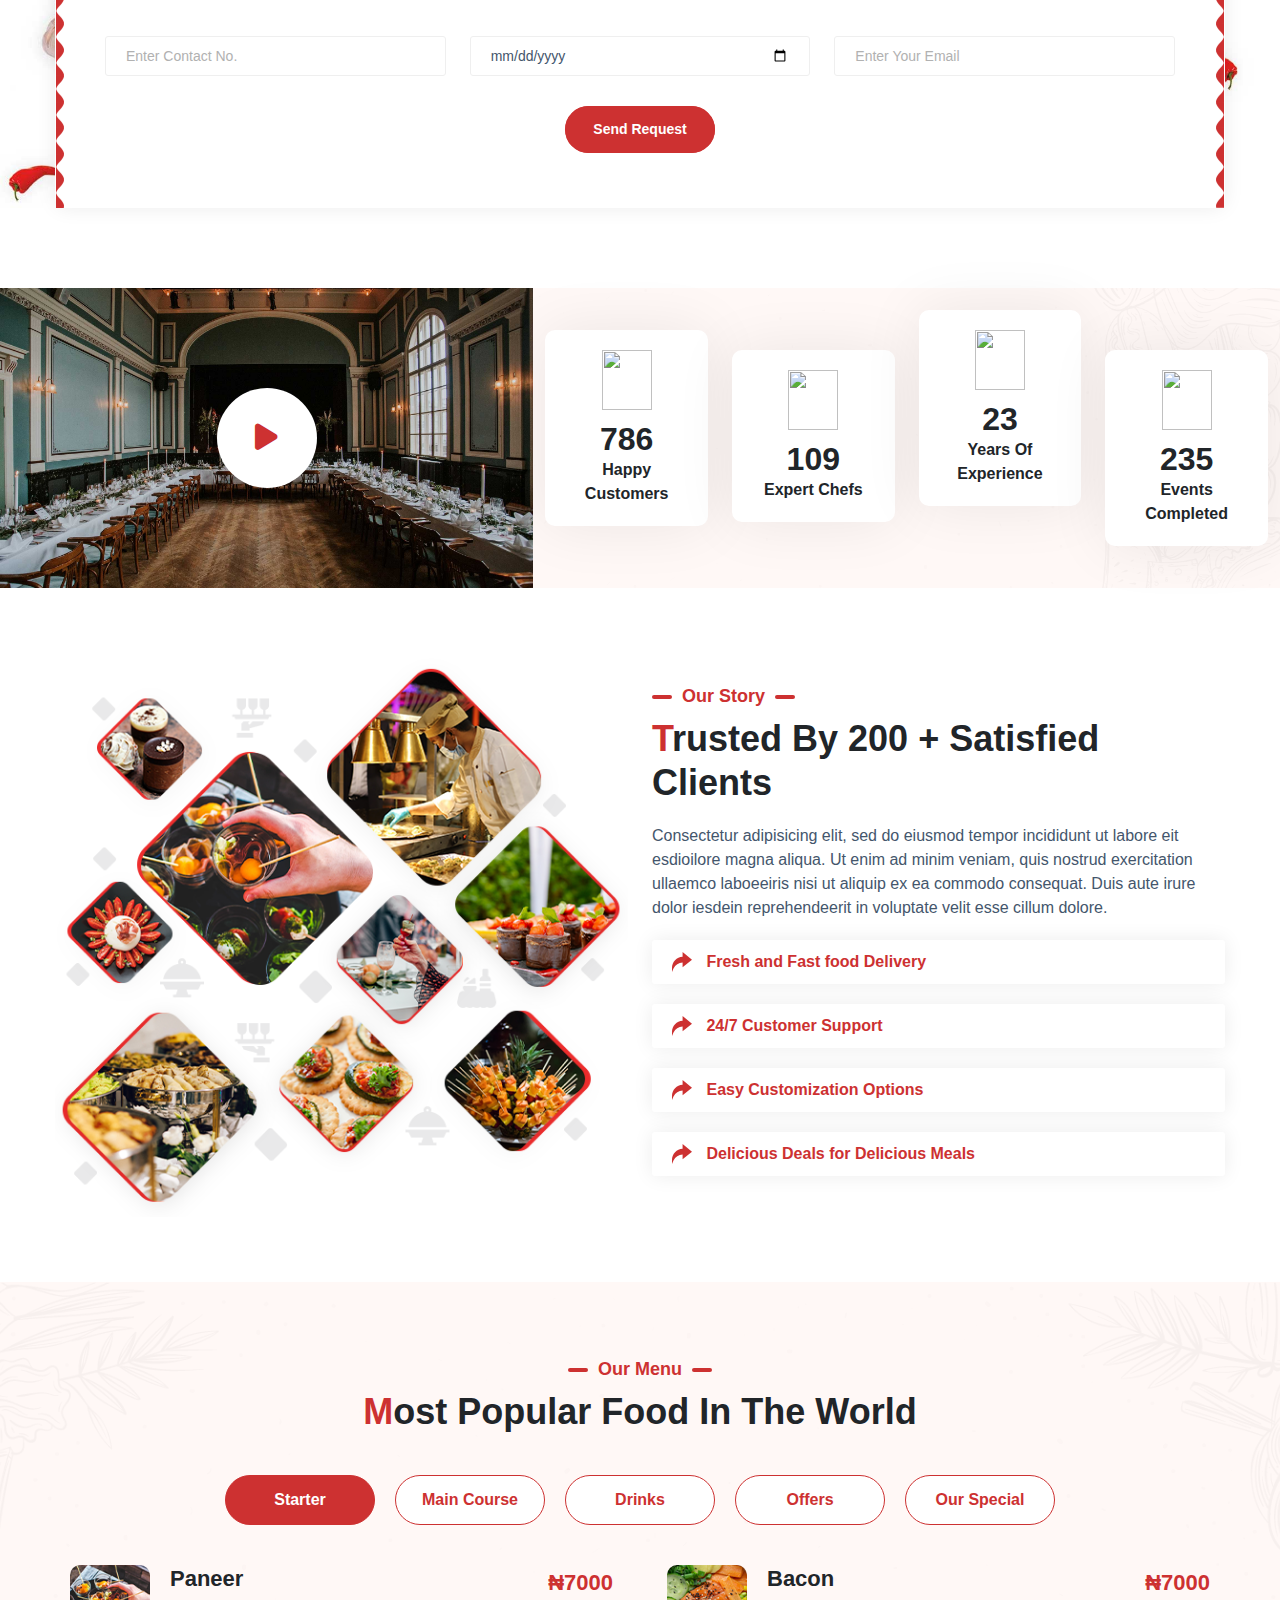
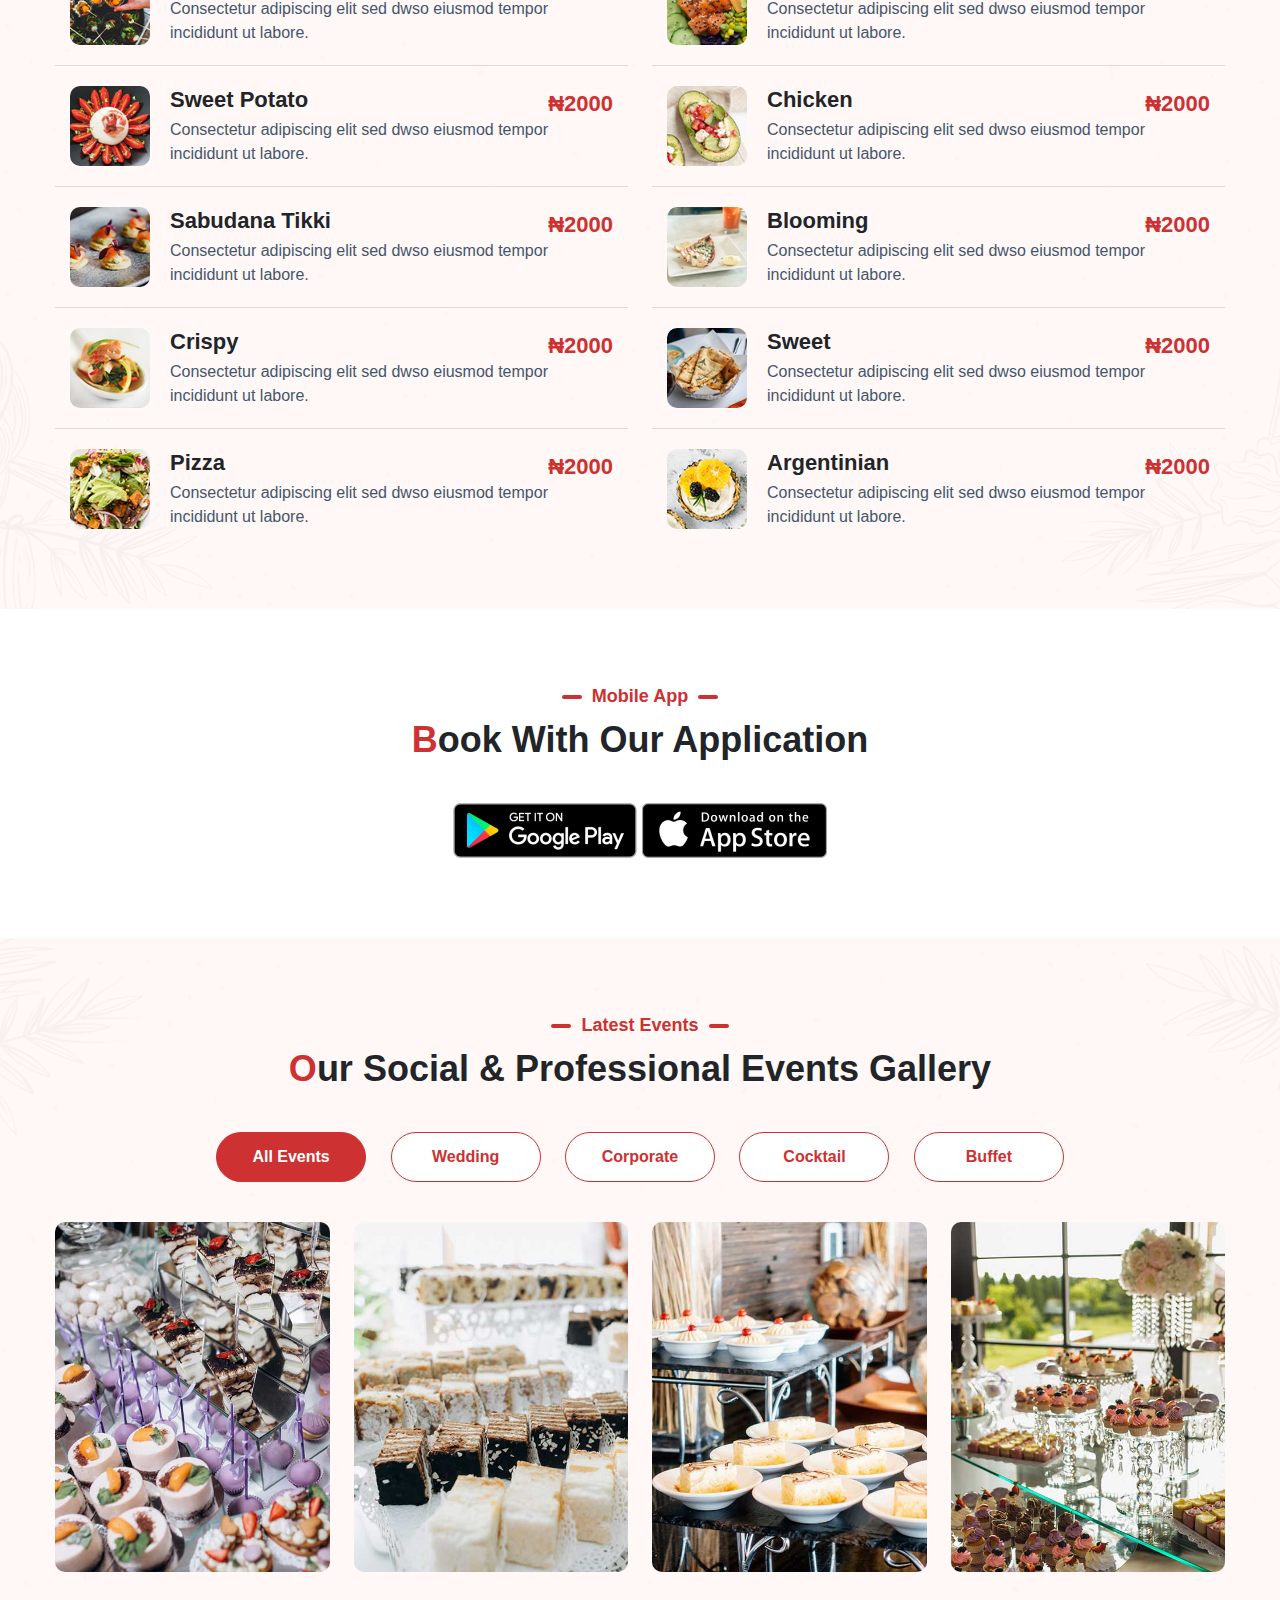
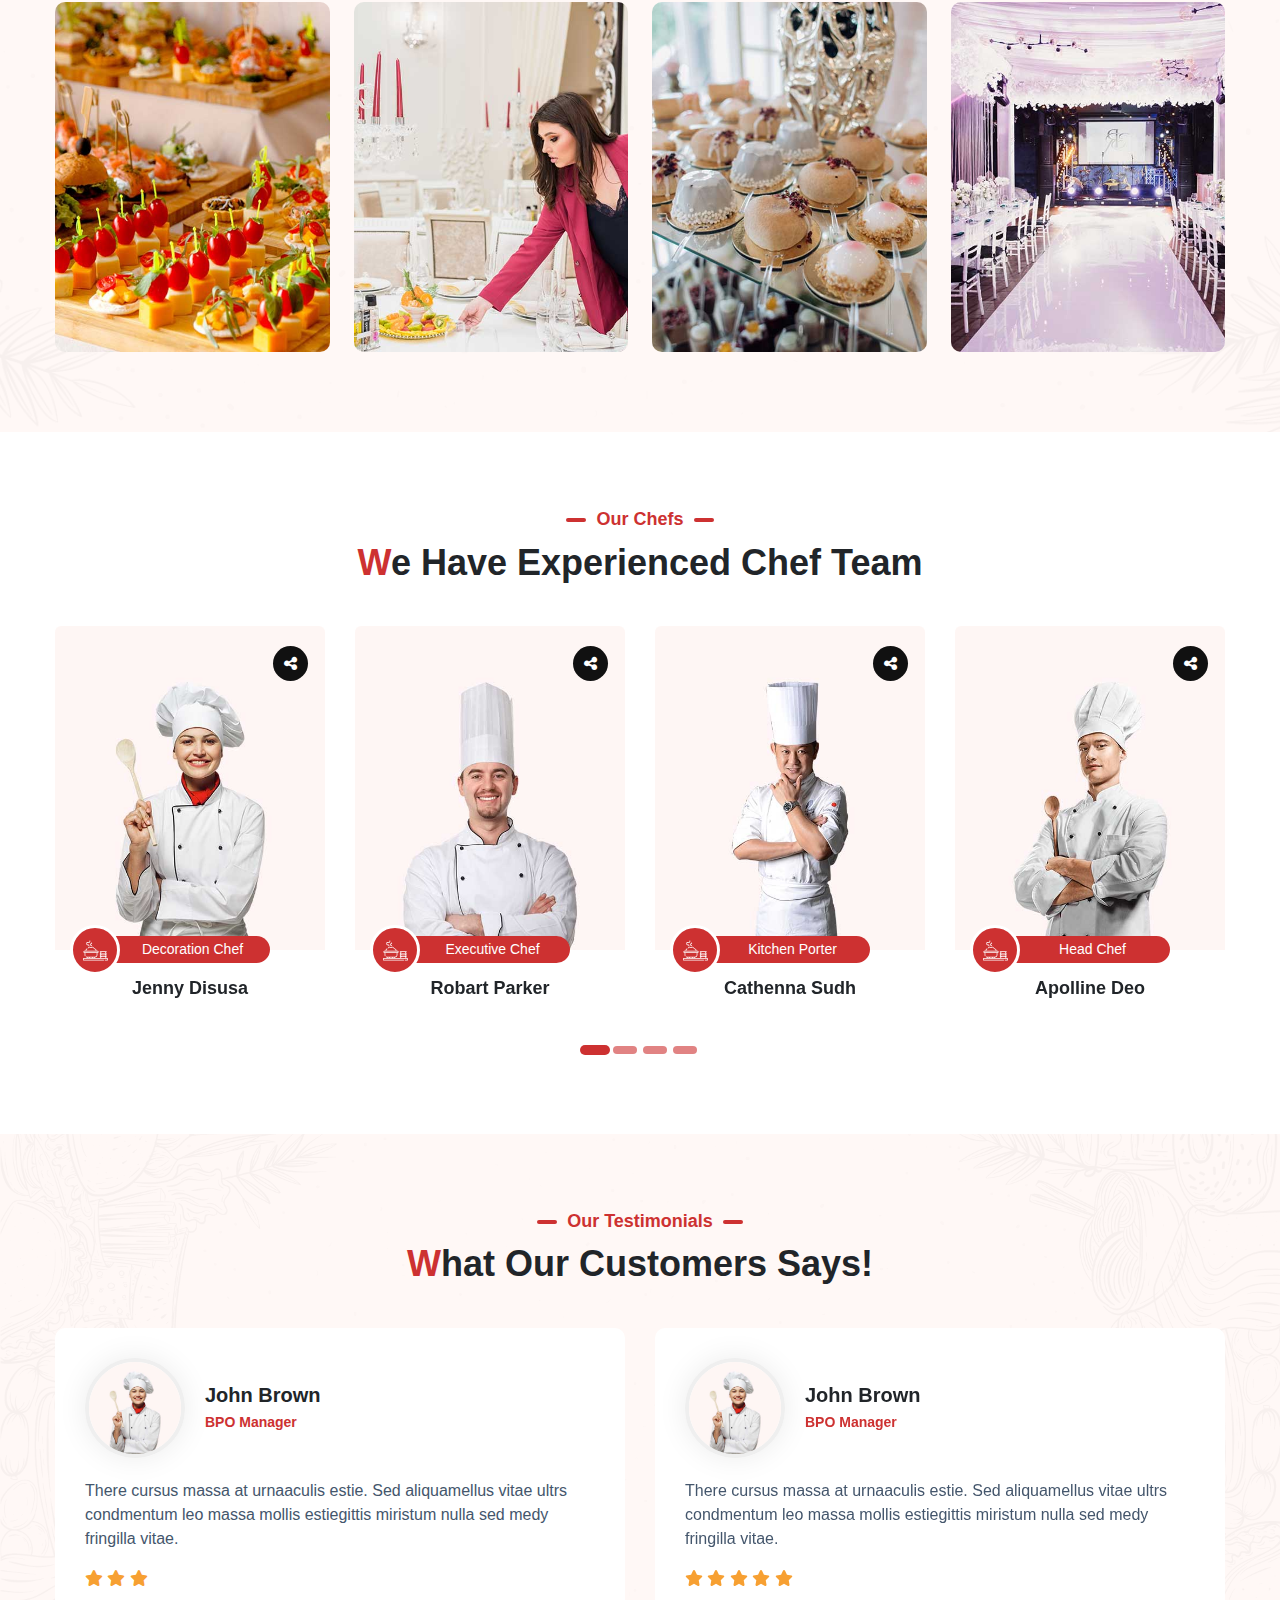
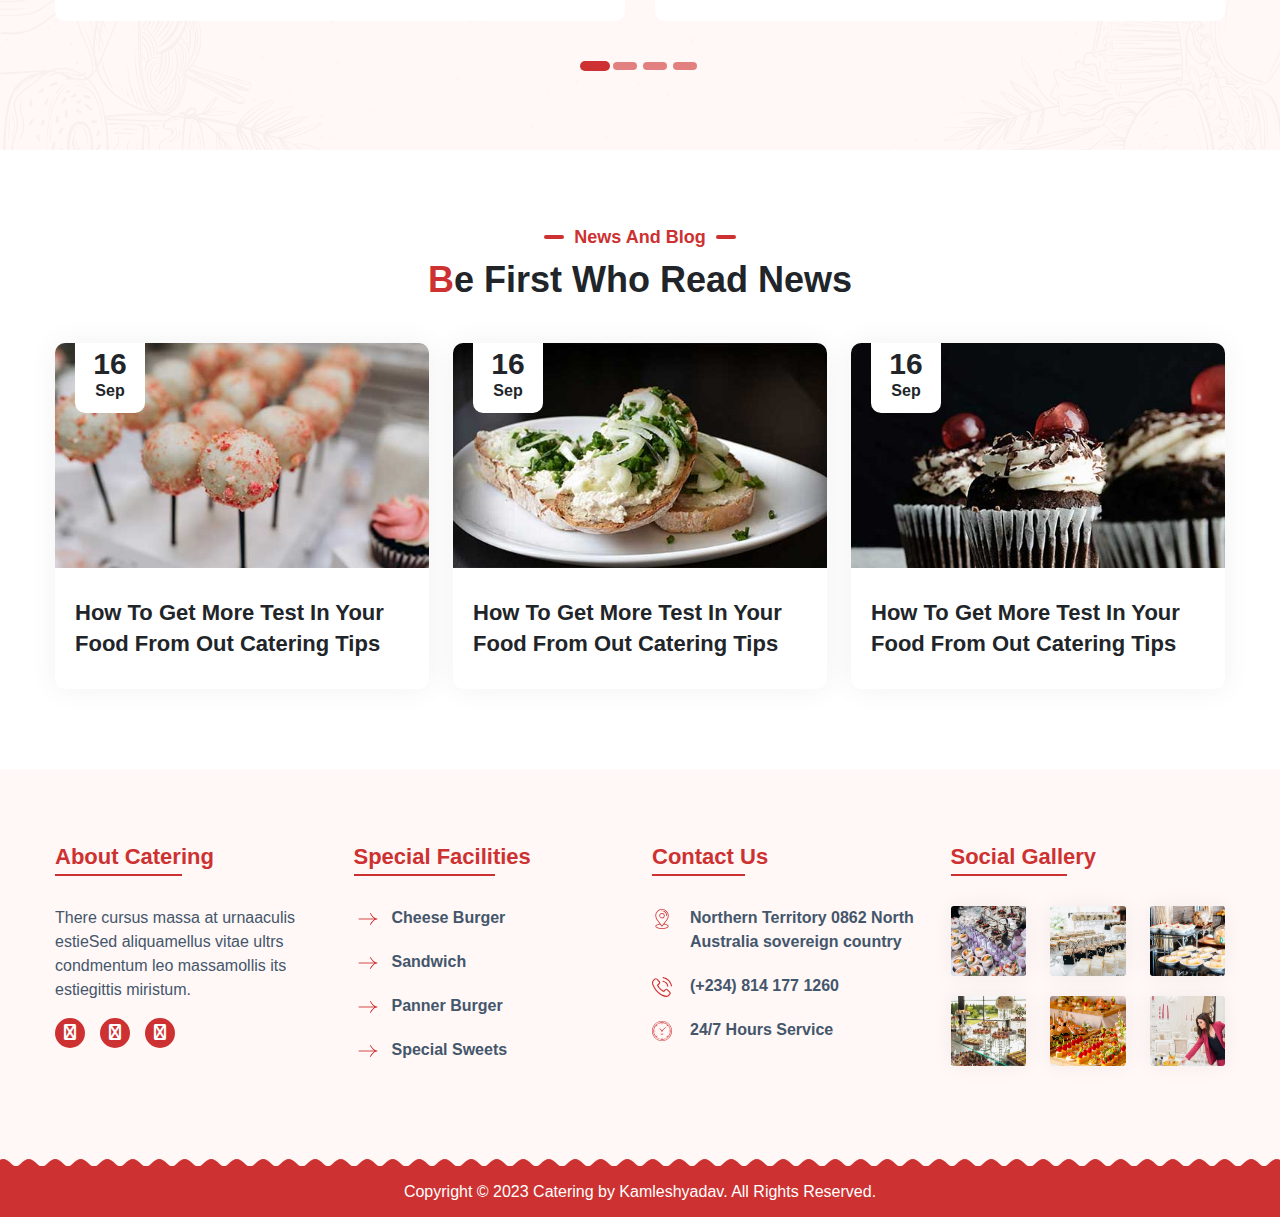
==== commit a08951d5: "undo" ====
--- a/index.html
+++ b/index.html
@@ -96,13 +96,13 @@
                     </li>
                     <li><a href="event.html">Events</a></li>
                     <li><a href="about.html">About Us</a></li>
-                    <li class="has-sub-menu">
+                    <!-- <li class="has-sub-menu">
                       <a href="javascript:void(0);">Pages</a>
                       <ul class="sub-menu">
                         <li><a href="faq.html">Faq's</a></li>
                         <li><a href="error.html">404</a></li>
                       </ul>
-                    </li>
+                    </li> -->
                     <li><a href="contact.html">Contact Us</a></li>
                   </ul>
                 </div>
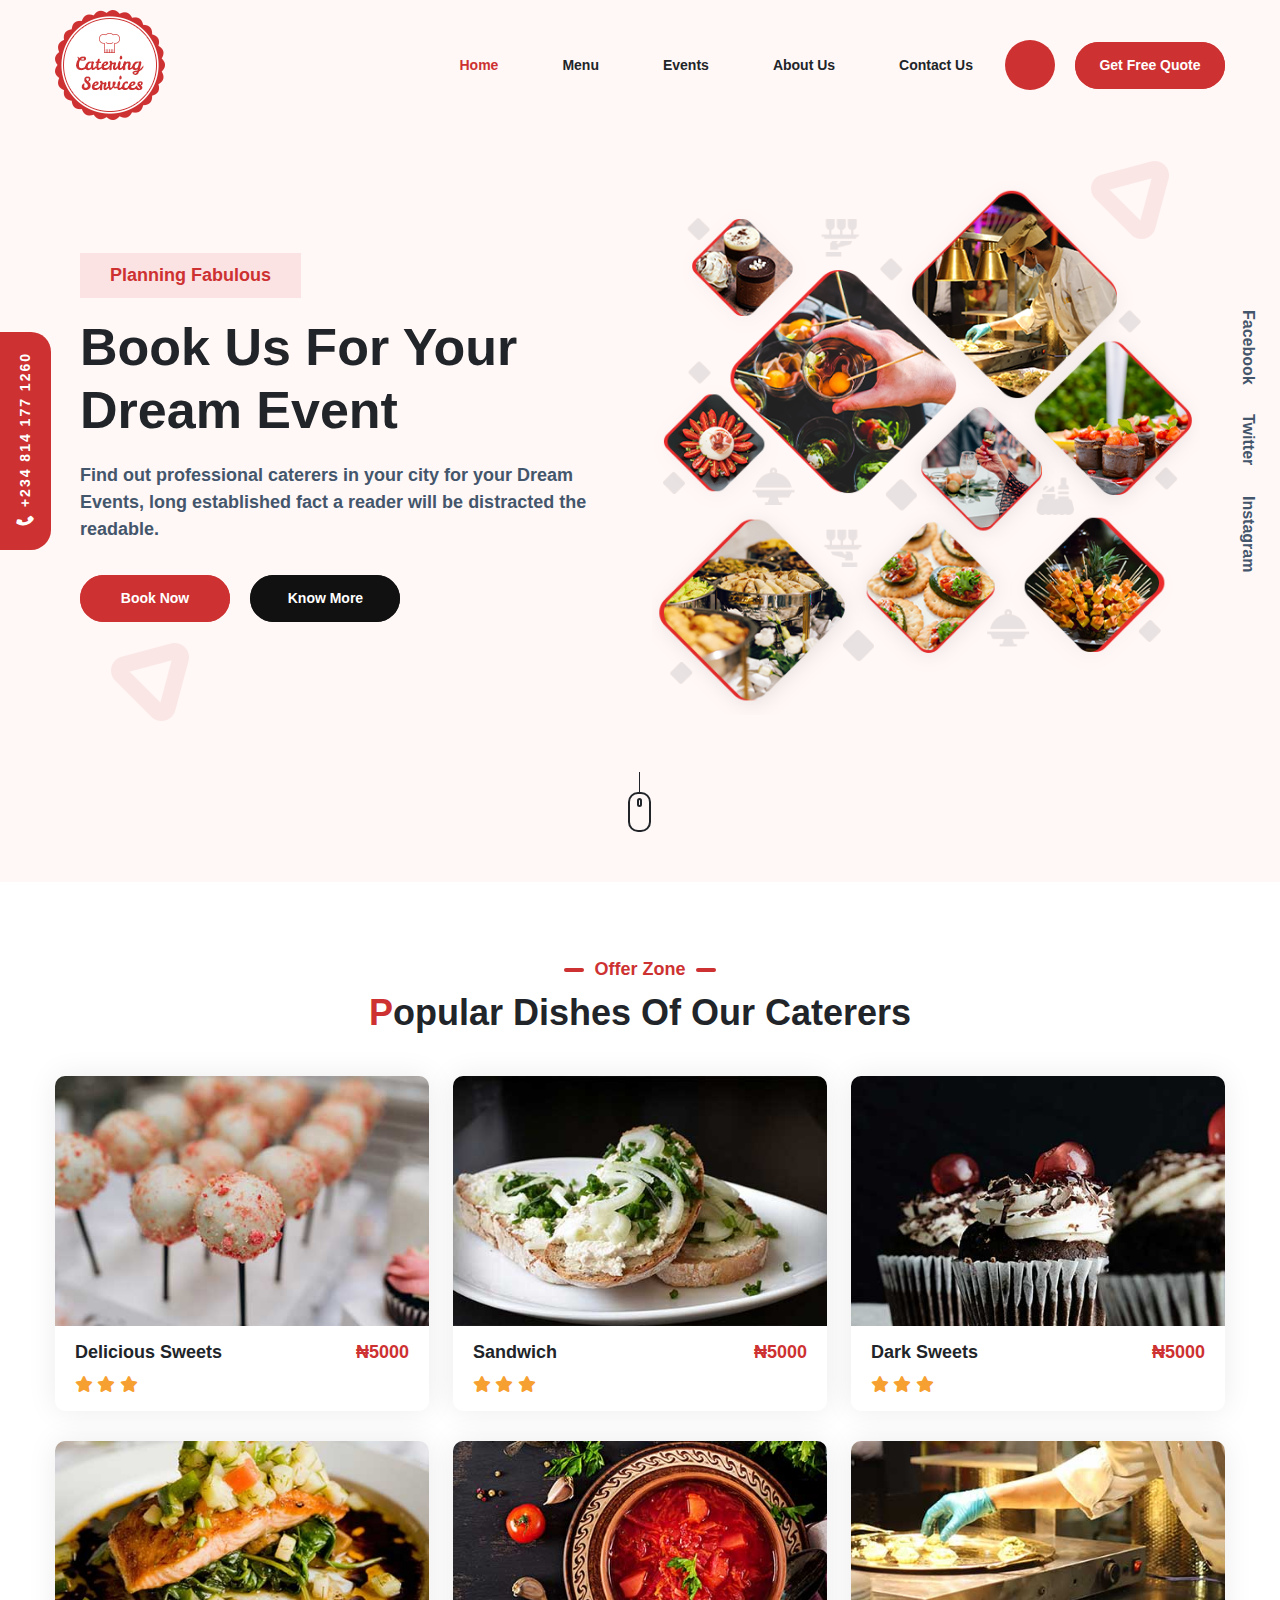
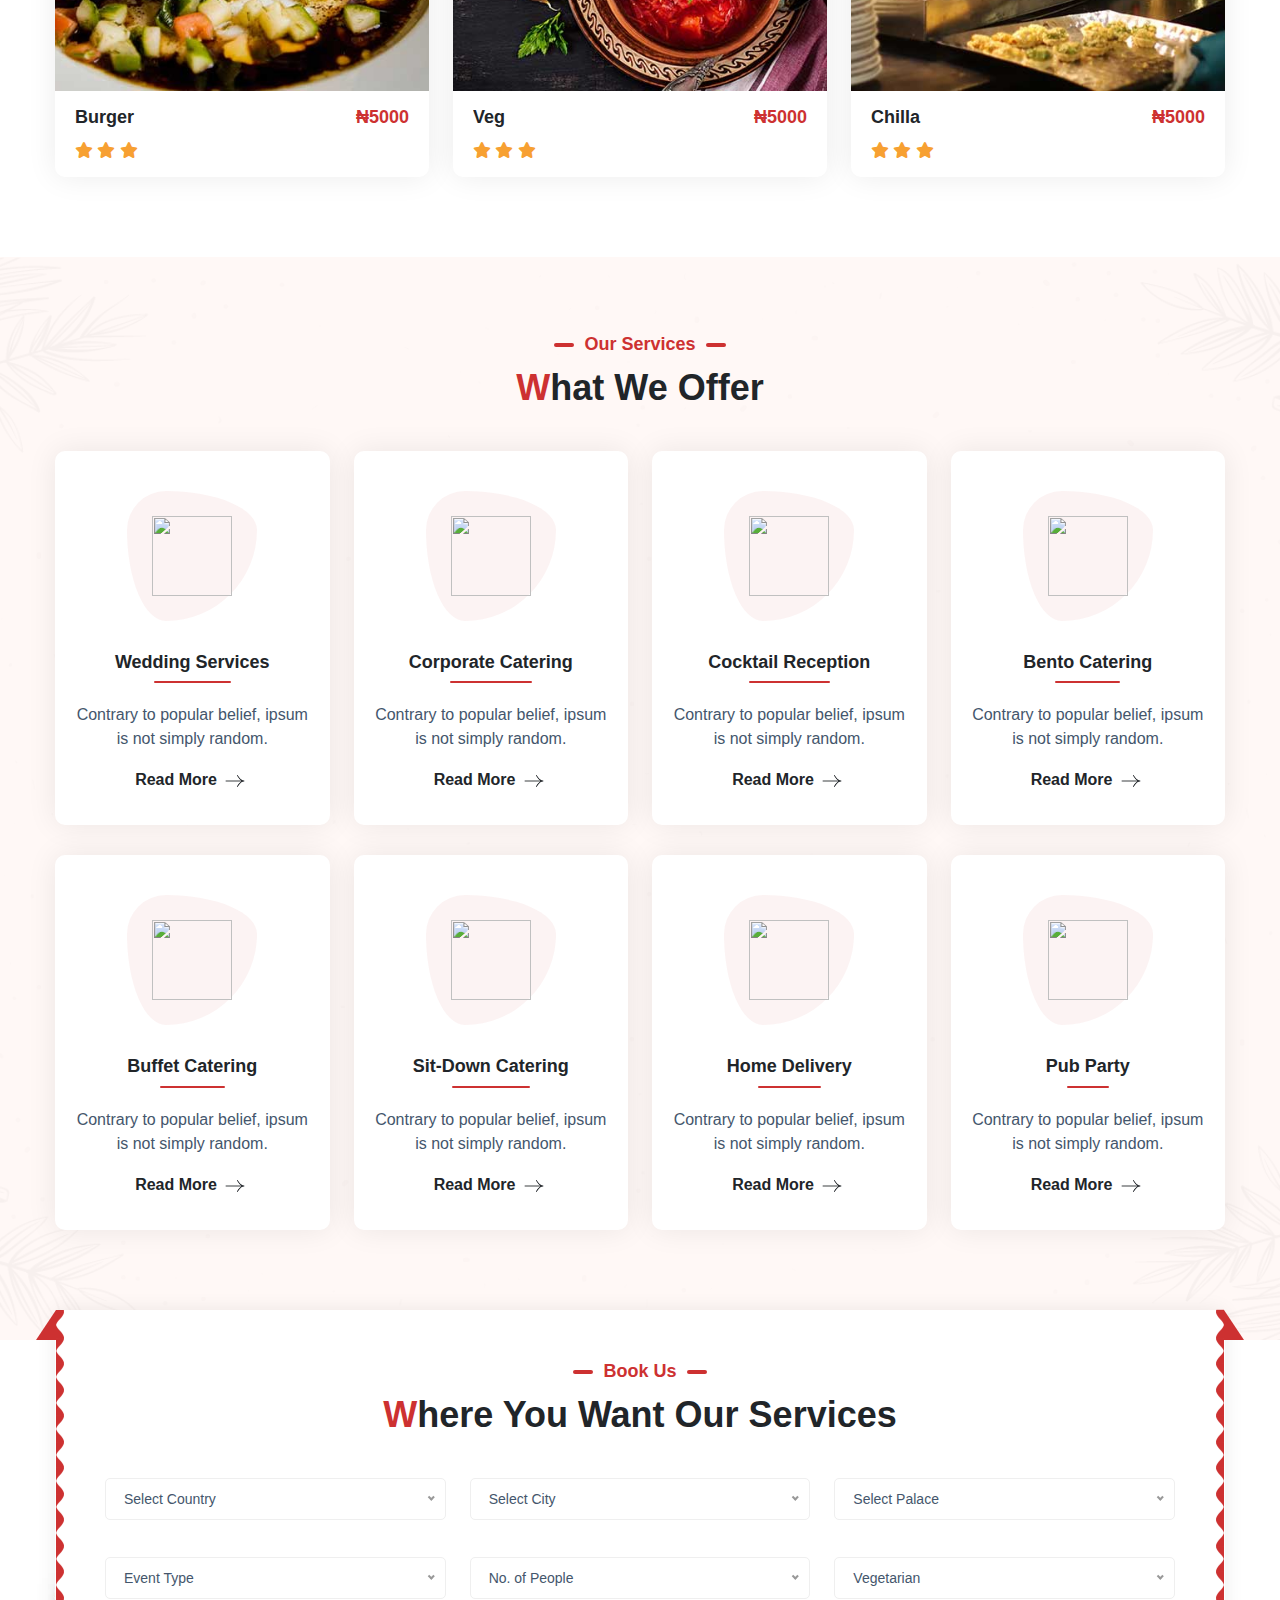
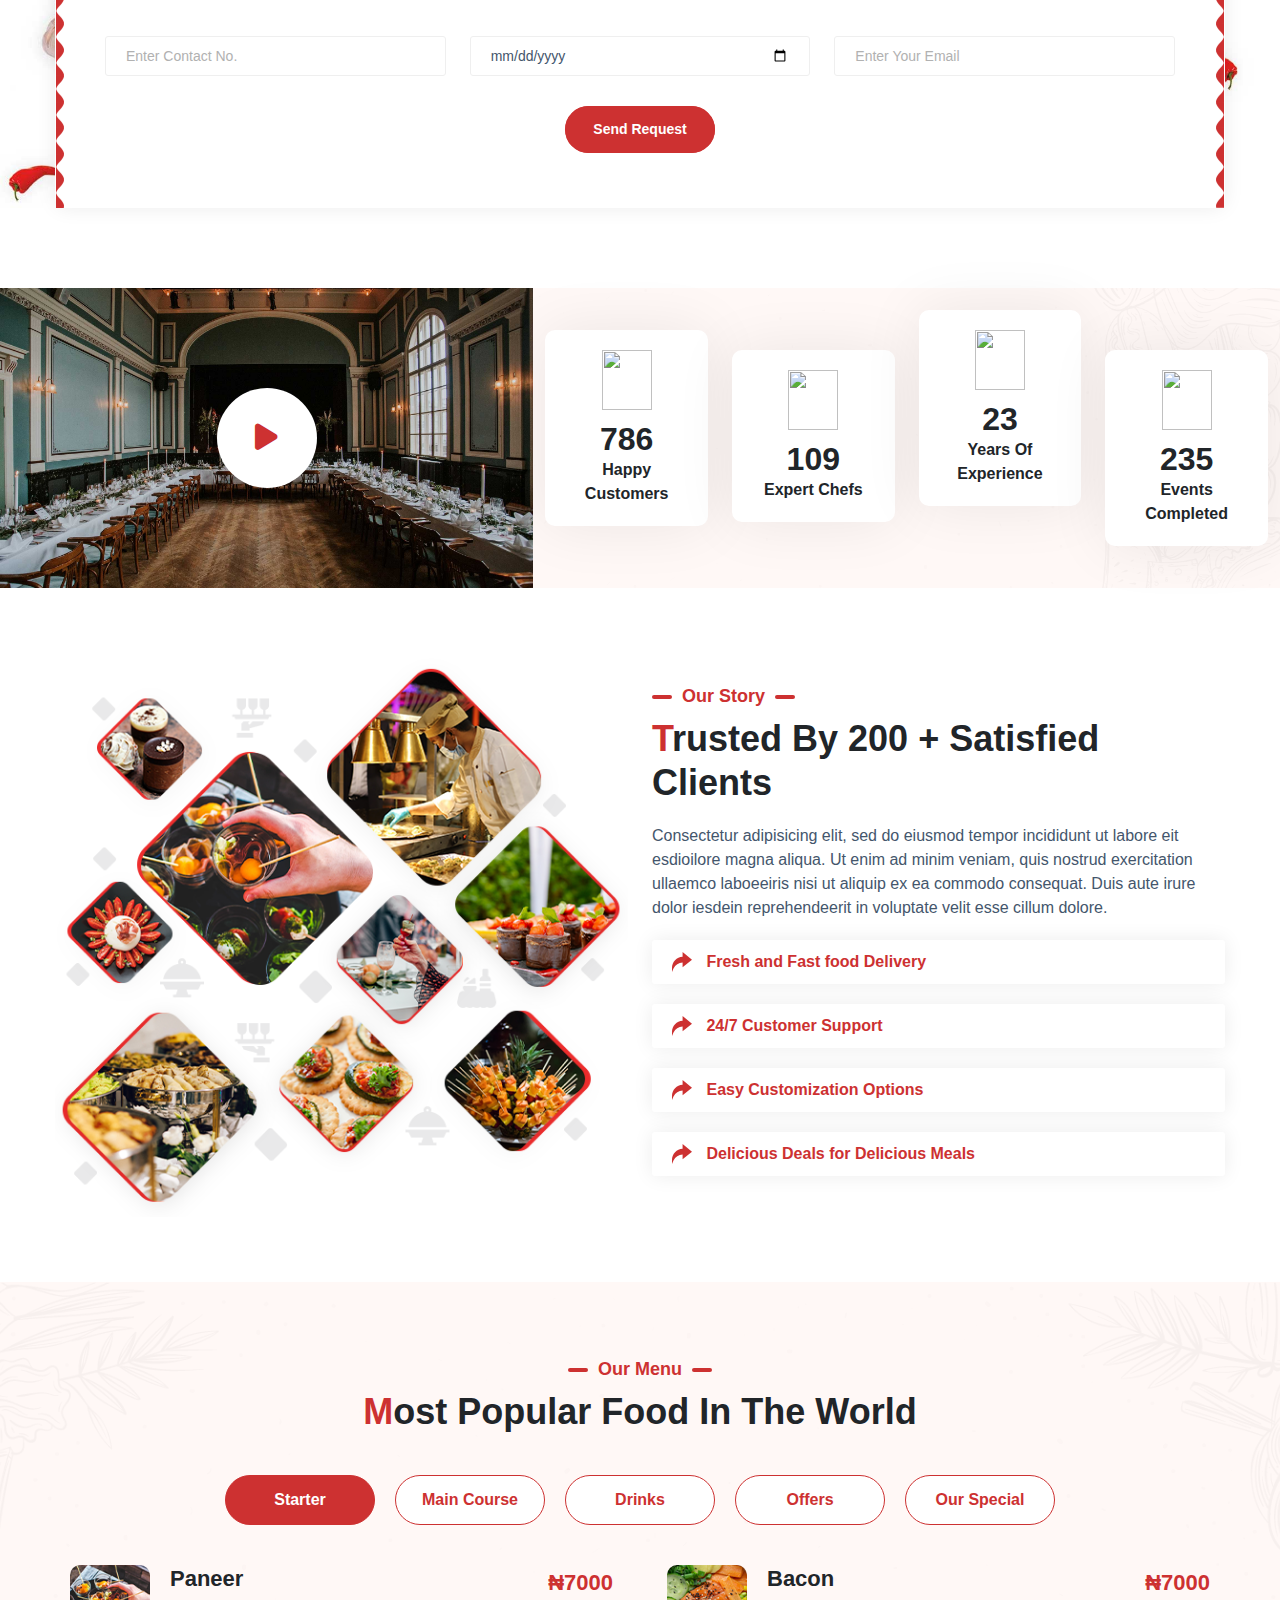
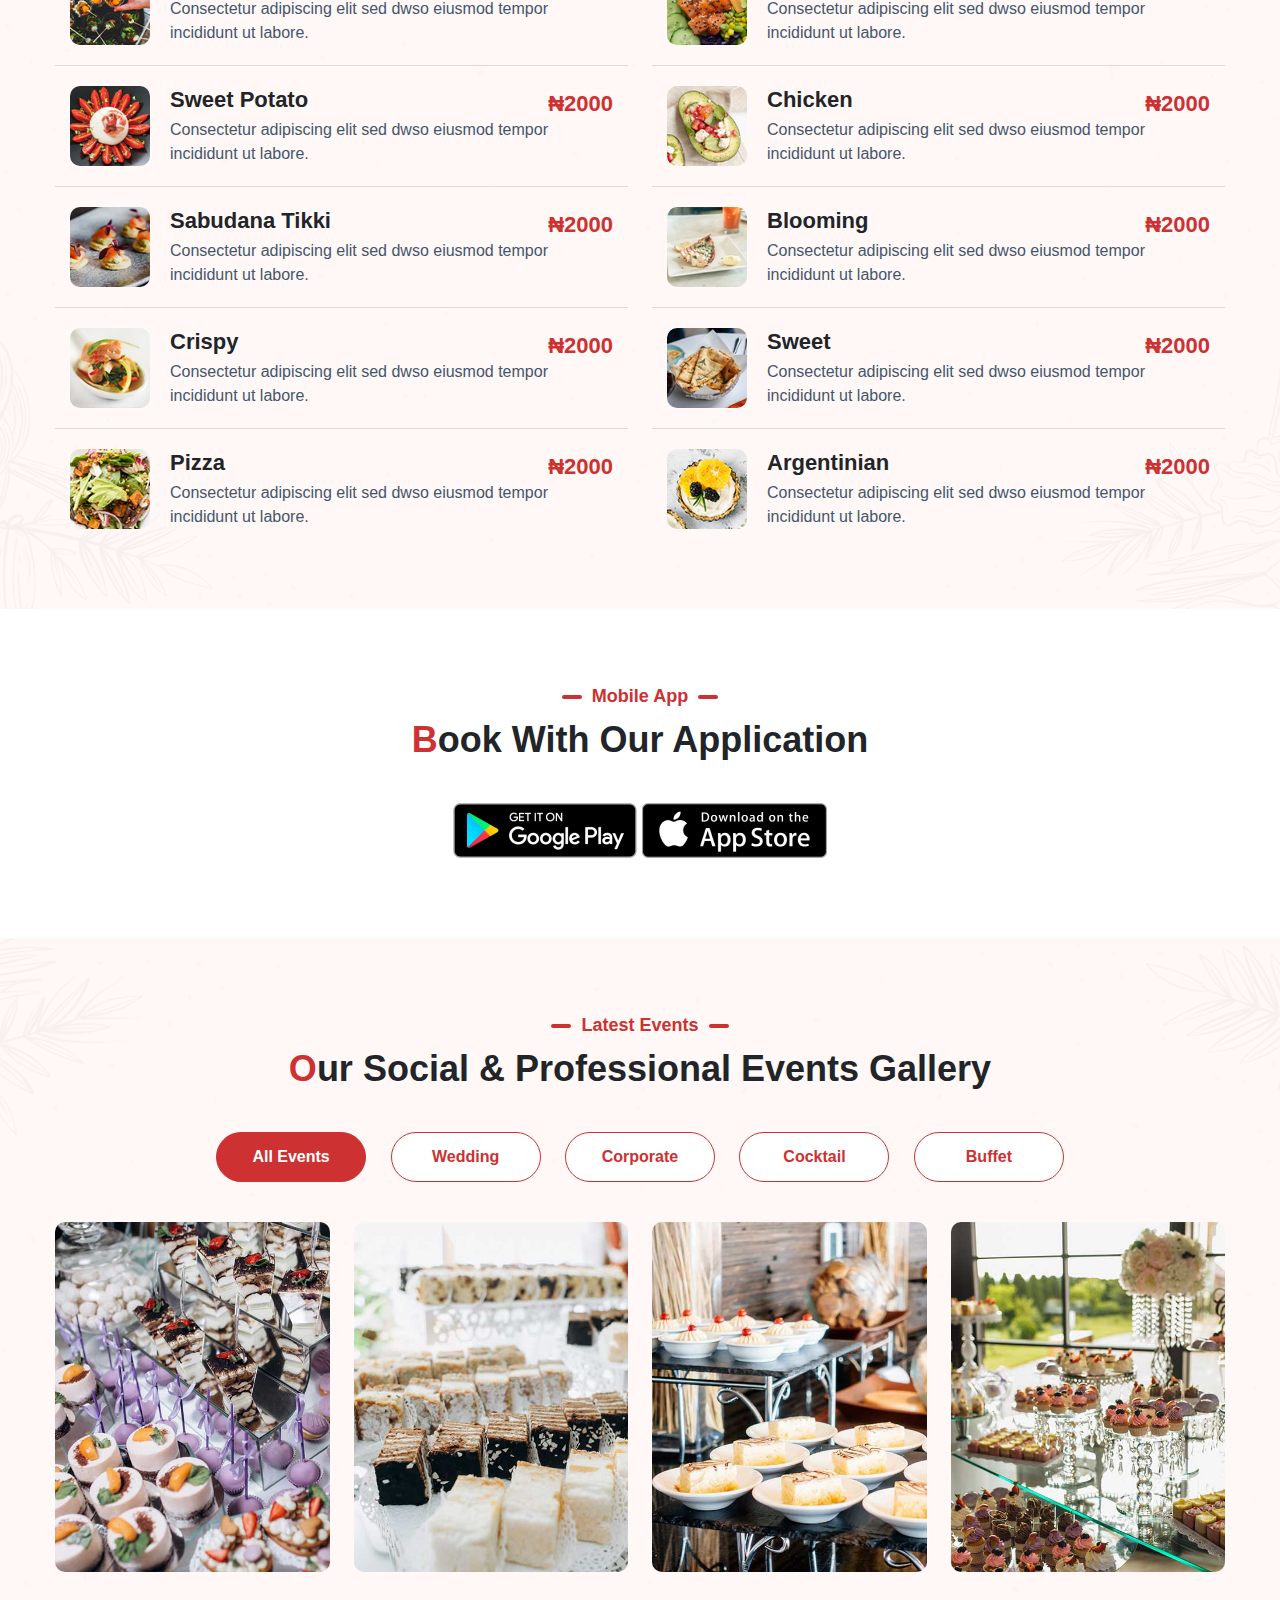
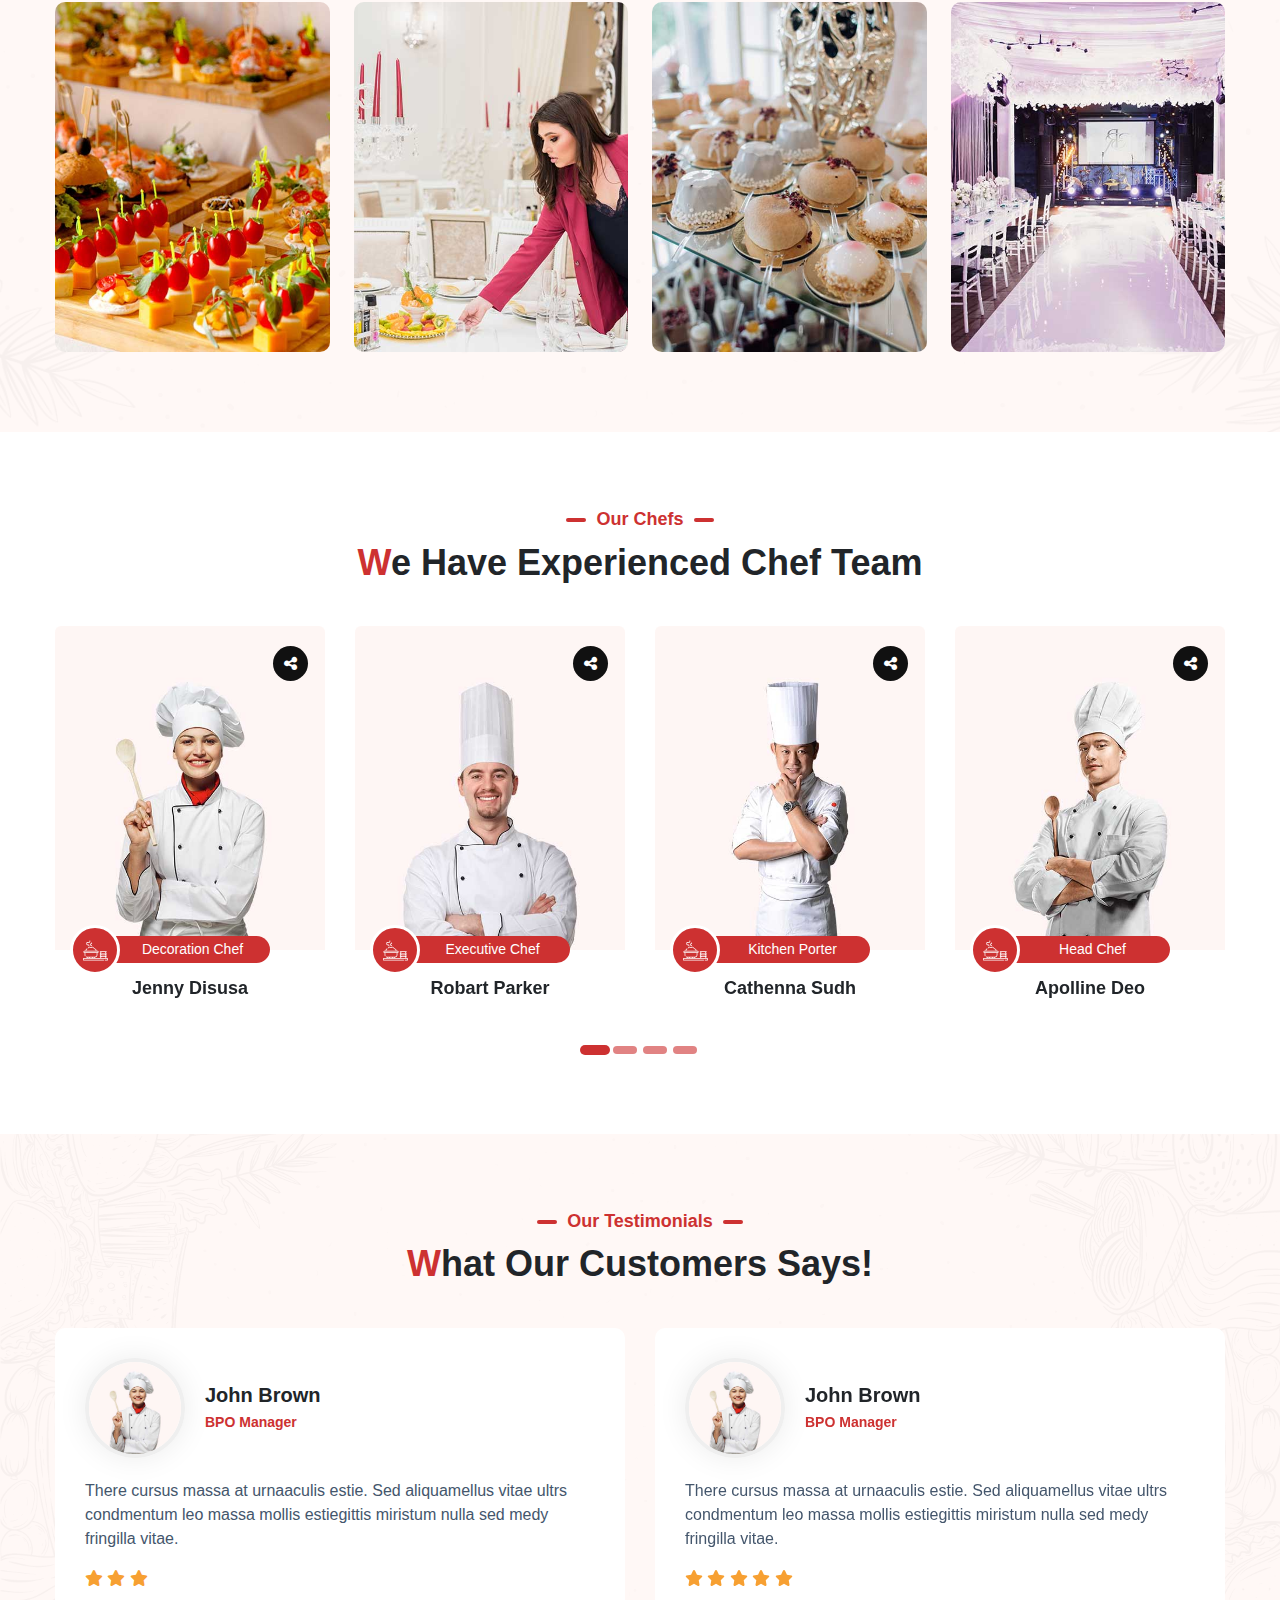
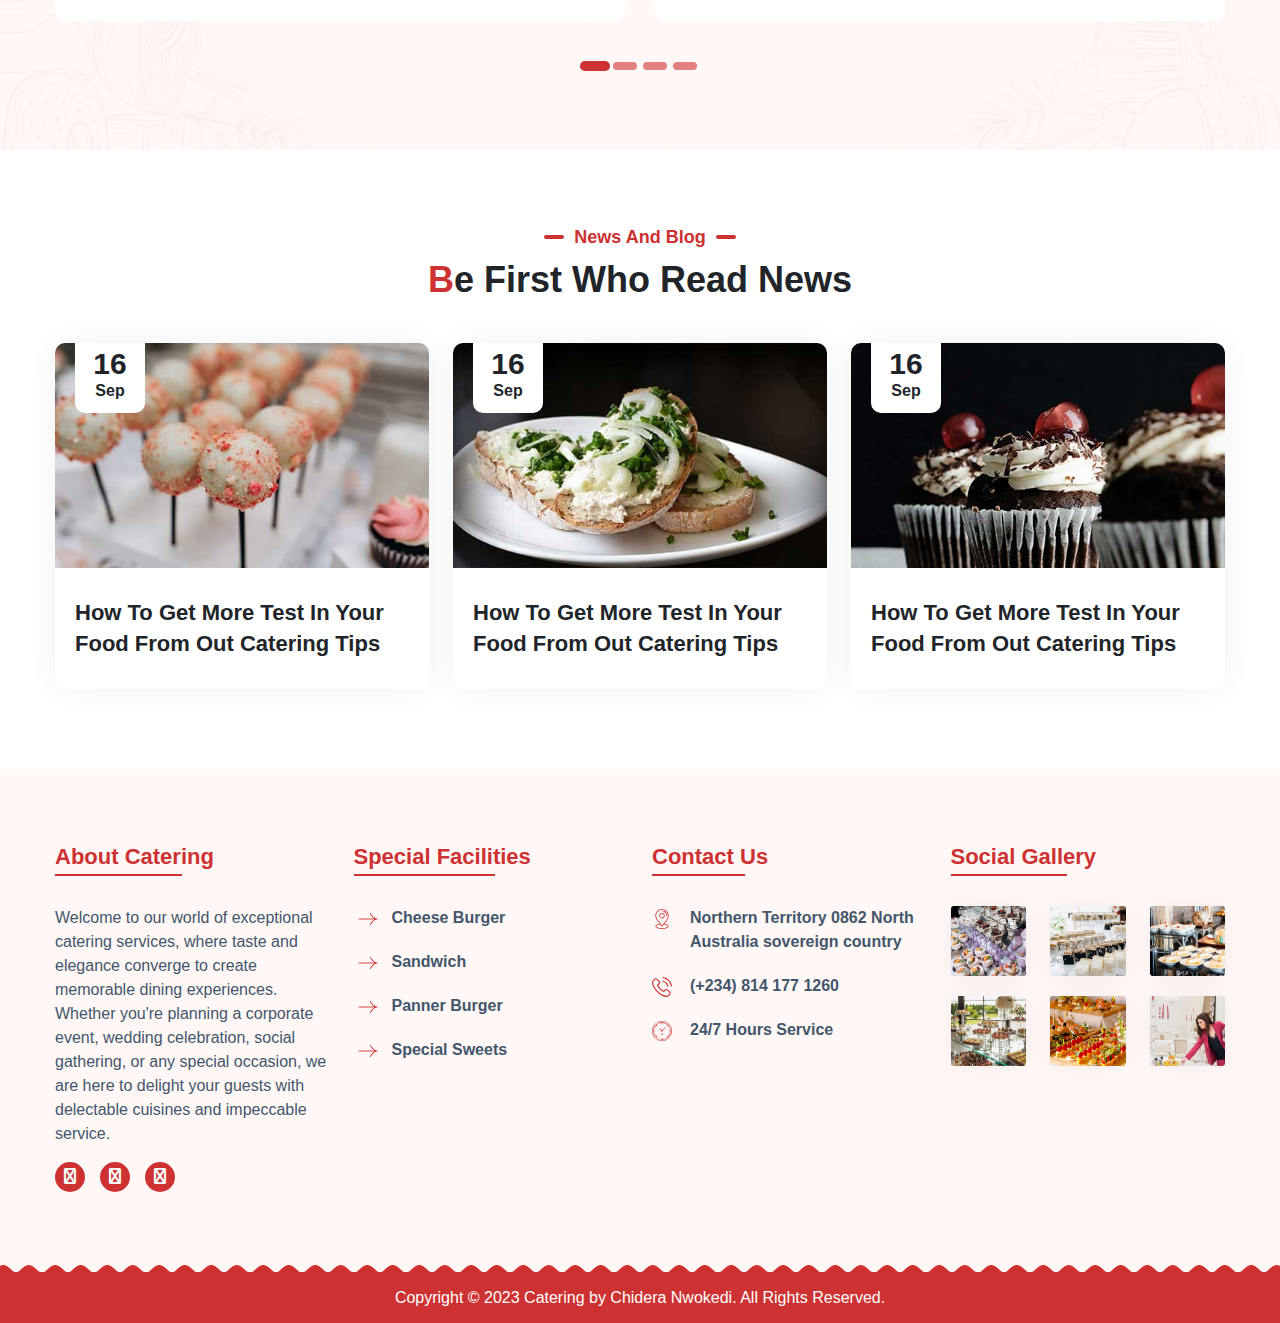
==== commit 8220ecbd: "updated pages" ====
--- a/index.html
+++ b/index.html
@@ -3185,8 +3185,12 @@
               <div class="cat-widget cat-foot-about">
                 <h4 class="footer-title">About Catering</h4>
                 <p>
-                  There cursus massa at urnaaculis estieSed aliquamellus vitae
-                  ultrs condmentum leo massamollis its estiegittis miristum.
+                  Welcome to our world of exceptional catering services, where
+                  taste and elegance converge to create memorable dining
+                  experiences. Whether you're planning a corporate event,
+                  wedding celebration, social gathering, or any special
+                  occasion, we are here to delight your guests with delectable
+                  cuisines and impeccable service.
                 </p>
                 <ul class="cat-footer-social">
                   <li>
@@ -3540,7 +3544,8 @@
       </div>
       <div class="cat-footer-copyright">
         <p>
-          Copyright &copy; 2023 Catering by Kamleshyadav. All Rights Reserved.
+          Copyright &copy; 2023 Catering by Chidera Nwokedi. All Rights
+          Reserved.
         </p>
       </div>
     </footer>
